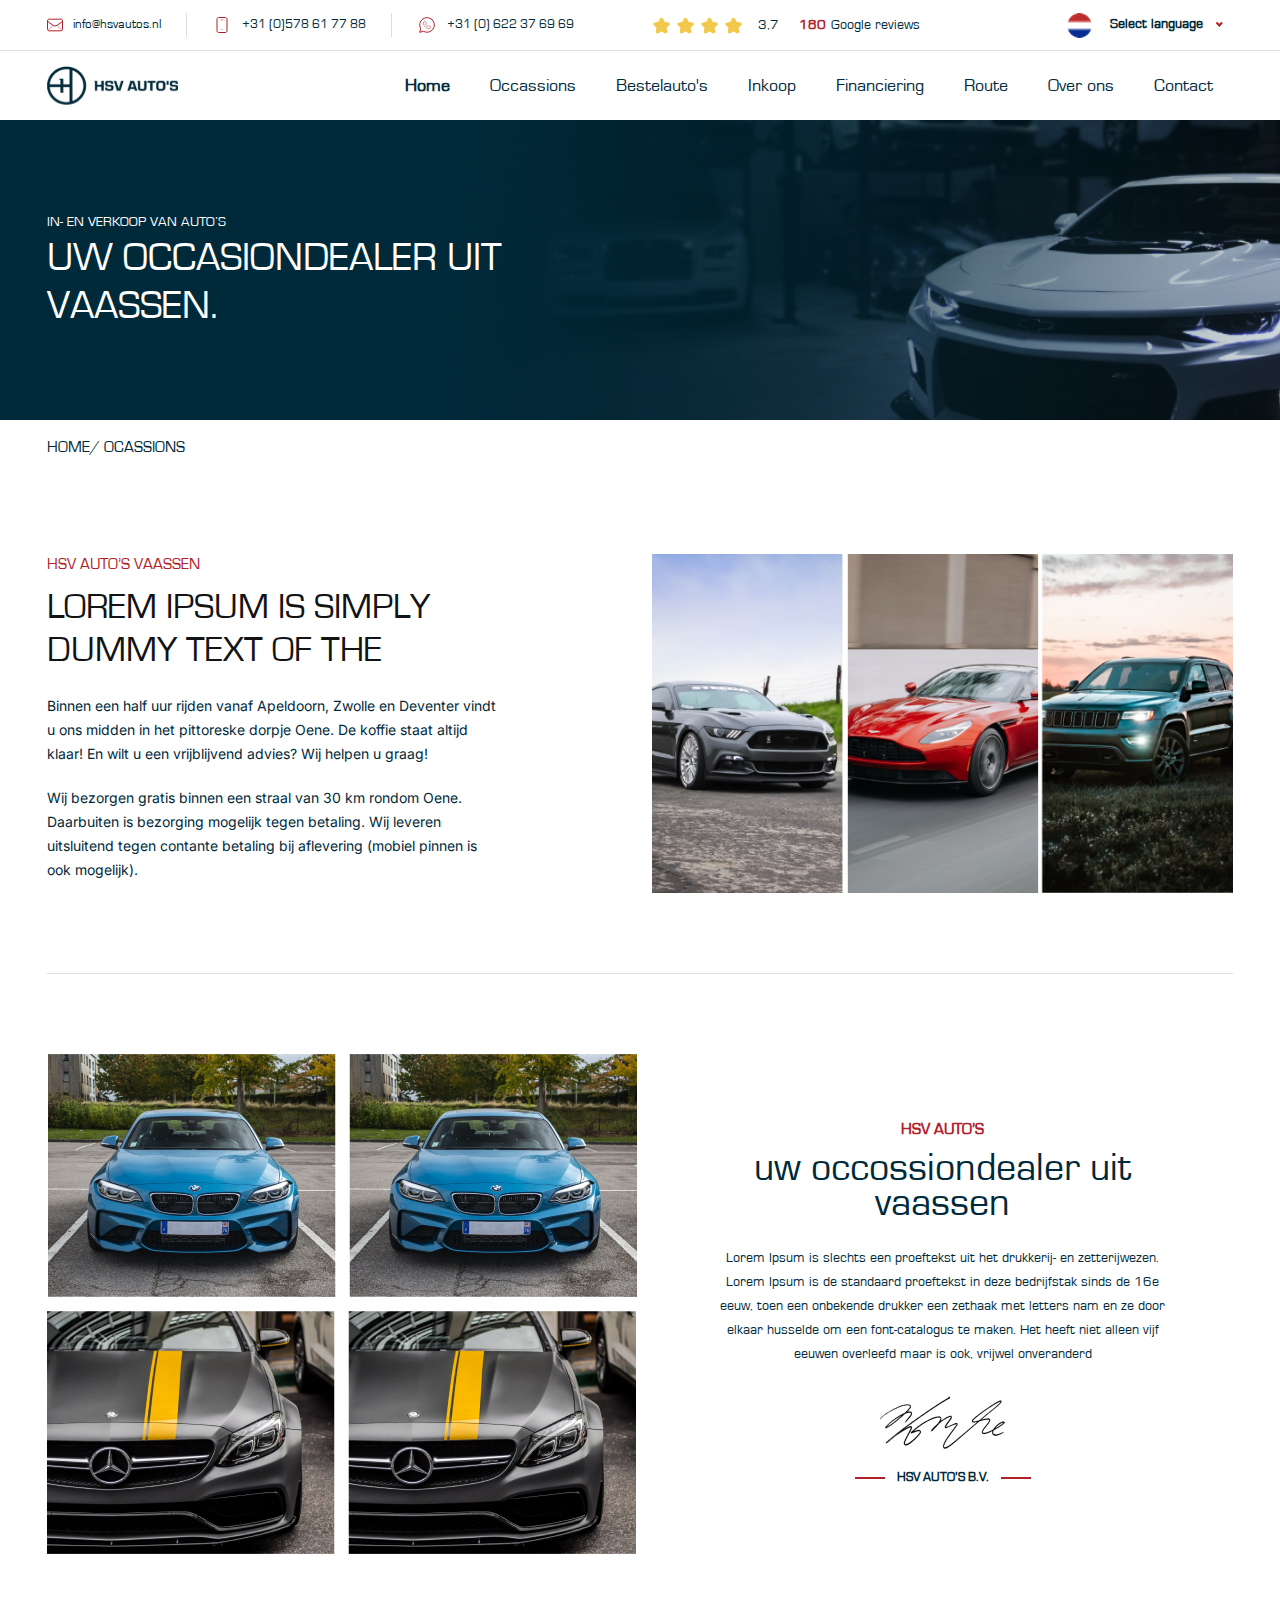
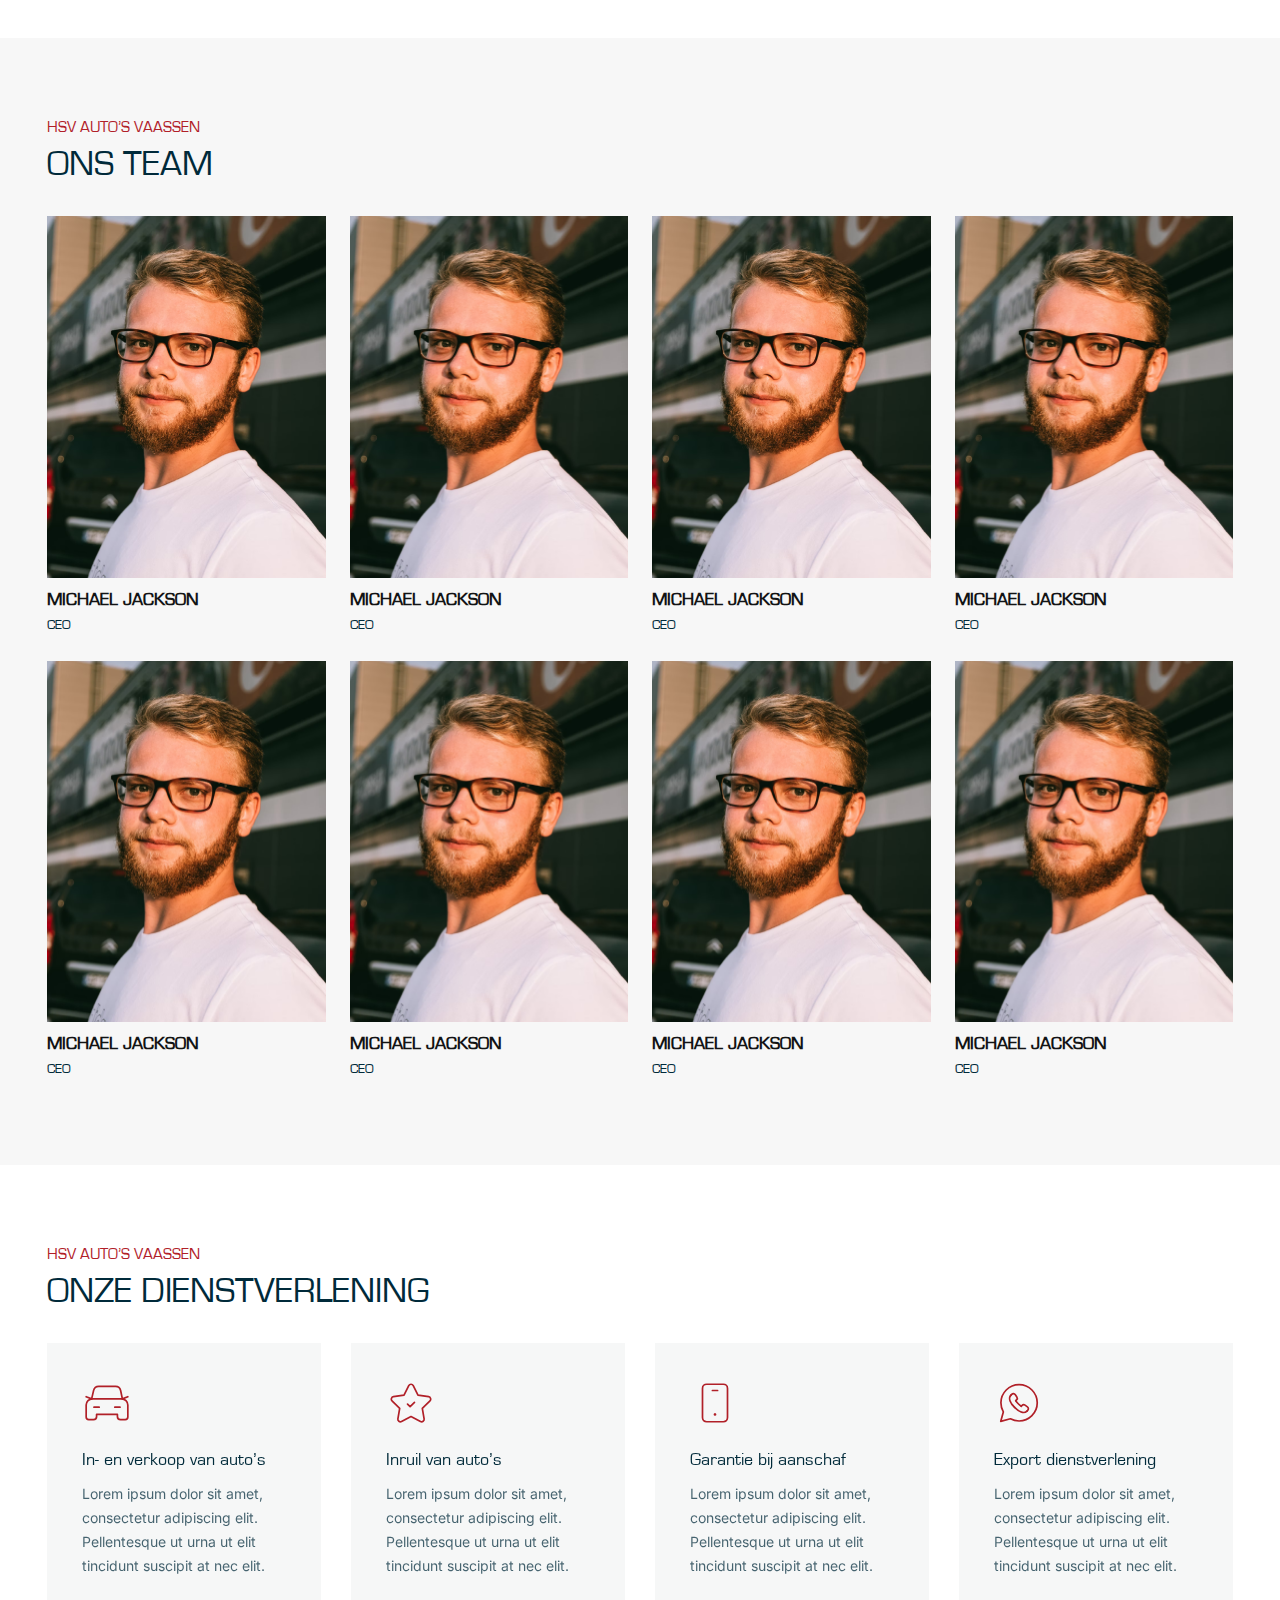
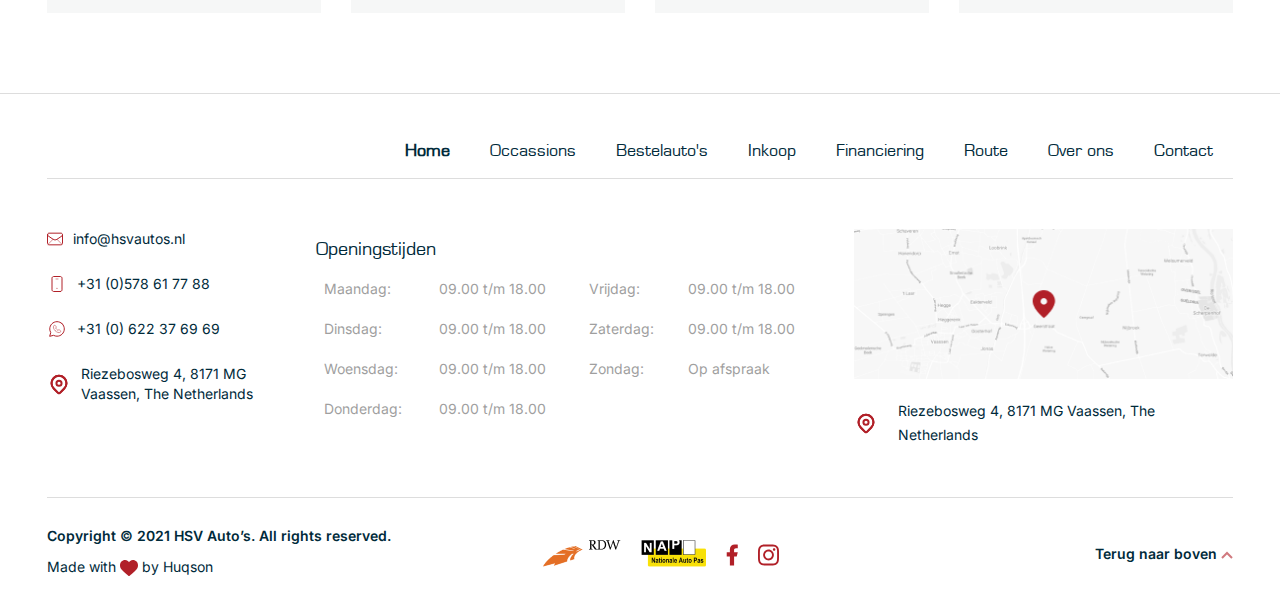
==== about.html @ 55d9d5f2 "single product and about page desktop view done" ====
<!DOCTYPE html>
<html lang="en">

<head>
    <meta charset="UTF-8">
    <meta http-equiv="X-UA-Compatible" content="IE=edge">
    <meta name="viewport" content="width=device-width, initial-scale=1.0">
    <title>HSV Auto's HTML Template</title>
    <!-- =============font========== -->
    <link rel="stylesheet" href="assets/font/icofont.min.css">
    <!-- ==================Bootstrap============ -->
    <link rel="stylesheet" href="assets/css/bootstrap.min.css">
    <!-- ==============nice select============= -->
    <link rel="stylesheet" href="assets/css/nice-select.css">
    <!-- ================swiper js======== -->
    <link rel="stylesheet" href="assets/css/swiper-bundle.min.css">
    <!-- ================default=============== -->
    <link rel="stylesheet" href="assets/css/default.css">
    <!-- ==========layout============= -->
    <link rel="stylesheet" href="assets/css/layout.css">
    <!-- =================style============ -->
    <link rel="stylesheet" href="assets/css/style.css">
    <!-- =================responsive============ -->
    <link rel="stylesheet" href="assets/css/responsive.css">


</head>

<body>

    <!-- ==========body wrapper=========== -->
    <div class="bory-wrapper bg-white">
        <!-- HEADER  -->
        <header>
            <!-- NAVIGATIN  -->
            <nav class="navigation">
                <!-- TOP HEADER  -->
                <div class="top-head">
                    <div class="container">
                        <div class="row">
                            <div class="col-md-10 col-lg-7 col-xl-6">
                                <div class="top-contact">
                                    <ul>
                                        <li>
                                            <a href="#" class="top-contact-link"><img src="assets/img/icon/email.svg" alt="" class="contact-icon">info@hsvautos.nl</a>
                                        </li>
                                        <li>
                                            <a href="#" class="top-contact-link"><img src="assets/img/icon/phone.svg" alt="" class="contact-icon">+31 (0)578 61 77 88</a>
                                        </li>
                                        <li>
                                            <a href="#" class="top-contact-link"><img src="assets/img/icon/whats-app.svg" alt="" class="contact-icon">+31 (0) 622 37 69 69</a>
                                        </li>
                                    </ul>
                                </div>
                            </div>
                            <div class="col-md-2 col-lg-5 col-xl-6">
                                <div class="rating-language">
                                    <div class="rating-review">
                                        <ul class="rating-ul">
                                            <li>
                                                <img src="assets/img/icon/star.svg" alt="" class="rating">
                                                <img src="assets/img/icon/star.svg" alt="" class="rating">
                                                <img src="assets/img/icon/star.svg" alt="" class="rating">
                                                <img src="assets/img/icon/star.svg" alt="" class="rating">
                                                <img src="assets/img/icon/star-alt.png" alt="" class="rating">
                                            </li>
                                            <p>3,7</p>
                                        </ul>

                                        <div class="review">
                                            <span class="count">
                                                180
                                            </span>
                                            <p> Google reviews</p>
                                        </div>
                                    </div>

                                    <div class="language">
                                        <div class="language-flug">
                                            <img src="assets/img/icon/country.png" alt="">
                                        </div>
                                        <select>
                                            <option value="1" selected>Select language</option>
                                            <option value="2">Another option</option>
                                            <option value="3">A disabled option</option>
                                            <option value="4">Potato</option>
                                          </select>
                                    </div>
                                </div>
                            </div>
                        </div>
                    </div>
                </div>
                <!-- TOP HEADER END  -->
                <!-- MAIN HEADER  -->
                <div class="menu-header topheader">
                    <div class="container">
                        <div class="navigation-inner">
                            <div class="logo">
                                <a href="" class="logo-link"><img src="assets/img/logo.svg" alt=""></a>
                            </div>
                            <div class="menu">
                                <ul class="menu-ul mobile-menu">
                                    <li>
                                        <div class="menu-close"><i class="icofont-close"></i></div>
                                    </li>
                                    <li><a href="index.html" class="nav-link active">Home</a></li>
                                    <li><a href="" class="nav-link">Occassions</a></li>
                                    <li><a href="" class="nav-link">Bestelauto's</a></li>
                                    <li><a href="" class="nav-link">Inkoop</a></li>
                                    <li><a href="" class="nav-link">Financiering</a></li>
                                    <li><a href="" class="nav-link">Route</a></li>
                                    <li><a href="" class="nav-link">Over ons</a></li>
                                    <li><a href="" class="nav-link">Contact</a></li>
                                </ul>
                            </div>

                            <!-- menu toggler -->
                            <div class="hamburger-menu">
                                <i class="icofont-navigation-menu"></i>
                            </div>
                        </div>
                    </div>
                </div>
            </nav>
        </header>
        <!-- HEADER END  -->
        <!-- PAGE BANNER -->
        <div class="page-banner">
            <div class="container">
                <div class="row">
                    <div class="col-md-5">
                        <div class="page-banner-text">
                            <p>IN- EN VERKOOP VAN AUTO’S</p>
                            <h1>UW OCCASIONDEALER UIT VAASSEN.</h1>

                        </div>
                    </div>
                </div>
            </div>
        </div>
        <!-- PAGE BANNER END  -->
        <!-- PAGE ROUTE  -->
        <div class="route-url">
            <div class="container">
                <div class="row">
                    <ul class="url-list">
                        <li><a href="index.html" class="url-link">HOME </a></li>
                        <li>
                            <p> / OCASSIONS</p>
                        </li>
                    </ul>
                </div>
            </div>
        </div>
        <!-- PAGE ROUTE END -->

        <!-- ABOUT US PAGE  -->
        <div class="about-area cpt-5">
            <div class="container">
                <div class="about-content-area cpy-6">
                    <div class="row">
                        <div class="col-md-6">
                            <div class="about-content-wrapper">
                                <div class="about-content">
                                    <h5 class="s-title">hsv auto’s vaassen</h5>
                                    <h2>Lorem Ipsum is simply dummy text of the</h2>
                                    <p>Binnen een half uur rijden vanaf Apeldoorn, Zwolle en Deventer vindt u ons midden in het pittoreske dorpje Oene. De koffie staat altijd klaar! En wilt u een vrijblijvend advies? Wij helpen u graag! </p>
                                    <p>Wij bezorgen gratis binnen een straal van 30 km rondom Oene. Daarbuiten is bezorging mogelijk tegen betaling. Wij leveren uitsluitend tegen contante betaling bij aflevering (mobiel pinnen is ook mogelijk).</p>
                                </div>
                            </div>
                        </div>
                        <div class="col-md-6">
                            <div class="about-img">
                                <img src="assets/img/banner/5.png" alt="">
                            </div>
                        </div>
                    </div>
                </div>

            </div>
        </div>
        <!-- ABOUT US PAGE END  -->
        <!-- SIGNATURE AREA  -->
        <div class="signature-area mt-0 cpy-8">
            <div class="container">
                <div class="row">
                    <div class="col-md-6 mb-4">
                        <div class="signature-area-img">
                            <img src="assets/img/banner/6.png" alt="">
                        </div>
                    </div>
                    <div class="col-md-6 mb-4">
                        <div class="signature-content">
                            <div class="dealer-info bg-white">
                                <div class="info-inner">
                                    <p class="sm-title">
                                        hsv auto’s
                                    </p>
                                    <h2 class="dealer-title">
                                        uw occossiondealer uit vaassen
                                    </h2>
                                    <p>Lorem Ipsum is slechts een proeftekst uit het drukkerij- en zetterijwezen. Lorem Ipsum is de standaard proeftekst in deze bedrijfstak sinds de 16e eeuw, toen een onbekende drukker een zethaak met letters nam en ze door
                                        elkaar husselde om een font-catalogus te maken. Het heeft niet alleen vijf eeuwen overleefd maar is ook, vrijwel onveranderd</p>

                                    <div class="signature-area">
                                        <img src="assets/img/banner/signature.png" alt="">
                                        <p class="dealer-name">HSV Auto’s B.V.</p>
                                    </div>
                                </div>
                            </div>
                        </div>
                    </div>
                </div>
            </div>
        </div>
        <!-- SIGNATURE AREA END -->

        <!-- =====================TEAM============ -->
        <div class="team-section cpy-8">
            <div class="container">
                <div class="row">
                    <div class="occastion-head">
                        <div class="left-title">
                            <h5>hsv auto’s vaassen</h5>
                            <h2 class="occasion-title">ons team</h2>
                        </div>
                    </div>
                </div>
                <div class="team-content mt-4">
                    <div class="row">
                        <div class="col-md-3 mb-4">
                            <div class="team-card">
                                <img src="assets/img/team.png" alt="" class="member-img">
                                <div class="team-info">
                                    <a href="" class="name">MIchael jackson</a>
                                    <p>CEO</p>
                                </div>
                            </div>
                        </div>
                        <div class="col-md-3 mb-4">
                            <div class="team-card">
                                <img src="assets/img/team.png" alt="" class="member-img">
                                <div class="team-info">
                                    <a href="" class="name">MIchael jackson</a>
                                    <p>CEO</p>
                                </div>
                            </div>
                        </div>
                        <div class="col-md-3 mb-4">
                            <div class="team-card">
                                <img src="assets/img/team.png" alt="" class="member-img">
                                <div class="team-info">
                                    <a href="" class="name">MIchael jackson</a>
                                    <p>CEO</p>
                                </div>
                            </div>
                        </div>
                        <div class="col-md-3 mb-4">
                            <div class="team-card">
                                <img src="assets/img/team.png" alt="" class="member-img">
                                <div class="team-info">
                                    <a href="" class="name">MIchael jackson</a>
                                    <p>CEO</p>
                                </div>
                            </div>
                        </div>
                        <div class="col-md-3 mb-4">
                            <div class="team-card">
                                <img src="assets/img/team.png" alt="" class="member-img">
                                <div class="team-info">
                                    <a href="" class="name">MIchael jackson</a>
                                    <p>CEO</p>
                                </div>
                            </div>
                        </div>
                        <div class="col-md-3 mb-4">
                            <div class="team-card">
                                <img src="assets/img/team.png" alt="" class="member-img">
                                <div class="team-info">
                                    <a href="" class="name">MIchael jackson</a>
                                    <p>CEO</p>
                                </div>
                            </div>
                        </div>
                        <div class="col-md-3 mb-4">
                            <div class="team-card">
                                <img src="assets/img/team.png" alt="" class="member-img">
                                <div class="team-info">
                                    <a href="" class="name">MIchael jackson</a>
                                    <p>CEO</p>
                                </div>
                            </div>
                        </div>
                        <div class="col-md-3 mb-4">
                            <div class="team-card">
                                <img src="assets/img/team.png" alt="" class="member-img">
                                <div class="team-info">
                                    <a href="" class="name">MIchael jackson</a>
                                    <p>CEO</p>
                                </div>
                            </div>
                        </div>
                    </div>
                </div>
            </div>
        </div>
        <!-- =====================TEAM END============ -->

        <!-- ==================SERVICE=================== -->
        <div class="service cpy-6">
            <!-- CONTAINER  -->
            <div class="container">
                <!-- ROW  -->
                <div class="row">
                    <div class="occastion-head">
                        <div class="left-title">
                            <h5>hsv auto’s vaassen</h5>
                            <h2 class="occasion-title">onze dienstverlening</h2>
                        </div>
                    </div>
                </div>
                <!-- ROW END  -->
                <!-- SERVICE -->
                <div class="service-card-wrapper mt-4">

                    <div class="swiper service-slider">
                        <div class="swiper-wrapper">
                            <div class="swiper-slide">
                                <div class="service-card">
                                    <div class="service-icon">
                                        <img src="assets/img/icon/car.svg" alt="">
                                    </div>
                                    <div class="service-info">
                                        <p class="service-title">
                                            In- en verkoop van auto’s
                                        </p>
                                        <p class="service-des">
                                            Lorem ipsum dolor sit amet, consectetur adipiscing elit. Pellentesque ut urna ut elit tincidunt suscipit at nec elit.
                                        </p>
                                    </div>
                                </div>

                            </div>
                            <div class="swiper-slide">
                                <div class="service-card">
                                    <div class="service-icon">
                                        <img src="assets/img/icon/star-checkmark.svg" alt="">
                                    </div>
                                    <div class="service-info">
                                        <p class="service-title">
                                            Inruil van auto’s
                                        </p>
                                        <p class="service-des">
                                            Lorem ipsum dolor sit amet, consectetur adipiscing elit. Pellentesque ut urna ut elit tincidunt suscipit at nec elit.
                                        </p>
                                    </div>
                                </div>
                            </div>
                            <div class="swiper-slide">
                                <div class="service-card">
                                    <div class="service-icon">
                                        <img src="assets/img/icon/mobile-phone.svg" alt="">
                                    </div>
                                    <div class="service-info">
                                        <p class="service-title">
                                            Garantie bij aanschaf
                                        </p>
                                        <p class="service-des">
                                            Lorem ipsum dolor sit amet, consectetur adipiscing elit. Pellentesque ut urna ut elit tincidunt suscipit at nec elit.
                                        </p>
                                    </div>
                                </div>
                            </div>
                            <div class="swiper-slide">
                                <div class="service-card">
                                    <div class="service-icon">
                                        <img src="assets/img/icon/Whatsup.svg" alt="">
                                    </div>
                                    <div class="service-info">
                                        <p class="service-title">
                                            Export dienstverlening
                                        </p>
                                        <p class="service-des">
                                            Lorem ipsum dolor sit amet, consectetur adipiscing elit. Pellentesque ut urna ut elit tincidunt suscipit at nec elit.
                                        </p>
                                    </div>
                                </div>
                            </div>
                        </div>

                    </div>
                </div>
                <!-- SERVICE CARD  -->
            </div>
            <!-- CONTAINER END  -->
        </div>
        <!-- ==================SERVICE END=================== -->

        <!-- ====================FOOTER AREA============ -->
        <footer>
            <div class="footer-area">
                <div class="menu-header footer-menu">
                    <div class="container">
                        <div class="navigation-inner">
                            <div class="logo">
                                <a href="" class="logo-link"><img src="assets/img/logo.png" alt=""></a>
                            </div>
                            <div class="menu">
                                <ul class="menu-ul">
                                    <li><a href="index.html" class="nav-link active">Home</a></li>
                                    <li><a href="" class="nav-link">Occassions</a></li>
                                    <li><a href="" class="nav-link">Bestelauto's</a></li>
                                    <li><a href="" class="nav-link">Inkoop</a></li>
                                    <li><a href="" class="nav-link">Financiering</a></li>
                                    <li><a href="" class="nav-link">Route</a></li>
                                    <li><a href="" class="nav-link">Over ons</a></li>
                                    <li><a href="" class="nav-link">Contact</a></li>
                                </ul>
                            </div>
                        </div>
                    </div>
                </div>
                <div class="container">
                    <div class="footer-content">
                        <div class="row">
                            <div class="col-lg-8">
                                <div class="row">
                                    <div class="col-md-4">
                                        <div class="footer-toggle-btn">
                                            <div class="shfooter">
                                                <div class="d-md-none colleps-border  title" data-bs-target="#address" data-bs-toggle="collapse">
                                                    <div class="mt-3 colleps-ind">
                                                        <h2 class="colleps-button">why us</h2>
                                                        <div class="float-right navbar-toggler">
                                                            <i class="icofont-rounded-down"></i>
                                                            <i class="icofont-rounded-up"></i>
                                                        </div>
                                                    </div>
                                                </div>
                                                <div class="address-area collapse list-unstyled" id="address">
                                                    <ul class="address-ul">
                                                        <li><img src="assets/img/icon/email.svg" alt="" class="address-icon">
                                                            <p>info@hsvautos.nl</p>
                                                        </li>
                                                        <li><img src="assets/img/icon/phone.svg" alt="" class="address-icon">
                                                            <p>+31 (0)578 61 77 88</p>
                                                        </li>
                                                        <li><img src="assets/img/icon/whats-app.svg" alt="" class="address-icon">
                                                            <p>+31 (0) 622 37 69 69</p>
                                                        </li>
                                                        <li><img src="assets/img/icon/location.svg" alt="" class="address-icon">
                                                            <p>Riezebosweg 4, 8171 MG Vaassen, The Netherlands</p>
                                                        </li>
                                                    </ul>
                                                </div>
                                            </div>
                                        </div>

                                    </div>
                                    <div class="col-md-8">
                                        <div class="footer-toggle-btn">
                                            <div class="shfooter">
                                                <h5 class="my-2 d-none d-md-block">Openingstijden</h5>
                                                <div class="d-md-none colleps-border  title" data-bs-target="#shedul" data-bs-toggle="collapse">
                                                    <div class="mt-3 colleps-ind">
                                                        <h2 class="colleps-button">Openingstijden</h2>
                                                        <div class="float-right navbar-toggler">
                                                            <i class="icofont-rounded-down"></i>
                                                            <i class="icofont-rounded-up"></i>
                                                        </div>
                                                    </div>
                                                </div>
                                                <div class="address-area collapse list-unstyled" id="shedul">
                                                    <div class="table-responsive">
                                                        <table class="table table-borderless">
                                                            <tbody class="shedul-table">
                                                                <tr>
                                                                    <td>Maandag:</td>
                                                                    <td>09.00 t/m 18.00</td>
                                                                    <td>Vrijdag:</td>
                                                                    <td>09.00 t/m 18.00</td>
                                                                </tr>
                                                                <tr>
                                                                    <td>Dinsdag:</td>
                                                                    <td>09.00 t/m 18.00</td>
                                                                    <td>Zaterdag:</td>
                                                                    <td>09.00 t/m 18.00</td>
                                                                </tr>
                                                                <tr>
                                                                    <td>Woensdag:</td>
                                                                    <td> 09.00 t/m 18.00</td>
                                                                    <td>Zondag:</td>
                                                                    <td>Op afspraak</td>
                                                                </tr>
                                                                <tr>
                                                                    <td>Donderdag:</td>
                                                                    <td>09.00 t/m 18.00</td>
                                                                </tr>
                                                            </tbody>
                                                        </table>
                                                    </div>
                                                </div>
                                            </div>
                                        </div>

                                    </div>
                                </div>
                            </div>

                            <div class="col-lg-4">
                                <div class="footer-toggle-btn">
                                    <div class="shfooter">
                                        <div class="d-md-none colleps-border title" data-bs-target="#map" data-bs-toggle="collapse">
                                            <div class="mt-3 colleps-ind">
                                                <h2 class="colleps-button">Map</h2>
                                                <div class="float-right navbar-toggler">
                                                    <i class="icofont-rounded-down"></i>
                                                    <i class="icofont-rounded-up"></i>
                                                </div>
                                            </div>
                                        </div>
                                        <div class="address-area collapse list-unstyled" id="map">
                                            <div class="footer-map">
                                                <img src="assets/img/map.png" class="footer-map" alt="">
                                            </div>
                                            <div class="location">
                                                <img src="assets/img/icon/location.svg" alt="" class="address-icon">
                                                <p>Riezebosweg 4, 8171 MG Vaassen, The Netherlands</p>
                                            </div>
                                        </div>
                                    </div>
                                </div>
                            </div>
                        </div>
                    </div>
                    <div class="last-footer">
                        <div class="copy-sec">
                            <h5>Copyright © 2021 HSV Auto’s. All rights reserved.</h5>
                            <p>Made with <img src="assets/img/icon/hart.svg" alt=""> by Huqson</p>
                        </div>
                        <div class="right-area">
                            <div class="footer-social">
                                <div class="barnd-logo">
                                    <img src="assets/img/rwd.png" class="barnd-img" alt="">
                                    <img src="assets/img/nap.png" class="barnd-img" alt="">
                                </div>

                                <div class="social">
                                    <ul>
                                        <li>
                                            <a href="" class="social-link"><img src="assets/img/icon/facebook.svg" alt=""></a>
                                        </li>
                                        <li>
                                            <a href="" class="social-link"><img src="assets/img/icon/insta.svg" alt=""></a>
                                        </li>
                                    </ul>
                                </div>
                            </div>
                            <div class="backto-top">
                                <a href="#header" class="back-link">Terug naar boven <img src="assets/img/icon/top.svg" alt=""></a>
                            </div>
                        </div>
                    </div>
                </div>
            </div>
        </footer>
        <!-- ====================FOOTER AREA END============ -->
    </div>
    <!-- ==========body wrapper end=========== -->




    <!-- ============script========= -->
    <!-- =============jQuery========= -->
    <script src="assets/js/jquery.min.js"></script>
    <!-- ================swiper=========== -->
    <script src="assets/js/swiper-bundle.min.js"></script>
    <!-- ===============bootstrap=========== -->
    <script src="assets/js/bootstrap.bundle.min.js"></script>
    <!-- =========nice select=========== -->
    <script src="assets/js/jquery.nice-select.min.js"></script>
    <!-- =============custom js========= -->
    <script src="assets/js/app.js"></script>

    <!-- <script src="https://cdnjs.cloudflare.com/ajax/libs/jquery/3.3.1/jquery.min.js"></script> -->
    <script src="https://cdnjs.cloudflare.com/ajax/libs/twitter-bootstrap/4.1.3/js/bootstrap.min.js"></script>
</body>

</html>
---- assets/css/nice-select.css ----
.nice-select {
    -webkit-tap-highlight-color: transparent;
    background-color: #fff;
    border-radius: 5px;
    border: solid 1px #e8e8e8;
    box-sizing: border-box;
    clear: both;
    cursor: pointer;
    display: block;
    float: left;
    font-family: inherit;
    font-size: 14px;
    font-weight: normal;
    height: 42px;
    line-height: 40px;
    outline: none;
    padding-left: 18px;
    padding-right: 30px;
    position: relative;
    text-align: left !important;
    -webkit-transition: all 0.2s ease-in-out;
    transition: all 0.2s ease-in-out;
    -webkit-user-select: none;
    -moz-user-select: none;
    -ms-user-select: none;
    user-select: none;
    white-space: nowrap;
    width: auto;
}

.nice-select:hover {
    border-color: #dbdbdb;
}

.nice-select:active,
.nice-select.open,
.nice-select:focus {
    border-color: #999;
}

.nice-select:after {
    border-bottom: 2px solid #999;
    border-right: 2px solid #999;
    content: '';
    display: block;
    height: 5px;
    margin-top: -4px;
    pointer-events: none;
    position: absolute;
    right: 12px;
    top: 50%;
    -webkit-transform-origin: 66% 66%;
    -ms-transform-origin: 66% 66%;
    transform-origin: 66% 66%;
    -webkit-transform: rotate(45deg);
    -ms-transform: rotate(45deg);
    transform: rotate(45deg);
    -webkit-transition: all 0.15s ease-in-out;
    transition: all 0.15s ease-in-out;
    width: 5px;
}

.nice-select.open:after {
    -webkit-transform: rotate(-135deg);
    -ms-transform: rotate(-135deg);
    transform: rotate(-135deg);
}

.nice-select.open .list {
    opacity: 1;
    pointer-events: auto;
    -webkit-transform: scale(1) translateY(0);
    -ms-transform: scale(1) translateY(0);
    transform: scale(1) translateY(0);
}

.nice-select.disabled {
    border-color: #ededed;
    color: #999;
    pointer-events: none;
}

.nice-select.disabled:after {
    border-color: #cccccc;
}

.nice-select.wide {
    width: 100%;
}

.nice-select.wide .list {
    left: 0 !important;
    right: 0 !important;
}

.nice-select.right {
    float: right;
}

.nice-select.right .list {
    left: auto;
    right: 0;
}

.nice-select.small {
    font-size: 12px;
    height: 36px;
    line-height: 34px;
}

.nice-select.small:after {
    height: 4px;
    width: 4px;
}

.nice-select.small .option {
    line-height: 34px;
    min-height: 34px;
}

.nice-select .list {
    background-color: #fff;
    border-radius: 5px;
    box-shadow: 0 0 0 1px rgba(68, 68, 68, 0.11);
    box-sizing: border-box;
    margin-top: 4px;
    opacity: 0;
    overflow: hidden;
    padding: 0;
    pointer-events: none;
    position: absolute;
    top: 100%;
    left: 0;
    -webkit-transform-origin: 50% 0;
    -ms-transform-origin: 50% 0;
    transform-origin: 50% 0;
    -webkit-transform: scale(0.75) translateY(-21px);
    -ms-transform: scale(0.75) translateY(-21px);
    transform: scale(0.75) translateY(-21px);
    -webkit-transition: all 0.2s cubic-bezier(0.5, 0, 0, 1.25), opacity 0.15s ease-out;
    transition: all 0.2s cubic-bezier(0.5, 0, 0, 1.25), opacity 0.15s ease-out;
    z-index: 9;
}

.nice-select .list:hover .option:not(:hover) {
    background-color: transparent !important;
}

.nice-select .option {
    cursor: pointer;
    font-weight: 400;
    line-height: 40px;
    list-style: none;
    min-height: 40px;
    outline: none;
    padding-left: 18px;
    padding-right: 29px;
    text-align: left;
    -webkit-transition: all 0.2s;
    transition: all 0.2s;
}

.nice-select .option:hover,
.nice-select .option.focus,
.nice-select .option.selected.focus {
    background-color: #f6f6f6;
}

.nice-select .option.selected {
    font-weight: bold;
}

.nice-select .option.disabled {
    background-color: transparent;
    color: #999;
    cursor: default;
}

.no-csspointerevents .nice-select .list {
    display: none;
}

.no-csspointerevents .nice-select.open .list {
    display: block;
}
---- assets/css/default.css ----
@import url('https://fonts.googleapis.com/css2?family=Inter:wght@100;200;300;400;500;600;700;800;900&display=swap');
@font-face {
    font-family: 'Eurostile';
    font-style: normal;
    font-weight: normal;
    src: local('Eurostile'), url('../font/eurostile/eurostile.woff') format('woff');
}

* {
    padding: 0;
    margin: 0;
    outline: none;
}


/*===== VARIABLES CSS =====*/

 :root {
    /*========== Colors ==========*/
    --main-color: #B12028;
    --second-color: #121314;
    --black-color: #000000;
    --text-color-alt: #CFD7DA;
    --text-color: #002A3A;
    --white-color: #ffffff;
    /*========== Font and typography ==========*/
    --normal-font: 'Inter', sans-serif;
    --title-font: Eurostile;
    --p-font: 14px;
    --m-title: 16px;
    --l-title: 40px;
    --p-font-height: 24px;
    --l-font-height: 50px;
    /*========== Font weight ==========*/
    --font-medium: 500;
    --font-semi-bold: 600;
    /*========== Margin ==========*/
    --mb-1: .5rem;
    --mb-2: 1rem;
    --mb-3: 1.5rem;
    --mb-4: 2rem;
    --mb-5: 2.5rem;
    --mb-6: 3rem;
    /*========== z index ==========*/
    --z-tooltip: 10;
    --z-fixed: 100;
}


/* ==================CSS Variable END========= */


/*========== BASE ==========*/

*,
 ::before,
 ::after {
    box-sizing: border-box;
}

html {
    scroll-behavior: smooth;
}

body {
    color: var(--text-color);
    font-size: var(--p-font);
    font-weight: 400;
    font-family: var(--title-font);
    line-height: var(--p-font-height);
    overflow-X: hidden;
    /* background-color: #E5E5E5; */
}

img {
    vertical-align: middle;
    height: auto;
}

.container {
    max-width: 1210px;
}

a {
    text-decoration: none;
    display: inline-block;
}

a:hover {
    text-decoration: none;
    color: var(--main-color);
}

ul,
ol {
    padding: 0;
    list-style: none;
}

button:focus {
    outline: none;
}


/* ============================GENERAL STYLE END======= */

h1,
h2,
h3,
h4,
h5,
h6,
p,
ul,
li,
span,
label {
    margin: 0;
}

.ovh {
    overflow: hidden;
}

table.table {
    white-space: nowrap;
}

.custom-btn {
    background: var(--main-color);
    padding: 6px 20px;
    /* border-radius: 4px; */
    font-size: 13px;
    text-transform: uppercase;
    color: var(--white-color);
    transition: .3s;
    -webkit-transition: .3s;
    -moz-transition: .3s;
    -ms-transition: .3s;
    -o-transition: .3s;
    border: 2px solid var(--main-color);
}

.custom-btn:hover {
    background: none;
    color: var(--main-color);
    border: 2px solid var(--main-color);
}


/* ================alt btn===== */

.custom-btn-alt {
    background: var(--text-color);
    padding: 6px 15px;
    /* border-radius: 4px; */
    font-size: 13px;
    text-transform: uppercase;
    color: var(--white-color);
    transition: .3s;
    -webkit-transition: .3s;
    -moz-transition: .3s;
    -ms-transition: .3s;
    -o-transition: .3s;
    border: 2px solid var(--text-color);
}

.custom-btn-alt:hover {
    background: var(--main-color);
    color: var(--white-color);
    border: 2px solid var(--main-color);
}

.btn:focus {
    outline: 0px;
    box-shadow: none;
}

.custom-btn.su-form {
    width: 100%;
    padding: 12px;
}

.cpy-6 {
    padding-top: 80px;
    padding-bottom: 80px;
}

.cpt-6 {
    padding-top: 80px;
}

.cpy-8 {
    padding-top: 80px;
    padding-bottom: 60px;
}

.z-2 {
    z-index: 2;
}

.cmb-5 {
    margin-bottom: 50px;
}

.cpy-5 {
    padding-top: 50px;
    padding-bottom: 50px;
}


/* ===========service============ */

@media screen and (max-width:992px) {
    .cpy-6 {
        padding-top: 60px;
        padding-bottom: 60px;
    }
    .cpt-6 {
        padding-top: 60px;
    }
    .cpy-8 {
        padding-top: 80px;
        padding-bottom: 60px;
    }
}

@media screen and (max-width:768px) {
    .cpy-6 {
        padding-top: 50px;
        padding-bottom: 50px;
    }
    .cpt-6 {
        padding-top: 50px;
    }
    .cpy-8 {
        padding-top: 70px;
        padding-bottom: 50px;
    }
}

@media screen and (max-width:500px) {
    .cpy-6 {
        padding-top: 40px;
        padding-bottom: 40px;
    }
    .cpt-6 {
        padding-top: 40px;
    }
    .cpy-8 {
        padding-top: 60px;
        padding-bottom: 40px;
    }
}
---- assets/css/layout.css ----
.top-contact ul {
    display: flex;
    align-items: center;
}

a.top-contact-link {
    color: var(--text-color);
    font-weight: 400;
    font-family: var(--title-font);
    display: flex;
    align-items: center;
    font-size: 13px;
}

.rating-review {
    display: flex;
}

ul.rating-ul {
    display: flex;
    align-items: center;
}

.review {
    display: flex;
    align-items: center;
    margin-left: 20px;
    font-weight: 500;
}

.rating-language {
    display: flex;
    align-items: center;
    justify-content: space-between;
}

span.count {
    font-weight: 700;
    color: var(--main-color);
    margin-right: 5px;
}

img.contact-icon {
    margin-right: 10px;
}

.top-contact ul li:nth-child(2) {
    padding: 0 25px;
    margin: 0 25px;
    border-left: 1px solid #ddd;
    border-right: 1px solid #ddd;
}

.top-head {
    padding: 10px;
    border-bottom: 1px solid #ddd;
}

.language .nice-select {
    height: 30px;
    line-height: 28px;
    border: none;
    font-weight: 700;
    font-family: var(--title-font);
}

.top-contact {
    height: 100%;
    display: flex;
    align-items: center;
}

.language {
    display: flex;
    align-items: center;
}

.language-flug img {
    width: 25px;
    height: 25px;
    border-radius: 50%;
}

.language .nice-select::after {
    border-bottom: 2px solid var(--main-color);
    border-right: 2px solid var(--main-color);
}

ul.rating-ul p {
    margin-left: 10px;
}


/*Hamburger-menu START CSS*/

.hamburger-menu {
    cursor: pointer;
    /* position: absolute; */
    right: 1.5rem;
    display: none;
    /* z-index: 999; */
    /* top: -1.5rem; */
    font-size: 30px;
}


/* =====================main header =================== */

.navigation-inner {
    display: flex;
    justify-content: space-between;
    align-items: center;
}

ul.menu-ul {
    display: flex;
    align-items: center;
}

.nav-link {
    font-weight: 400;
    font-size: 18px;
    color: var(--text-color);
    transition: .3s;
    font-family: var(--title-font);
    padding: 0 20px;
}

.nav-link.active {
    font-weight: 700;
}

a.nav-link:hover {
    color: var(--main-color);
}

.menu-header {
    padding: 15px 0;
    transition: .3s;
}

nav.navigation {
    background: var(--white-color);
    transition: 0.3s;
    z-index: 99;
}

.menu-ul.active {
    right: 0;
}

.menu-close {
    font-size: 30px;
    width: 50px;
    height: 50px;
    display: flex;
    justify-content: center;
    align-items: center;
    background: var(--white-color);
    margin: 5px;
    border-radius: 50%;
    position: absolute;
    top: 5px;
    cursor: pointer;
    transition: .3s;
    box-shadow: 0px 0px 12px 1px #002a3a21;
    display: none;
    right: 5px;
}


/* =====================================Footer============== */

.footer-area {
    background: var(--white-color);
    border-top: 1px solid #ddd;
    /* margin-top: 50px; */
    padding: 30px 0;
}

ul.address-ul li {
    display: flex;
    align-items: center;
    margin-bottom: 25px;
}

ul.address-ul li p {
    margin-left: 10px;
    line-height: 20px;
    font-family: var(--normal-font);
}

.footer-sec-titel h4 {
    color: var(--text-color);
    font-weight: 700;
    font-size: 18px;
}

.footer-sec-titel {
    margin-bottom: 20px;
}

.shedul-table {
    font-family: var(--normal-font);
}

.footer-content {
    padding: 50px 0;
    border-top: 1px solid #ddd;
    /* margin-top: 30px; */
    border-bottom: 1px solid #ddd;
}

.location {
    display: flex;
    align-items: center;
    font-family: var(--normal-font);
}

.location img {
    margin-right: 20px;
}

.location {
    margin-top: 20px;
}

tbody.shedul-table {
    color: #9f9f9f;
}

.last-footer {
    display: grid;
    grid-template-columns: 41% 59%;
    font-family: var(--normal-font);
    padding-top: 30px;
}

.copy-sec h5 {
    font-size: 14px;
    font-weight: 600;
    margin-bottom: 10px;
}

.right-area {
    display: flex;
    justify-content: space-between;
    align-items: center;
}

.social ul {
    display: flex;
}

a.social-link {
    padding: 10px;
}

img.barnd-img {
    margin: 10px;
}

.barnd-logo {
    display: flex;
    align-items: center;
    justify-content: space-between;
}

a.back-link {
    color: var(--text-color);
    font-weight: 600;
    transition: .3s;
}

a.back-link:hover {
    color: var(--main-color);
}

img.footer-map {
    width: 100%;
}

.topheader.navbar-fixed {
    position: fixed;
    width: 100%;
    background: var(--white-color);
    top: 0;
    z-index: 99;
}

.footer-social {
    display: flex;
    align-items: center;
    justify-content: space-between;
}


/* ===================footer toggle============= */

.shfooter .collapse {
    display: inherit;
}

@media (max-width:767px) {
    .shfooter ul {
        margin-bottom: 0;
    }
    .shfooter .collapse {
        display: none;
    }
    .shfooter .collapse.show {
        display: block;
    }
    .shfooter .title .icofont-rounded-up,
    .shfooter .title[aria-expanded=true] .icofont-rounded-down {
        display: none;
    }
    .shfooter .title[aria-expanded=true] .icofont-rounded-up {
        display: block;
    }
    .shfooter .navbar-toggler {
        display: inline-block;
        padding: 0;
    }
}

.resize {
    text-align: center;
}

.resize {
    margin-top: 3rem;
    font-size: 1.25rem;
}

h2.colleps-button {
    padding: 5px;
    font-size: 20px;
}

.colleps-ind {
    display: flex;
    align-items: center;
    justify-content: space-between;
}

.colleps-border {
    border-bottom: 1px solid #dfdfdf;
    margin-bottom: 10px;
}
---- assets/css/style.css ----
/* banner================ */

.banner {
    background: #002a3a;
    position: relative;
}

h4.sm-title {
    font-size: clamp(16px, 2vw, 23px);
    color: #B6DCE1;
    font-family: var(--title-font);
    margin-bottom: 15px;
    text-transform: uppercase;
}

h1.title {
    font-size: clamp(30px, 5vw, 55px);
    color: var(--white-color);
    font-family: var(--title-font);
    /* line-height: 70px; */
    text-transform: uppercase;
}

.banner-content-wrapper {
    height: 680px;
    display: flex;
    align-items: center;
}

.filter-tab-conten {
    padding: 20px;
}

.banner-img {
    position: absolute;
    right: 0;
    top: 0;
    z-index: 0;
    width: 43%;
    height: 100%;
}

.banner-img img {
    width: 100%;
    height: 100%;
}

.filter-nav {
    background-color: #f1f0f0 !important;
    color: #868E96;
    padding: 10px 30px;
    border-radius: 0 !important;
}

.filter-nav.active {
    background: var(--white-color) !important;
    color: var(--text-color) !important;
}

.border-padding-less {
    padding-left: 0;
    border: 0;
    font-weight: 800;
}

label {
    color: #677180;
    display: flex;
    align-items: center;
    line-height: 25px;
}


/* ========nice select arrow custom-=========== */

.dropdown-toggle::after,
.nice-select.cs-arrow:after {
    content: '';
    display: block;
    height: 5px;
    margin-top: -4px;
    position: absolute;
    right: 14px;
    top: 50%;
    -webkit-transform-origin: 66% 66%;
    -ms-transform-origin: 66% 66%;
    transform-origin: 66% 66%;
    -webkit-transform: rotate(0deg);
    -ms-transform: rotate(45deg);
    transform: rotate(0deg);
    -webkit-transition: all 0.15s ease-in-out;
    transition: all 0.15s ease-in-out;
    width: 10px;
    background-image: url(../img/icon/down.svg);
    background-repeat: no-repeat;
    background-size: 100%;
    height: 10px;
    border: none;
}

.banner-content {
    width: 100%;
}

.form-submit-area {
    height: 100%;
    display: flex;
    align-items: center;
}

.filter-form {
    margin-top: 50px;
}

.se-border::after {
    content: "";
    border-left: 1px solid #ddd;
    position: absolute;
    left: 0;
    display: block;
    bottom: 10%;
    top: 35%;
    height: 35px;
}

.se-border {
    position: relative;
}

.se-border::before {
    content: "";
    width: 1px;
    position: absolute;
    right: 0;
    display: block;
    bottom: 10%;
    top: 35%;
    height: 35px;
}

.icon-text {
    display: flex;
    align-items: center;
    color: var(--white-color);
    font-size: 16px;
    line-height: 24px;
}

.banner-home-expert {
    display: flex;
    align-items: center;
    margin-top: 60px;
}

.icon-text p {
    margin-left: 15px;
}

.icon-text:first-child {
    margin-right: 60px;
}

.dealer-section {
    background-color: #F7F7F7;
}


/* ===============occasions============ */

.occastion {
    background-color: #F7F7F7;
}

.occastion-head {
    display: flex;
    align-items: center;
    justify-content: space-between;
}

.left-title h5 {
    font-size: 16px;
    color: var(--main-color);
    text-transform: uppercase;
}

.occassions-tab {
    background: var(--white-color);
}

h2.occasion-title {
    font-size: 36px;
    line-height: 55px;
    font-weight: 400;
    color: #002A3A;
    text-transform: uppercase;
}

.occassions-tab {
    background: var(--white-color);
}

.occassion-nav button {
    border: none;
    background: none;
    padding: 15px 25px;
    border-bottom: 2px solid var(--white-color);
    color: #868E96;
}

.occassion-nav button.active {
    border-color: var(--main-color);
    color: var(--text-color);
}

.occassion-nav button:hover {
    color: var(--text-color);
}

.slider-img {
    width: 100%;
}

.model-price {
    display: flex;
    justify-content: space-between;
    align-items: center;
}

.car-model {
    display: flex;
    align-items: center;
}

.price {
    font-size: 25px;
    color: var(--main-color);
}

p.model {
    font-size: 24px;
}

.car-model span {
    font-size: 12px;
    font-family: var(--normal-font);
    margin-left: 20px;
}

.service-details {
    background: var(--white-color);
    padding: 20px;
}

.mkb-details ul {
    display: flex;
    align-items: center;
    text-align: center;
}

.mkb-details ul li {
    margin-right: 25px;
}

p.ml-text {
    font-size: 13px;
    color: #939393;
}

p.st-text {
    font-size: 16px;
}

.car-information {
    display: flex;
    justify-content: space-between;
    align-items: center;
    margin-top: 25px;
    width: 100%;
}

.swiper-pagination-bullet-active {
    background: var(--main-color);
}


/* =======================================Delear section design ========= */

.dealer-product {
    position: relative;
}

.dealer-contact {
    position: absolute;
    top: 0;
    left: 0;
    right: 0;
    display: flex;
    justify-content: center;
    align-items: center;
    background: var(--main-color);
    transition: .3s;
    opacity: 0;
    visibility: hidden;
    bottom: 0;
}

.dealer-product:hover .dealer-contact {
    opacity: 1;
    visibility: visible;
}

img.dealer-product-img {
    width: 100%;
}

.dealer-contact-info h4 {
    color: var(--white-color);
    font-size: 32px;
    margin-bottom: 25px;
}

.contact-btn {
    color: var(--white-color);
    font-size: 13px;
    transition: .3s;
    display: flex;
    align-items: center;
    justify-content: center;
}

.dealer-contact-info {
    text-align: center;
    text-transform: uppercase;
}

.contact-btn:hover {
    color: var(--white-color);
}

.contact-btn img {
    margin-left: 10px;
}

.info-inner {
    text-align: center;
}

.dealer-info {
    height: 100%;
    display: flex;
    justify-content: center;
    align-items: center;
    background: #EBEDEE;
    padding: 0 105px;
}

p.sm-title {
    font-size: 16px;
    font-weight: 700;
    color: var(--main-color);
    text-transform: uppercase;
}

h2.dealer-title {
    font-size: 40px;
    line-height: 35px;
    margin-bottom: 25px;
    color: var(--text-color);
    margin-top: 10px;
}

.signature-area {
    margin-top: 20px;
}

p.dealer-name {
    text-transform: uppercase;
    font-weight: 600;
    font-size: 13px;
    margin-top: 10px;
    position: relative;
    display: inline-block;
}

.dealer-name:before {
    position: absolute;
    width: 30px;
    height: 2px;
    content: "";
    left: -42px;
    background: var(--main-color);
    top: 11px;
}

.signature-area img {
    display: block;
    margin: auto;
}

p.dealer-name:after {
    position: absolute;
    width: 30px;
    height: 2px;
    content: "";
    right: -42px;
    background: var(--main-color);
    top: 11px;
}


/* ====================================SERVICE ============== */

.service-card {
    background: #ebedee78;
    padding: 35px;
}

.service-icon {
    margin-bottom: 20px;
}

p.service-title {
    font-size: 18px;
    margin-bottom: 10px;
}

.service {
    background: var(--white-color);
}

p.service-des {
    font-family: 'Inter';
    color: #002a3ab8;
}

.service-icon img {
    width: 50px;
}


/* =======================================================Page banner ============ */

.page-banner {
    background: url(../img/banner/page-banner.png) no-repeat center;
    background-size: cover;
    height: 300px;
    display: flex;
    align-items: center;
}

.page-banner-text {
    color: var(--white-color);
}


/* =============occasion============== */

.route-url {
    padding: 15px;
}

ul.url-list {
    display: flex;
    align-items: center;
    font-size: 16px;
}

.url-link {
    color: var(--text-color);
    transition: .3s;
}

.url-link:hover {
    color: var(--main-color);
}

.filter-area {
    display: grid;
    grid-template-columns: 20% 20% 20% 20% 20%;
    background: var(--white-color);
    padding: 20px 0;
}

.filter-col-5 label {
    margin: 0 15px;
}

.nice-select .list {
    border-radius: 0;
    box-shadow: -1px 11px 15px 1px rgb(68 68 68 / 6%);
    margin: 0;
    border-top: 2px solid #ddd;
}

.bg-wrap {
    background-color: #E5E5E5;
}

.nav-link:focus,
.nav-link:hover {
    color: var(--main-color);
}


/* ======================================filter area ================ */

.filter-dp {
    width: 100%;
    text-align: left;
    padding: 0;
    font-weight: 800;
}

.dropdown-menu {
    width: 100%;
}

.radio {}

.radio input[type=radio] {
    position: absolute;
    opacity: 0;
}

.radio input[type=radio]+.radio-label:before {
    content: "";
    border-radius: 100%;
    border: 1px solid var(--second-color);
    display: inline-block;
    width: 18px;
    height: 18px;
    position: relative;
    margin-right: .8em;
    vertical-align: top;
    cursor: pointer;
    text-align: center;
    transition: all 250ms ease;
}

.radio input[type=radio]:checked+.radio-label:before {
    background-color: var(--main-color);
    box-shadow: inset 0 0 0 4px #f4f4f4;
    border-color: var(--main-color);
}

.radio input[type=radio]:focus+.radio-label:before {
    outline: none;
    border-color: var(--main-color);
}

.radio input[type=radio]:disabled+.radio-label:before {
    box-shadow: inset 0 0 0 4px #f4f4f4;
    border-color: #b4b4b4;
    background: #b4b4b4;
}

.radio input[type=radio]+.radio-label:empty:before {
    margin-right: 0;
}

ul.filter-menu {
    position: absolute;
    background: var(--white-color);
    width: 100%;
    box-shadow: 1px 200px 200px 0px #ddd;
    padding: 10px 5px;
    margin-top: 50px;
    z-index: 9;
    opacity: 0;
    visibility: hidden;
    transition: .3s;
    border-top: 1px solid #cbcbcb;
}

.radio {
    cursor: pointer;
    padding: 8px 0;
    margin-left: -6px;
}

.dropdown-toggle.filter-dp {
    background: none;
    border: none;
    padding: 0px 15px 8px;
}

.filter-dp-manu:hover .filter-menu {
    opacity: 1;
    visibility: visible;
    margin: 0;
}

.form-check-input:checked {
    background-color: var(--main-color);
    border-color: var(--main-color);
}

.form-check-input[type=radio] {
    border-radius: 30%;
}

.form-check-input:focus {
    border-color: none;
    outline: 0;
    box-shadow: none;
}

.form-check {
    margin: 15px 8px;
}

.form-check-input {
    width: 1.2em;
    height: 1.2em;
}

ul.filter-one li.active .form-check label,
ul.filter-tow li.active .radio label {
    color: #000;
    font-weight: 800;
}

a.filter-t-link {
    color: var(--text-color);
    margin: 0 10px;
    padding: 10px 0;
    border-bottom: 1px solid #ddd;
    display: block;
    transition: .3s;
}

.filter-menu li:last-child a {
    border-bottom: none;
}

a.filter-t-link:hover {
    color: var(--second-color);
    font-weight: 700;
}

.price-and-btn {
    display: flex;
    align-items: center;
    justify-content: space-between;
    margin-top: 25px;
}

.card-T-details ul {
    display: flex;
    justify-content: space-between;
    align-items: center;
    width: 100%;
}

.card-T-details {
    width: 85%;
}

.car-v {
    padding-top: 5px;
    display: block;
    font-family: var(--normal-font);
    color: #939393;
    font-size: 12px;
}

.car-s-info {
    margin-top: 20px;
}


/* ======================single product page===================== */

.thumb-sl-btn:after {
    font-size: 20px;
    color: var(--white-color);
    transition: .3s;
}

.main-sl-btn:after {
    font-size: 16px;
    color: var(--white-color);
}

.main-sl-btn {
    width: 40px;
    height: 40px;
    background: var(--main-color);
    transition: .3s;
}

.main-sl-btn:hover {
    background: var(--second-color);
}

.swiper-button-next.main-sl-btn {
    right: 0;
}

.swiper-button-prev.main-sl-btn {
    left: 0;
}

.swiper-button-next.thumb-sl-btn {
    right: 0;
}

.swiper-button-prev.thumb-sl-btn {
    left: 0;
}

.car-name-price {
    display: flex;
    justify-content: space-between;
    align-items: center;
}

.car-price {
    display: flex;
    align-items: center;
}

.car-price p {
    margin-right: 30px;
    text-transform: uppercase;
    font-family: var(--normal-font);
    font-weight: 500;
    color: var(--text-color-alt);
}

.car-price h2 {
    color: var(--main-color);
    font-size: 31px;
}

.car-name-cat p {
    font-family: var(--normal-font);
    color: #838383;
}

.car-name-cat h2 {
    font-size: 28px;
    margin-bottom: 5px;
}

.info-bar-title {
    position: relative;
    display: flex;
    align-items: center;
    margin: 20px 0 15px;
}

.info-bar-title:before {
    width: 100%;
    height: 1px;
    background: #ddd;
    display: block;
    position: absolute;
    content: "";
}

.info-bar-title h4 {
    background: var(--white-color);
    z-index: 9;
    padding-right: 15px;
    font-size: 16px;
    color: var(--text-color-alt);
}

.alt-btn {
    width: 100%;
    border: 2px solid var(--main-color);
    padding: 12px;
    text-align: center;
    font-size: 14px;
    text-transform: uppercase;
    font-weight: 600;
    color: var(--main-color);
    transition: .3s;
}

.alt-btn:hover {
    color: var(--white-color);
    background: var(--main-color);
}


/* ===========listing info================= */

.social-listing ul {
    display: flex;
    align-items: center;
}

.listing-tab {
    display: flex;
    align-items: center;
    justify-content: space-between;
}

.listing-tab {
    border-bottom: 1px solid #ddd;
}

.feature-listing-tab {
    border: none;
    background: none;
    width: 230px;
    font-size: 18px;
    padding: 10px;
    position: relative;
    display: block;
    /* transition: .3s; */
}

.feature-listing-tab.active:before {
    content: "";
    height: 3px;
    position: absolute;
    width: 100%;
    display: block;
    background: var(--main-color);
    bottom: 0;
    left: 0;
    right: 0;
}

.feature-listing-tab.active {
    font-weight: bold;
}

.feature-listing-tab:hover {
    font-weight: bold;
}

ul.feature-list li::marker {
    color: var(--main-color);
}

.listing-item {
    margin-top: 30px;
}

ul.feature-list li {
    padding: 6px 15px;
    position: relative;
    display: flex;
    align-items: center;
    color: #002a3aa8;
}

ul.feature-list li:before {
    width: 5px;
    height: 5px;
    background: var(--main-color);
    display: block;
    position: absolute;
    border-radius: 50%;
    content: "";
    align-items: center;
    left: 0px;
}


/* ====================comment========= */

p.comment-message {
    margin-bottom: 15px;
}

.comment {
    margin-top: 40px;
}

.related-car {
    position: relative;
}

.related-product-nav {
    display: flex;
}

.related-product-nav div {
    width: 40px;
    height: 40px;
    background: var(--main-color);
    margin: 5px;
    display: flex;
    align-items: center;
    justify-content: center;
    font-size: 20px;
    color: var(--white-color);
    transition: .3s;
}

.related-product-nav div.swiper-button-disabled {
    background: #b1202826;
    color: var(--main-color);
}

.related-product-area {
    margin-top: 25px;
}


/* ====================ABOUT============ */

h5.s-title {
    color: var(--main-color);
    text-transform: uppercase;
    font-size: 16px;
}

.about-content h2 {
    font-size: 36px;
    text-transform: uppercase;
    color: var(--second-color);
    margin: 12px 0;
}

.about-content {
    padding-right: 125px;
}

.about-content p {
    font-family: var(--normal-font);
}

.about-content-wrapper {
    height: 100%;
    display: flex;
    align-items: center;
}

.about-content p {
    padding: 10px 0;
}

.about-content-area {
    border-bottom: 1px solid #ddd;
}

.about-img img {
    width: 100%;
}

.signature-content {
    display: flex;
    align-items: center;
    height: 100%;
}

a.name {
    font-size: 18px;
    font-weight: 600;
    color: var(--second-color);
    transition: .3s;
    text-transform: uppercase;
}

a.name:hover {
    color: var(--main-color);
}

.team-info {
    margin-top: 10px;
}

img.member-img {
    width: 100%;
}

.team-section {
    background: #F7F7F7;
}
---- assets/css/responsive.css ----
@media screen and (max-width:1300px) {
    .dealer-info {
        padding: 0px 60px;
    }
}

@media screen and (max-width:1150px) {
    .rating-review {
        display: none;
    }
    .rating-language {
        justify-content: end;
    }
    .dealer-info {
        padding: 0 50px;
    }
}

@media screen and (max-width:1010px) {
    ul.mobile-menu {
        display: block;
        position: fixed;
        z-index: 90;
        width: 300px;
        right: -100%;
        background: var(--white-color);
        box-shadow: -4px 1px 20px 0px #00000014;
        top: 0;
        bottom: 0;
        height: 100vh;
        overflow-y: auto;
        padding: 20px 0;
        transition: .3s;
    }
    a.nav-link {
        padding: 10px 20px;
    }
    .hamburger-menu {
        display: block;
    }
    .menu-close {
        display: flex;
    }
    .menu-header.footer-menu {
        display: none;
    }
    .footer-content {
        border-top: none;
        padding-top: 0;
    }
}

@media screen and (max-width:992px) {
    .dealer-info {
        padding: 70px 100px;
    }
    .banner-content-wrapper {
        height: 550px;
    }
}

@media screen and (max-width:768px) {
    .banner-img {
        display: none;
    }
    .banner-content-wrapper {
        height: 575px;
    }
    .top-contact {
        display: none;
    }
    h2.occasion-title {
        font-size: 30px;
    }
    .left-title h5 {
        font-size: 15px;
    }
    .last-footer {
        display: block;
        padding-top: 30px;
        text-align: center;
    }
    .dealer-info {
        padding: 70px 60px;
    }
    .right-area {
        margin-top: 15px;
        justify-content: center;
    }
    .backto-top {
        display: none;
    }
    .footer-content {
        padding-bottom: 0;
        border-bottom: none;
    }
}

@media screen and (max-width:600px) {
    .occastion-head {
        display: block;
    }
    h2.occasion-title {
        font-size: 35px;
    }
    .left-title h5 {
        font-size: 18px;
    }
    .dealer-info {
        padding: 50px 40px;
    }
    .banner-content-wrapper {
        height: auto;
        padding: 70px 0;
    }
}

@media screen and (max-width:575px) {
    .se-border::before {
        border-right: 0;
    }
}

@media screen and (max-width:500px) {
    .right-area {
        display: block;
    }
    .copy-sec {
        margin-bottom: 20px;
    }
    .footer-social {
        margin-bottom: 20px;
    }
    h2.occasion-title {
        font-size: 30px;
    }
    .dealer-info {
        padding: 40px 30px;
    }
    h2.dealer-title {
        font-size: 30px;
        line-height: 30px;
        margin-bottom: 14px;
    }
    .banner-home-expert {
        display: block;
        margin-top: 40px;
    }
    .icon-text {
        padding: 5px 0;
    }
    p.model {
        font-size: 20px;
    }
    .car-model span {
        font-size: 11px;
        margin-left: 15px;
    }
    .price {
        font-size: 20px;
    }
    .custom-btn-alt {
        padding: 5px 10px;
        font-size: 12px;
    }
    .mkb-details ul li {
        margin-right: 10px;
    }
    p.st-text {
        font-size: 12px;
    }
}
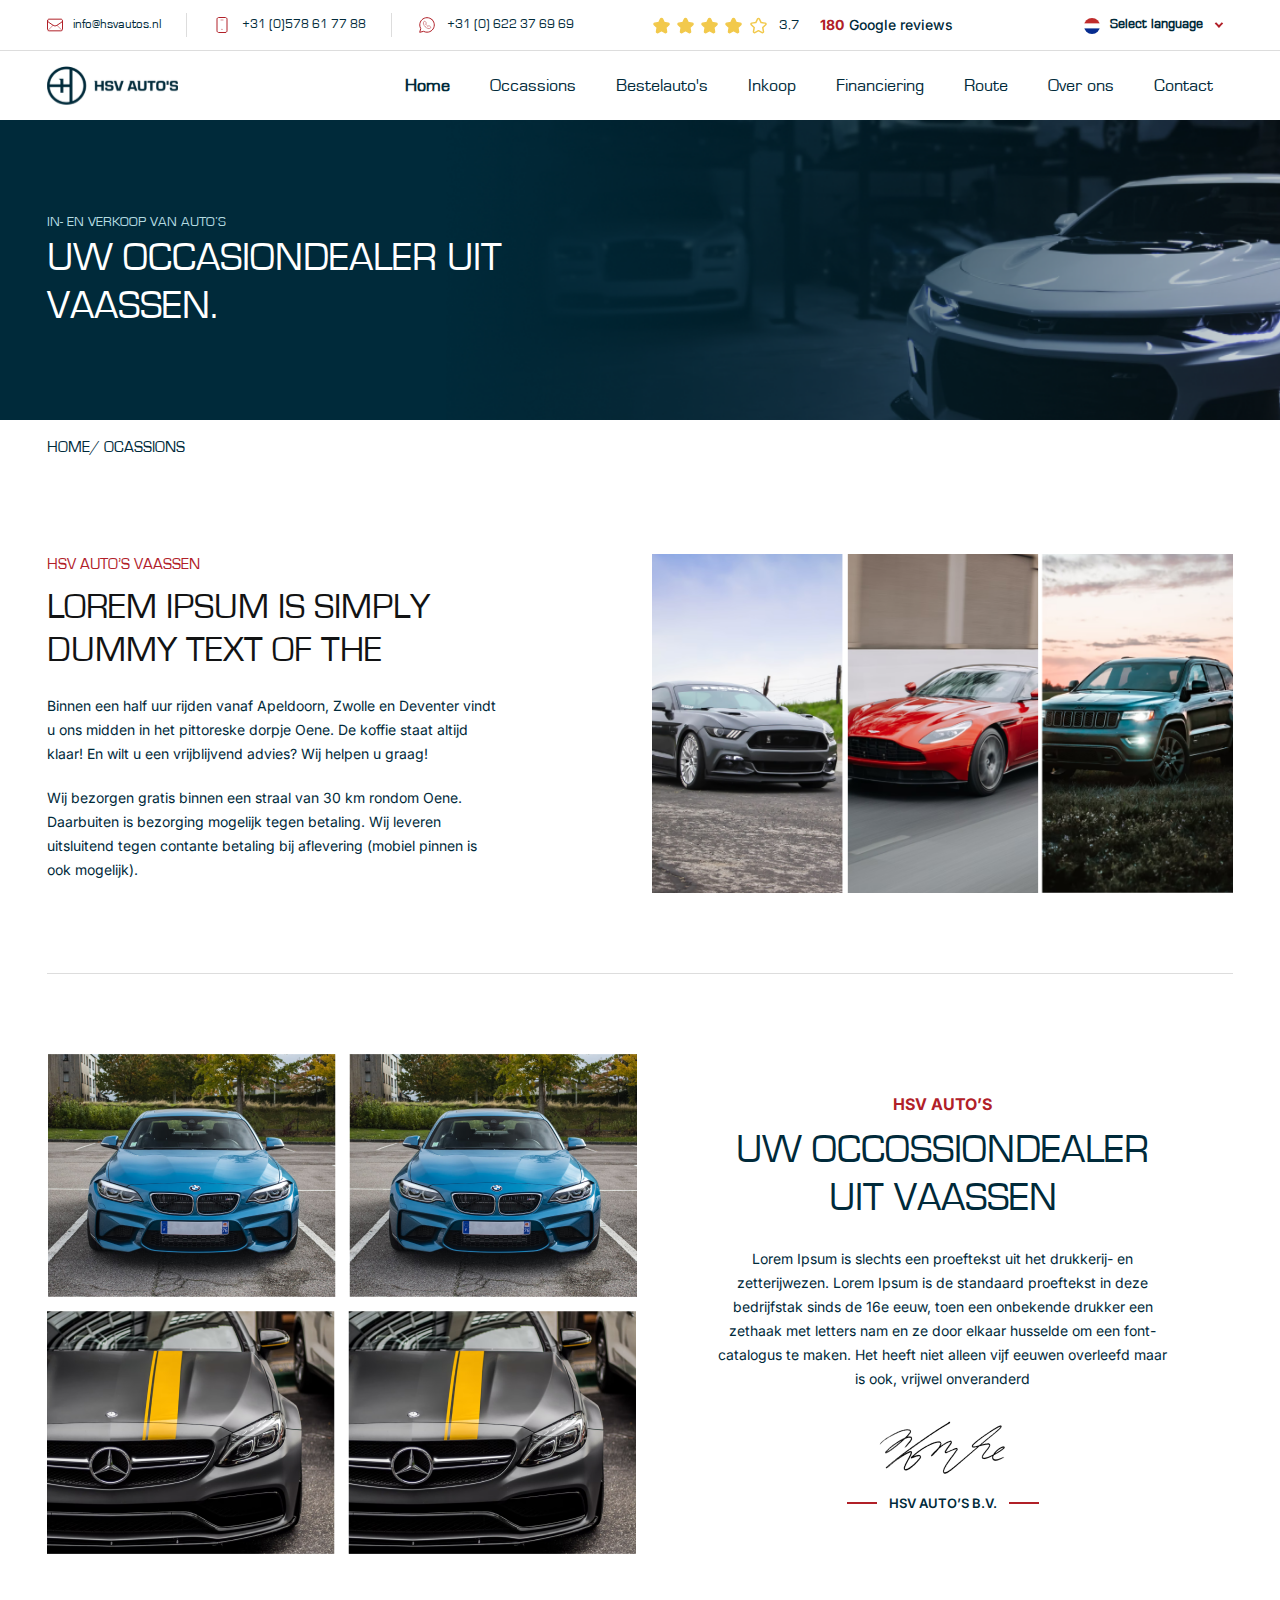
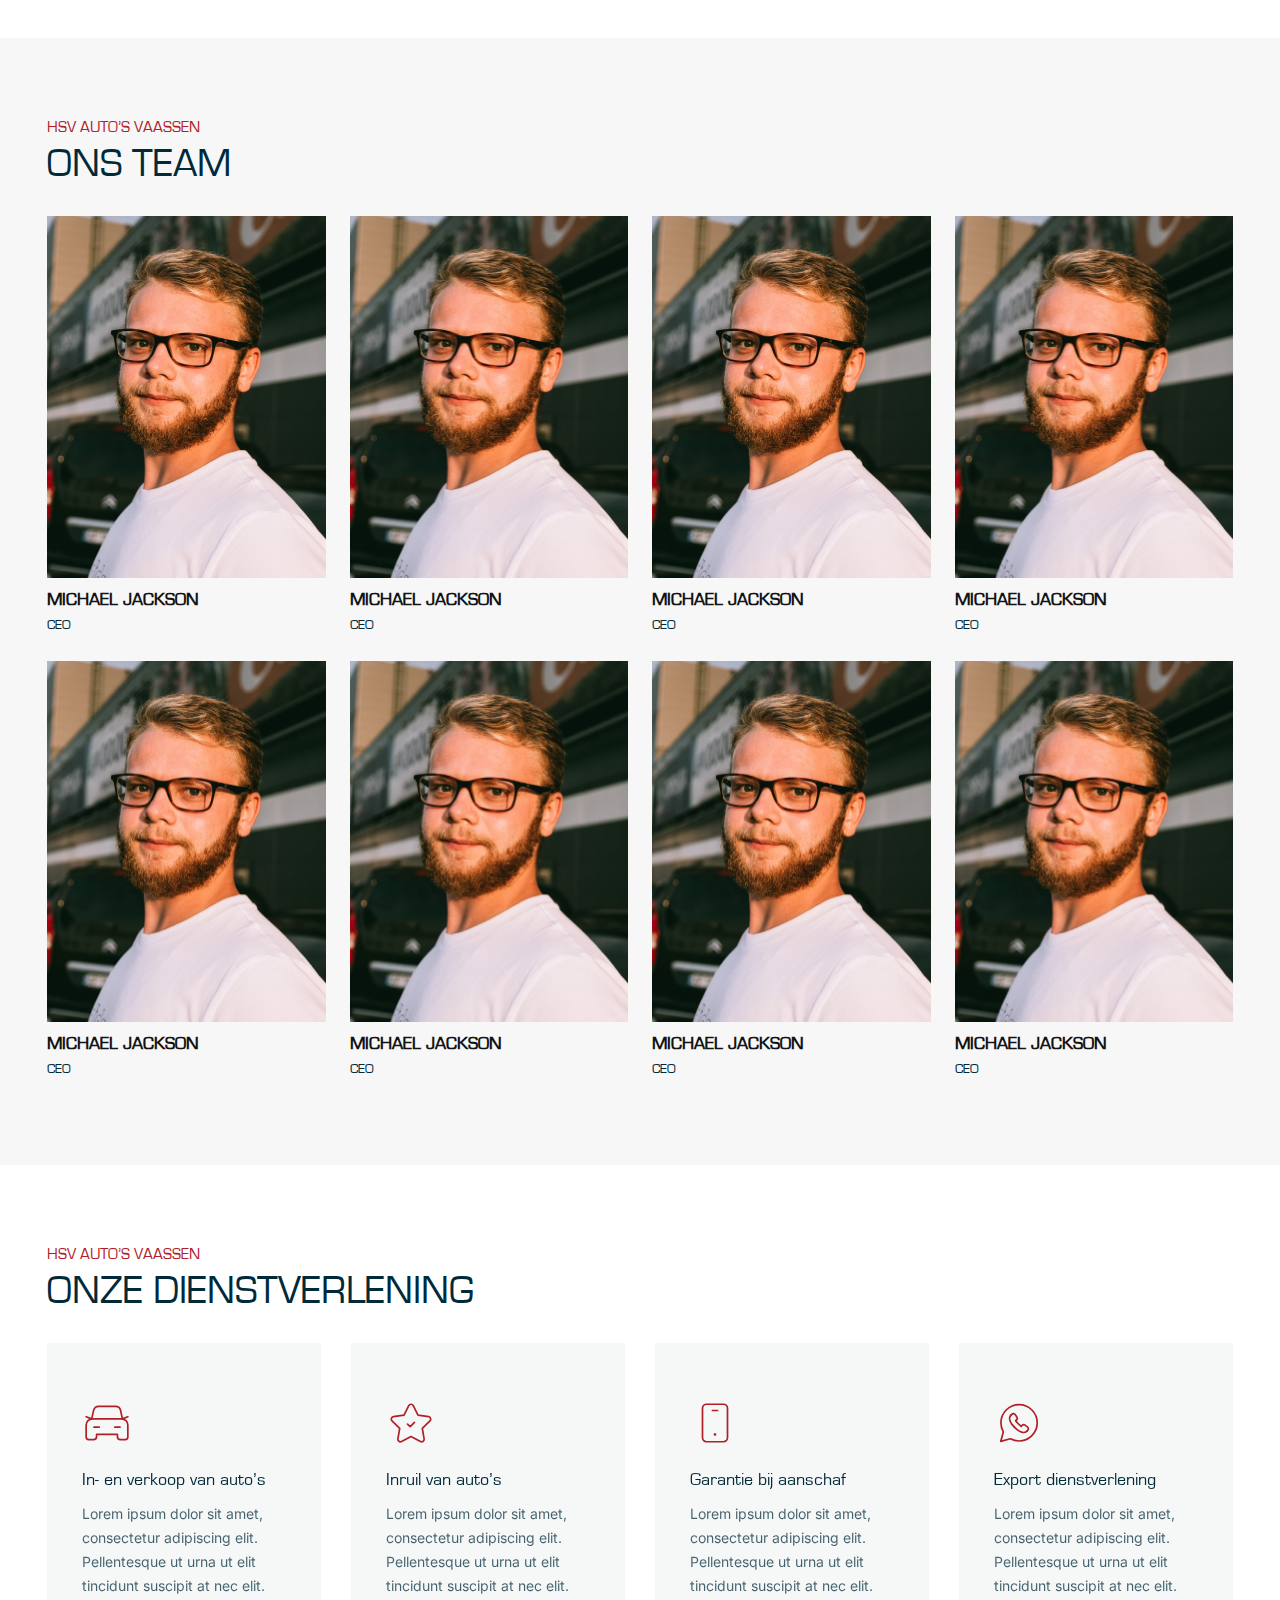
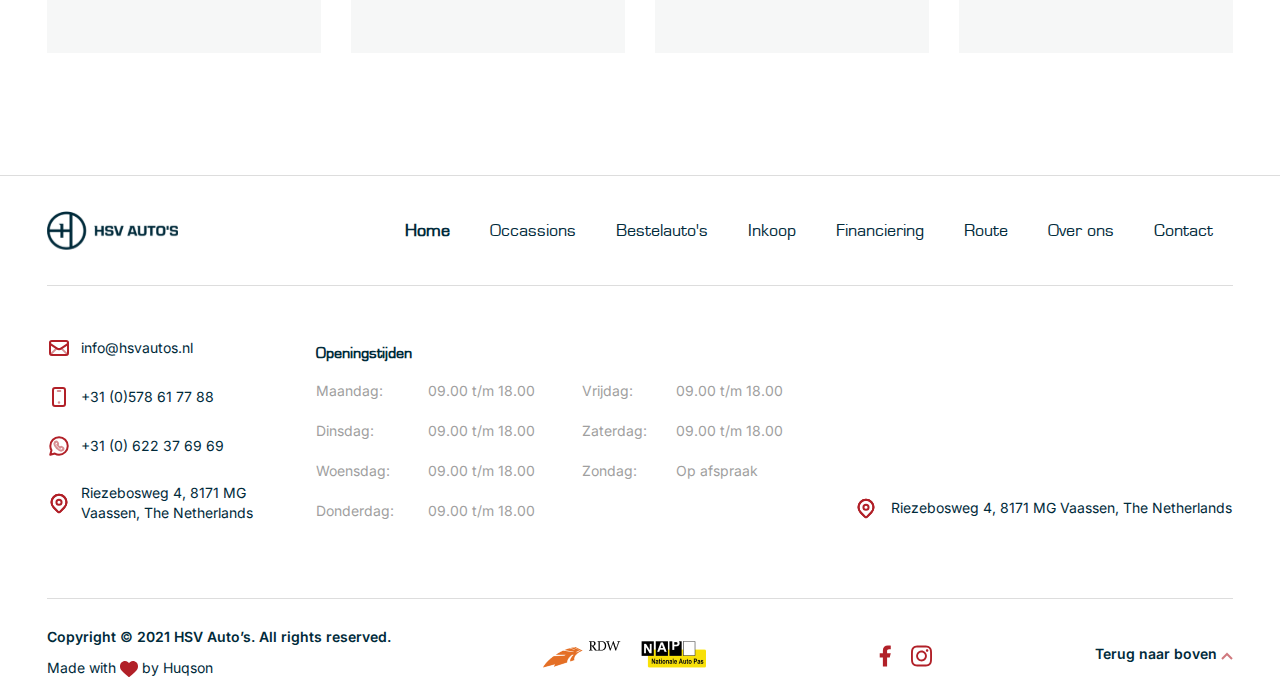
==== commit c7efec0f: "home page done" ====
--- a/about.html
+++ b/about.html
@@ -31,7 +31,7 @@
     <!-- ==========body wrapper=========== -->
     <div class="bory-wrapper bg-white">
         <!-- HEADER  -->
-        <header>
+        <header id="header">
             <!-- NAVIGATIN  -->
             <nav class="navigation">
                 <!-- TOP HEADER  -->
@@ -62,7 +62,7 @@
                                                 <img src="assets/img/icon/star.svg" alt="" class="rating">
                                                 <img src="assets/img/icon/star.svg" alt="" class="rating">
                                                 <img src="assets/img/icon/star.svg" alt="" class="rating">
-                                                <img src="assets/img/icon/star-alt.png" alt="" class="rating">
+                                                <img src="assets/img/icon/star-alt.svg" alt="" class="rating">
                                             </li>
                                             <p>3,7</p>
                                         </ul>
@@ -75,6 +75,45 @@
                                         </div>
                                     </div>
 
+                                    <div class="language">
+                                        <div class="language-flug">
+                                            <img src="assets/img/icon/language.svg" alt="">
+                                        </div>
+                                        <select>
+                                            <option value="1" selected>Select language</option>
+                                            <option value="2">United State</option>
+                                            <option value="3">Bangladesh</option>
+                                            <option value="4">Pakistan</option>
+                                          </select>
+                                    </div>
+                                </div>
+                            </div>
+                        </div>
+                    </div>
+                </div>
+                <!-- TOP HEADER END  -->
+                <!-- MAIN HEADER  -->
+                <div class="menu-header topheader">
+                    <div class="container">
+                        <div class="navigation-inner">
+                            <div class="logo">
+                                <a href="" class="logo-link"><img src="assets/img/logo.svg" alt=""></a>
+                            </div>
+                            <div class="menu">
+                                <ul class="menu-ul mobile-menu">
+                                    <li><a href="index.html" class="nav-link active">Home</a></li>
+                                    <li><a href="occasion.html" class="nav-link">Occassions</a></li>
+                                    <li><a href="single-car.html" class="nav-link">Bestelauto's</a></li>
+                                    <li><a href="purchase.html" class="nav-link">Inkoop</a></li>
+                                    <li><a href="financiering.html" class="nav-link">Financiering</a></li>
+                                    <li><a href="route.html" class="nav-link">Route</a></li>
+                                    <li><a href="about.html" class="nav-link">Over ons</a></li>
+                                    <li><a href="contact.html" class="nav-link">Contact</a></li>
+                                </ul>
+                            </div>
+
+                            <div class="humbarger-language">
+                                <div class="mobile-language">
                                     <div class="language">
                                         <div class="language-flug">
                                             <img src="assets/img/icon/country.png" alt="">
@@ -87,42 +126,35 @@
                                           </select>
                                     </div>
                                 </div>
-                            </div>
-                        </div>
-                    </div>
-                </div>
-                <!-- TOP HEADER END  -->
-                <!-- MAIN HEADER  -->
-                <div class="menu-header topheader">
-                    <div class="container">
-                        <div class="navigation-inner">
-                            <div class="logo">
-                                <a href="" class="logo-link"><img src="assets/img/logo.svg" alt=""></a>
-                            </div>
-                            <div class="menu">
-                                <ul class="menu-ul mobile-menu">
-                                    <li>
-                                        <div class="menu-close"><i class="icofont-close"></i></div>
-                                    </li>
-                                    <li><a href="index.html" class="nav-link active">Home</a></li>
-                                    <li><a href="" class="nav-link">Occassions</a></li>
-                                    <li><a href="" class="nav-link">Bestelauto's</a></li>
-                                    <li><a href="" class="nav-link">Inkoop</a></li>
-                                    <li><a href="" class="nav-link">Financiering</a></li>
-                                    <li><a href="" class="nav-link">Route</a></li>
-                                    <li><a href="" class="nav-link">Over ons</a></li>
-                                    <li><a href="" class="nav-link">Contact</a></li>
-                                </ul>
-                            </div>
-
-                            <!-- menu toggler -->
-                            <div class="hamburger-menu">
-                                <i class="icofont-navigation-menu"></i>
+
+                                <!-- menu toggler -->
+                                <div class="hamburger-menu">
+                                    <div class="menu-btn__burger"></div>
+                                </div>
                             </div>
                         </div>
                     </div>
                 </div>
             </nav>
+            <!-- NAVIGATIN END  -->
+            <!-- CALL TO ACTION  -->
+            <div class="footer__nav">
+                <ul class="menus">
+                    <li>
+                        <a href="#"><img src="assets/img/icon/icon-direct.svg" alt=""> <span>Cart</span></a>
+                    </li>
+                    <li>
+                        <a href="#"><img src="assets/img/icon/icon-familie.svg" alt=""> <span>Category</span></a>
+                    </li>
+                    <li>
+                        <a href="#"><img src="assets/img/icon/icon-mediation.svg" alt=""> <span>Home</span></a>
+                    </li>
+                    <li>
+                        <a href="#"><img src="assets/img/icon/icon-contact.svg" alt=""> <span>Wishlist</span></a>
+                    </li>
+                </ul>
+            </div>
+            <!-- CALL TO ACTION END  -->
         </header>
         <!-- HEADER END  -->
         <!-- PAGE BANNER -->
@@ -186,7 +218,7 @@
             <div class="container">
                 <div class="row">
                     <div class="col-md-6 mb-4">
-                        <div class="signature-area-img">
+                        <div class="signature- area-img">
                             <img src="assets/img/banner/6.png" alt="">
                         </div>
                     </div>
@@ -388,7 +420,9 @@
                                 </div>
                             </div>
                         </div>
-
+                        <!-- Add Pagination -->
+                        <div class="swiper-pagination"></div>
+                        <!-- pagination end  -->
                     </div>
                 </div>
                 <!-- SERVICE CARD  -->
@@ -396,6 +430,7 @@
             <!-- CONTAINER END  -->
         </div>
         <!-- ==================SERVICE END=================== -->
+
 
         <!-- ====================FOOTER AREA============ -->
         <footer>
@@ -404,18 +439,18 @@
                     <div class="container">
                         <div class="navigation-inner">
                             <div class="logo">
-                                <a href="" class="logo-link"><img src="assets/img/logo.png" alt=""></a>
+                                <a href="" class="logo-link"><img src="assets/img/logo.svg" alt=""></a>
                             </div>
                             <div class="menu">
                                 <ul class="menu-ul">
                                     <li><a href="index.html" class="nav-link active">Home</a></li>
-                                    <li><a href="" class="nav-link">Occassions</a></li>
-                                    <li><a href="" class="nav-link">Bestelauto's</a></li>
-                                    <li><a href="" class="nav-link">Inkoop</a></li>
-                                    <li><a href="" class="nav-link">Financiering</a></li>
-                                    <li><a href="" class="nav-link">Route</a></li>
-                                    <li><a href="" class="nav-link">Over ons</a></li>
-                                    <li><a href="" class="nav-link">Contact</a></li>
+                                    <li><a href="occasion.html" class="nav-link">Occassions</a></li>
+                                    <li><a href="single-car.html" class="nav-link">Bestelauto's</a></li>
+                                    <li><a href="purchase.html" class="nav-link">Inkoop</a></li>
+                                    <li><a href="financiering.html" class="nav-link">Financiering</a></li>
+                                    <li><a href="route.html" class="nav-link">Route</a></li>
+                                    <li><a href="about.html" class="nav-link">Over ons</a></li>
+                                    <li><a href="contact.html" class="nav-link">Contact</a></li>
                                 </ul>
                             </div>
                         </div>
@@ -440,13 +475,13 @@
                                                 </div>
                                                 <div class="address-area collapse list-unstyled" id="address">
                                                     <ul class="address-ul">
-                                                        <li><img src="assets/img/icon/email.svg" alt="" class="address-icon">
+                                                        <li><img src="assets/img/icon/f-mail.svg" alt="" class="address-icon">
                                                             <p>info@hsvautos.nl</p>
                                                         </li>
-                                                        <li><img src="assets/img/icon/phone.svg" alt="" class="address-icon">
+                                                        <li><img src="assets/img/icon/f-phone.svg" alt="" class="address-icon">
                                                             <p>+31 (0)578 61 77 88</p>
                                                         </li>
-                                                        <li><img src="assets/img/icon/whats-app.svg" alt="" class="address-icon">
+                                                        <li><img src="assets/img/icon/f-whats-app.svg" alt="" class="address-icon">
                                                             <p>+31 (0) 622 37 69 69</p>
                                                         </li>
                                                         <li><img src="assets/img/icon/location.svg" alt="" class="address-icon">
@@ -522,7 +557,7 @@
                                         </div>
                                         <div class="address-area collapse list-unstyled" id="map">
                                             <div class="footer-map">
-                                                <img src="assets/img/map.png" class="footer-map" alt="">
+                                                <div class="map" id="footerMap"></div>
                                             </div>
                                             <div class="location">
                                                 <img src="assets/img/icon/location.svg" alt="" class="address-icon">
@@ -556,9 +591,10 @@
                                         </li>
                                     </ul>
                                 </div>
-                            </div>
-                            <div class="backto-top">
-                                <a href="#header" class="back-link">Terug naar boven <img src="assets/img/icon/top.svg" alt=""></a>
+
+                                <div class="backto-top">
+                                    <a href="#header" class="back-link">Terug naar boven <img src="assets/img/icon/top.svg" alt=""></a>
+                                </div>
                             </div>
                         </div>
                     </div>
@@ -581,11 +617,14 @@
     <script src="assets/js/bootstrap.bundle.min.js"></script>
     <!-- =========nice select=========== -->
     <script src="assets/js/jquery.nice-select.min.js"></script>
+    <!-- ==============map=============== -->
+    <script src='https://api.mapbox.com/mapbox-gl-js/v2.3.1/mapbox-gl.js'></script>
+    <link href='https://api.mapbox.com/mapbox-gl-js/v2.3.1/mapbox-gl.css' rel='stylesheet' />
+    <!-- ==================map init========== -->
+    <script src="assets/js/map.js"></script>
     <!-- =============custom js========= -->
     <script src="assets/js/app.js"></script>
 
-    <!-- <script src="https://cdnjs.cloudflare.com/ajax/libs/jquery/3.3.1/jquery.min.js"></script> -->
-    <script src="https://cdnjs.cloudflare.com/ajax/libs/twitter-bootstrap/4.1.3/js/bootstrap.min.js"></script>
 </body>
 
 </html>--- a/assets/css/default.css
+++ b/assets/css/default.css
@@ -179,6 +179,7 @@
 .custom-btn.su-form {
     width: 100%;
     padding: 12px;
+    font-weight: bold;
 }
 
 .cpy-6 {
@@ -206,6 +207,11 @@
 .cpy-5 {
     padding-top: 50px;
     padding-bottom: 50px;
+}
+
+.cmy-4 {
+    margin-top: 40px;
+    margin-bottom: 40px;
 }
 
 
--- a/assets/css/layout.css
+++ b/assets/css/layout.css
@@ -10,6 +10,11 @@
     display: flex;
     align-items: center;
     font-size: 13px;
+    transition: .3s;
+}
+
+a.top-contact-link:hover {
+    color: var(--main-color);
 }
 
 .rating-review {
@@ -26,6 +31,7 @@
     align-items: center;
     margin-left: 20px;
     font-weight: 500;
+    font-family: var(--normal-font);
 }
 
 .rating-language {
@@ -62,6 +68,7 @@
     border: none;
     font-weight: 700;
     font-family: var(--title-font);
+    padding-left: 10px;
 }
 
 .top-contact {
@@ -76,9 +83,9 @@
 }
 
 .language-flug img {
-    width: 25px;
-    height: 25px;
-    border-radius: 50%;
+    /* width: 20px; */
+    /* height: 20px; */
+    /* border-radius: 50%; */
 }
 
 .language .nice-select::after {
@@ -94,13 +101,61 @@
 /*Hamburger-menu START CSS*/
 
 .hamburger-menu {
+    position: relative;
+    display: none;
+    justify-content: center;
+    align-items: center;
+    width: 80px;
+    height: 80px;
     cursor: pointer;
-    /* position: absolute; */
-    right: 1.5rem;
-    display: none;
-    /* z-index: 999; */
-    /* top: -1.5rem; */
-    font-size: 30px;
+    transition: all .5s ease-in-out;
+    /* border: 3px solid #fff; */
+}
+
+.menu-btn__burger {
+    width: 35px;
+    height: 3px;
+    background: #343434;
+    border-radius: 5px;
+    /* box-shadow: 0 2px 5px rgb(18 19 20); */
+    transition: all .5s ease-in-out;
+}
+
+.menu-btn__burger::before,
+.menu-btn__burger::after {
+    content: '';
+    position: absolute;
+    width: 35px;
+    height: 3px;
+    background: #343434;
+    border-radius: 5px;
+    /* box-shadow: 0 2px 5px rgb(18 19 20); */
+    transition: all .5s ease-in-out;
+}
+
+.menu-btn__burger::before {
+    transform: translateY(-10px);
+}
+
+.menu-btn__burger::after {
+    transform: translateY(10px);
+}
+
+
+/* ANIMATION */
+
+.hamburger-menu.open .menu-btn__burger {
+    transform: translateX(-50px);
+    background: transparent;
+    box-shadow: none;
+}
+
+.hamburger-menu.open .menu-btn__burger::before {
+    transform: rotate(45deg) translate(35px, -35px);
+}
+
+.hamburger-menu.open .menu-btn__burger::after {
+    transform: rotate(-45deg) translate(35px, 35px);
 }
 
 
@@ -149,33 +204,24 @@
     right: 0;
 }
 
-.menu-close {
-    font-size: 30px;
-    width: 50px;
-    height: 50px;
-    display: flex;
-    justify-content: center;
-    align-items: center;
-    background: var(--white-color);
-    margin: 5px;
-    border-radius: 50%;
-    position: absolute;
-    top: 5px;
-    cursor: pointer;
-    transition: .3s;
-    box-shadow: 0px 0px 12px 1px #002a3a21;
+.humbarger-language {
     display: none;
-    right: 5px;
+    align-items: center;
 }
 
 
 /* =====================================Footer============== */
+
+.footer-map .map {
+    width: 100%;
+    height: 140px;
+}
 
 .footer-area {
     background: var(--white-color);
     border-top: 1px solid #ddd;
-    /* margin-top: 50px; */
-    padding: 30px 0;
+    padding: 20px 0;
+    /* margin-top: 30px; */
 }
 
 ul.address-ul li {
@@ -218,7 +264,7 @@
 }
 
 .location img {
-    margin-right: 20px;
+    margin-right: 13px;
 }
 
 .location {
@@ -292,6 +338,7 @@
     display: flex;
     align-items: center;
     justify-content: space-between;
+    width: 100%;
 }
 
 
@@ -347,4 +394,79 @@
 .colleps-border {
     border-bottom: 1px solid #dfdfdf;
     margin-bottom: 10px;
+}
+
+.shfooter h5 {
+    font-weight: bold;
+    font-size: 16px;
+}
+
+tbody.shedul-table tr td {
+    padding: 8px 0;
+}
+
+.footer-menu {
+    padding-bottom: 35px;
+}
+
+
+/* =====================================CALL TO ACTION ================== */
+
+.menus {
+    width: 100%;
+    position: relative;
+    display: flex;
+    align-items: center;
+    justify-content: space-between;
+    background: var(--white-color);
+    padding: 11px 15px 15px;
+}
+
+
+/* ======================================================================Mobile menu start================== */
+
+.menus li {
+    list-style: none;
+    width: 20%;
+}
+
+.menus li a {
+    color: #ffffff;
+    text-align: center;
+    font-size: 20px;
+    text-decoration: none;
+    display: block;
+    transition: .5s;
+    text-transform: uppercase;
+    position: relative;
+}
+
+.menus li a span {
+    display: block;
+    font-size: 14px;
+    width: 100%;
+    color: var(--second-color);
+    font-family: var(--normal-font);
+}
+
+.menus li a.active-icon span {
+    bottom: 7px;
+    transition-delay: .5s;
+    transition: .5s cubic-bezier(.49, -.35, .77, 1.44);
+    opacity: 1;
+}
+
+.menus li.active-icon a span {
+    bottom: 7px;
+    transition-delay: .5s;
+    transition: .5s cubic-bezier(.49, -.35, .77, 1.44);
+    opacity: 1;
+}
+
+.footer__nav {
+    position: fixed;
+    width: 100%;
+    bottom: 0;
+    z-index: 999;
+    display: none;
 }--- a/assets/css/style.css
+++ b/assets/css/style.css
@@ -11,6 +11,10 @@
     font-family: var(--title-font);
     margin-bottom: 15px;
     text-transform: uppercase;
+}
+
+.info-inner p {
+    font-family: var(--normal-font);
 }
 
 h1.title {
@@ -188,7 +192,7 @@
 }
 
 h2.occasion-title {
-    font-size: 36px;
+    font-size: 40px;
     line-height: 55px;
     font-weight: 400;
     color: #002A3A;
@@ -202,8 +206,8 @@
 .occassion-nav button {
     border: none;
     background: none;
-    padding: 15px 25px;
-    border-bottom: 2px solid var(--white-color);
+    padding: 15px 40px;
+    border-bottom: 3px solid var(--white-color);
     color: #868E96;
 }
 
@@ -244,6 +248,8 @@
     font-size: 12px;
     font-family: var(--normal-font);
     margin-left: 20px;
+    font-weight: 500;
+    color: #959595;
 }
 
 .service-details {
@@ -259,6 +265,8 @@
 
 .mkb-details ul li {
     margin-right: 25px;
+    text-align: left;
+    line-height: 20px;
 }
 
 p.ml-text {
@@ -351,7 +359,7 @@
     justify-content: center;
     align-items: center;
     background: #EBEDEE;
-    padding: 0 105px;
+    padding: 0 80px;
 }
 
 p.sm-title {
@@ -363,7 +371,7 @@
 
 h2.dealer-title {
     font-size: 40px;
-    line-height: 35px;
+    text-transform: uppercase;
     margin-bottom: 25px;
     color: var(--text-color);
     margin-top: 10px;
@@ -412,7 +420,7 @@
 
 .service-card {
     background: #ebedee78;
-    padding: 35px;
+    padding: 55px 35px;
 }
 
 .service-icon {
@@ -429,12 +437,17 @@
 }
 
 p.service-des {
-    font-family: 'Inter';
+    font-family: var(--normal-font);
     color: #002a3ab8;
 }
 
 .service-icon img {
     width: 50px;
+}
+
+.service-slider {
+    bottom: 0;
+    padding-bottom: 42px;
 }
 
 
@@ -972,4 +985,241 @@
 
 .team-section {
     background: #F7F7F7;
+}
+
+
+/* =========================Purchase ====================== */
+
+h2.page-title {
+    font-size: 24px;
+    text-transform: uppercase;
+    margin-bottom: 15px;
+}
+
+.page-content p {
+    font-family: var(--normal-font);
+    font-size: 16px;
+    line-height: 27px;
+}
+
+.form-control:focus {
+    border-color: var(--main-color);
+    box-shadow: none;
+}
+
+.form-control {
+    padding: 15px;
+    border-radius: 0;
+}
+
+.select-input {
+    border-radius: 0;
+    padding: 7px 15px;
+    height: auto;
+    text-transform: uppercase;
+    color: #747474;
+    font-size: 16px;
+}
+
+.select-input:focus {
+    border-color: var(--main-color);
+    box-shadow: none;
+}
+
+.nice-select:after {
+    height: 6px;
+    width: 6px;
+}
+
+.select-input ul li {
+    margin: 0 15px;
+    border-bottom: 1px solid #ddd;
+    padding: 10px 0 !important;
+}
+
+.select-input .option:hover,
+.select-input .option.focus,
+.select-input .option.selected.focus {
+    background: none;
+}
+
+.form-head {
+    margin-bottom: 15px;
+    text-transform: uppercase;
+}
+
+.form-submit-area {
+    text-align: right;
+}
+
+.form-submit {
+    display: flex;
+    justify-content: end;
+}
+
+button.submit-btn {
+    background: var(--main-color);
+    width: 100%;
+    padding: 10px;
+    color: var(--white-color);
+    text-transform: uppercase;
+    font-weight: bold;
+    transition: .3s;
+    border: 2px solid var(--main-color);
+}
+
+button.submit-btn:hover {
+    background: var(--white-color);
+    color: var(--main-color);
+}
+
+.requerd-type {
+    font-size: 12px;
+    color: #787878;
+}
+
+
+/* ==============PAY============= */
+
+.pay-attention {
+    background-image: url(../img/banner/pay.png);
+    background-size: 100%;
+    background-position: center;
+    background-repeat: no-repeat;
+    height: 400px;
+    display: flex;
+    align-items: center;
+}
+
+.page-banner-text h2 {
+    text-transform: uppercase;
+    margin-top: 20px;
+    font-size: 40px;
+}
+
+.page-banner-text p {
+    color: #B6DCE1;
+}
+
+
+/* ========================contact page================= */
+
+.contact-text {
+    display: flex;
+    align-items: center;
+    margin-bottom: 20px;
+    font-size: 18px;
+}
+
+.contact-text img {
+    margin-right: 10px;
+}
+
+p.contact-title {
+    margin: 20px 0;
+    font-size: 20px;
+    font-weight: bold;
+}
+
+.location-mark {
+    width: 50px;
+    height: 50px;
+    background: var(--main-color);
+    border-radius: 50%;
+    display: flex;
+    justify-content: center;
+    align-items: center;
+    margin-right: 20px;
+}
+
+.location-mark img {
+    margin-right: 0;
+}
+
+span.area-name {
+    display: block;
+    font-size: 20px;
+    margin-bottom: 10px;
+}
+
+.contact-location {
+    background: var(--white-color);
+    box-shadow: 0px 1px 108px 1px #e7e7e7;
+    padding: 40px;
+    border-radius: 10px;
+    display: flex;
+    align-items: center;
+    margin-top: 40px;
+}
+
+.get-in-tuch {
+    padding: 0 100px;
+}
+
+.get-in-tuch h1 {
+    font-size: 60px;
+    font-weight: bold;
+    margin-bottom: 36px;
+}
+
+.form-title {
+    display: flex;
+    align-items: center;
+}
+
+.form-title img {
+    margin-right: 20px;
+}
+
+.contact-form {
+    padding: 50px;
+    background: var(--white-color);
+    box-shadow: 1px 14px 200px 1px #ededed;
+}
+
+.contact-area {
+    background: #F7F7F7;
+}
+
+.submit-contact {
+    width: 100%;
+    background: var(--second-color);
+    padding: 12px;
+    border: 2px solid var(--second-color);
+    color: var(--white-color);
+    font-size: 16px;
+    text-transform: uppercase;
+    transition: .3s;
+    font-weight: 800;
+}
+
+.submit-contact:hover {
+    background: var(--white-color);
+    color: var(--second-color);
+}
+
+.form-group label {
+    margin-bottom: 10px;
+}
+
+.contact-content {
+    height: 100%;
+    padding-top: 30px;
+}
+
+
+/* ======================route page =============== */
+
+.route-map .map {
+    width: 100%;
+    height: 80vh;
+}
+
+.mapboxgl-popup {
+    min-width: 350px !important;
+}
+
+.map-popup {
+    padding: 20px;
+    display: flex;
 }--- a/assets/css/responsive.css
+++ b/assets/css/responsive.css
@@ -17,26 +17,37 @@
 }
 
 @media screen and (max-width:1010px) {
+    .top-head {
+        display: none;
+    }
+    .humbarger-language {
+        display: flex;
+    }
+    .menu-header {
+        padding: 0px 0;
+        transition: .3s;
+    }
     ul.mobile-menu {
         display: block;
         position: fixed;
         z-index: 90;
         width: 300px;
-        right: -100%;
+        right: -115%;
         background: var(--white-color);
-        box-shadow: -4px 1px 20px 0px #00000014;
+        box-shadow: -7px 20px 20px 0px #00000014;
         top: 0;
         bottom: 0;
-        height: 100vh;
+        height: 96vh;
         overflow-y: auto;
         padding: 20px 0;
         transition: .3s;
+        margin-top: 68px;
     }
     a.nav-link {
         padding: 10px 20px;
     }
     .hamburger-menu {
-        display: block;
+        display: flex;
     }
     .menu-close {
         display: flex;
@@ -57,6 +68,10 @@
     .banner-content-wrapper {
         height: 550px;
     }
+    .footer-map .map {
+        width: 100%;
+        height: 225px;
+    }
 }
 
 @media screen and (max-width:768px) {
@@ -79,6 +94,7 @@
         display: block;
         padding-top: 30px;
         text-align: center;
+        margin-bottom: 75px;
     }
     .dealer-info {
         padding: 70px 60px;
@@ -94,9 +110,16 @@
         padding-bottom: 0;
         border-bottom: none;
     }
-}
-
-@media screen and (max-width:600px) {
+    .footer__nav {
+        display: block;
+        border-top: 1px solid #ddd;
+    }
+    .mapboxgl-canvas {
+        width: 100% !important;
+    }
+}
+
+@media screen and (max-width:650px) {
     .occastion-head {
         display: block;
     }
@@ -112,6 +135,12 @@
     .banner-content-wrapper {
         height: auto;
         padding: 70px 0;
+    }
+    .occassions-tab {
+        margin-top: 20px;
+    }
+    .service-card {
+        padding: 40px 20px;
     }
 }
 
@@ -169,4 +198,14 @@
     p.st-text {
         font-size: 12px;
     }
+    ul.mobile-menu {
+        width: 100%;
+    }
+    .language {
+        display: none;
+    }
+    .dealer-contact-info h4 {
+        font-size: 24px;
+        margin-bottom: 5px;
+    }
 }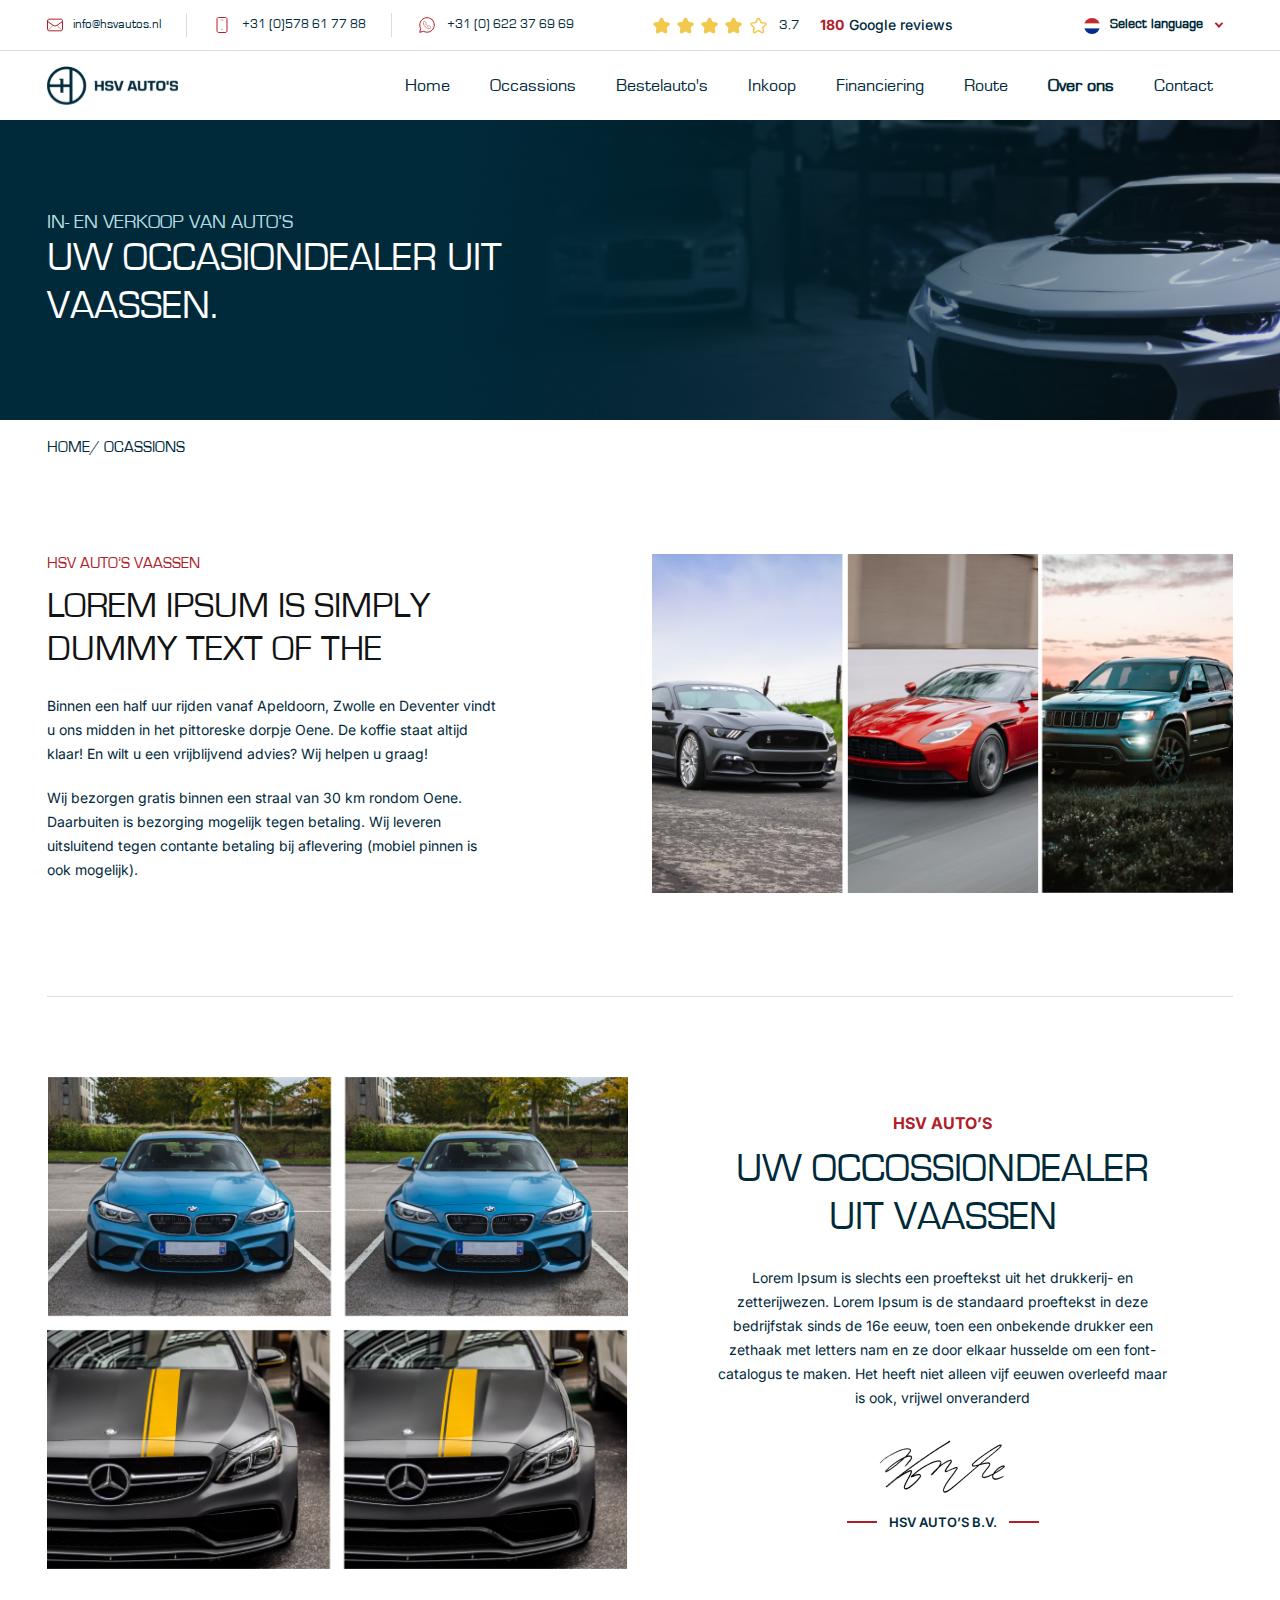
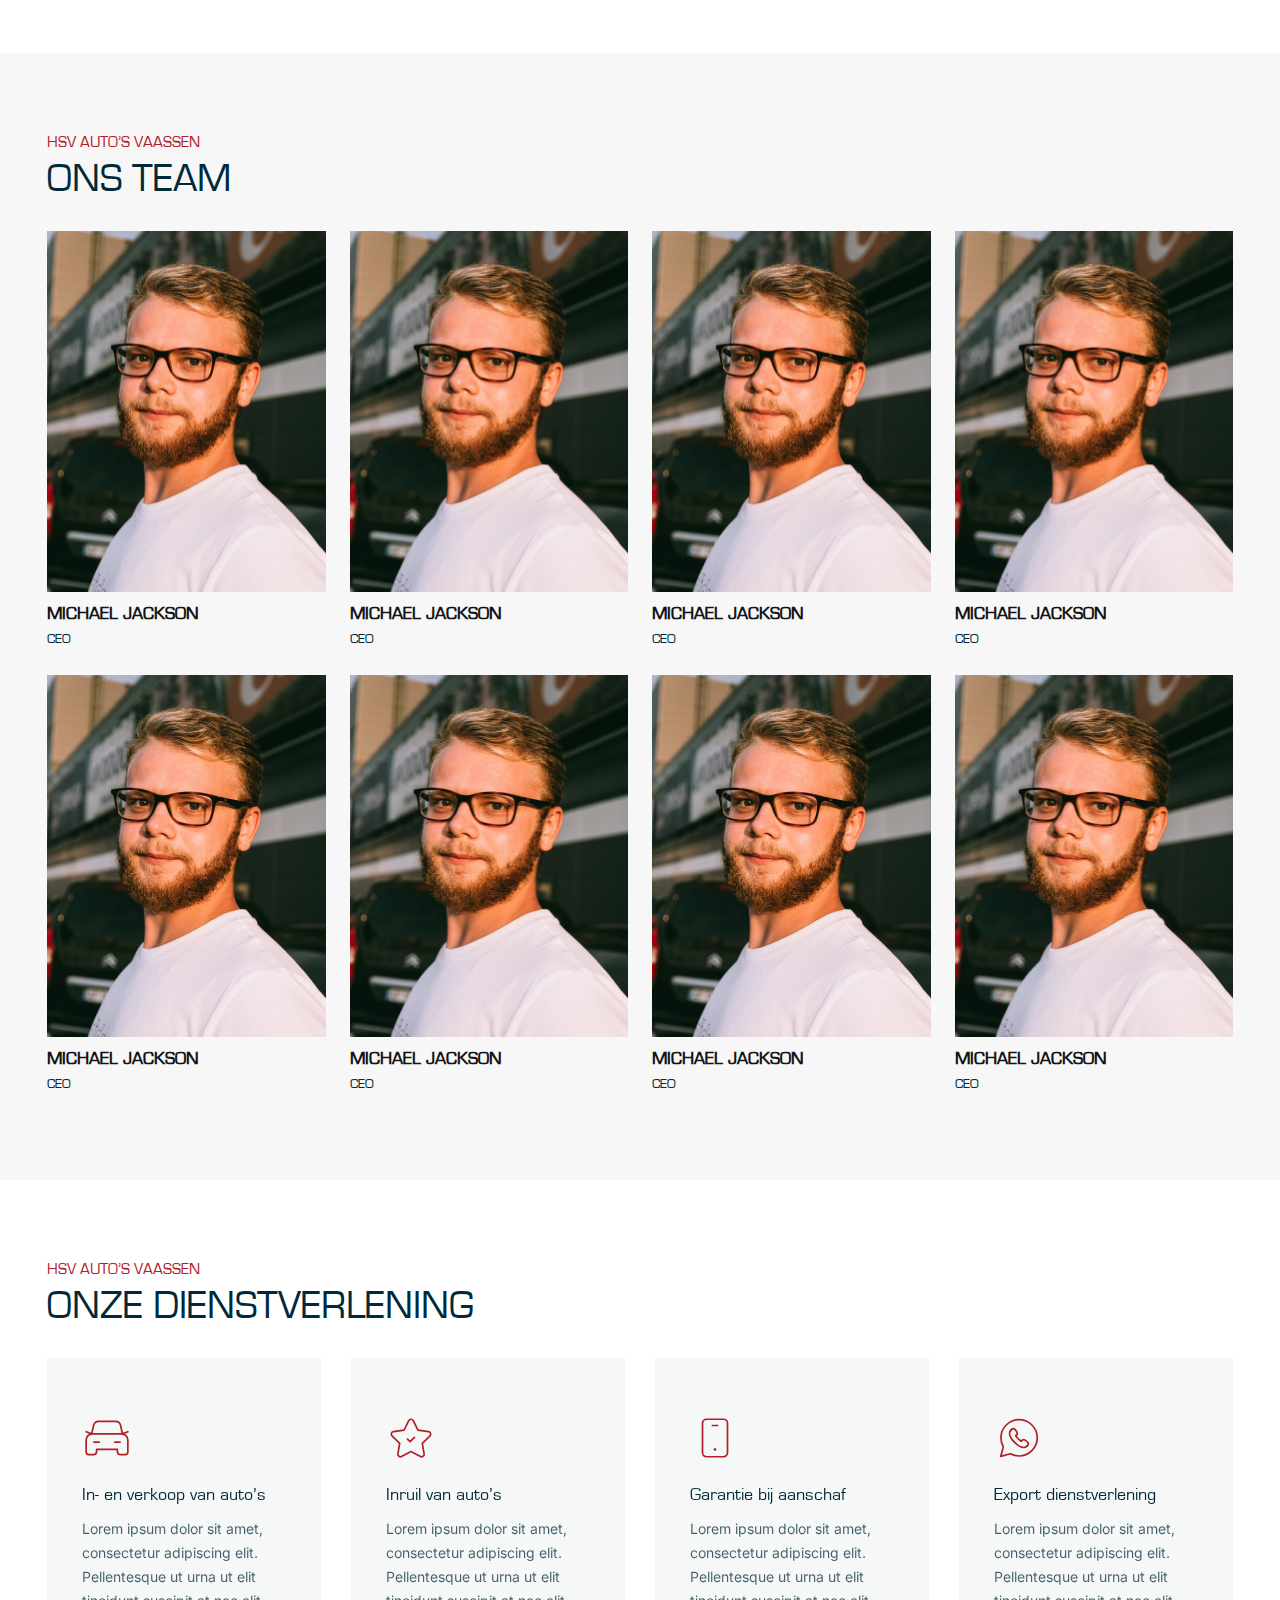
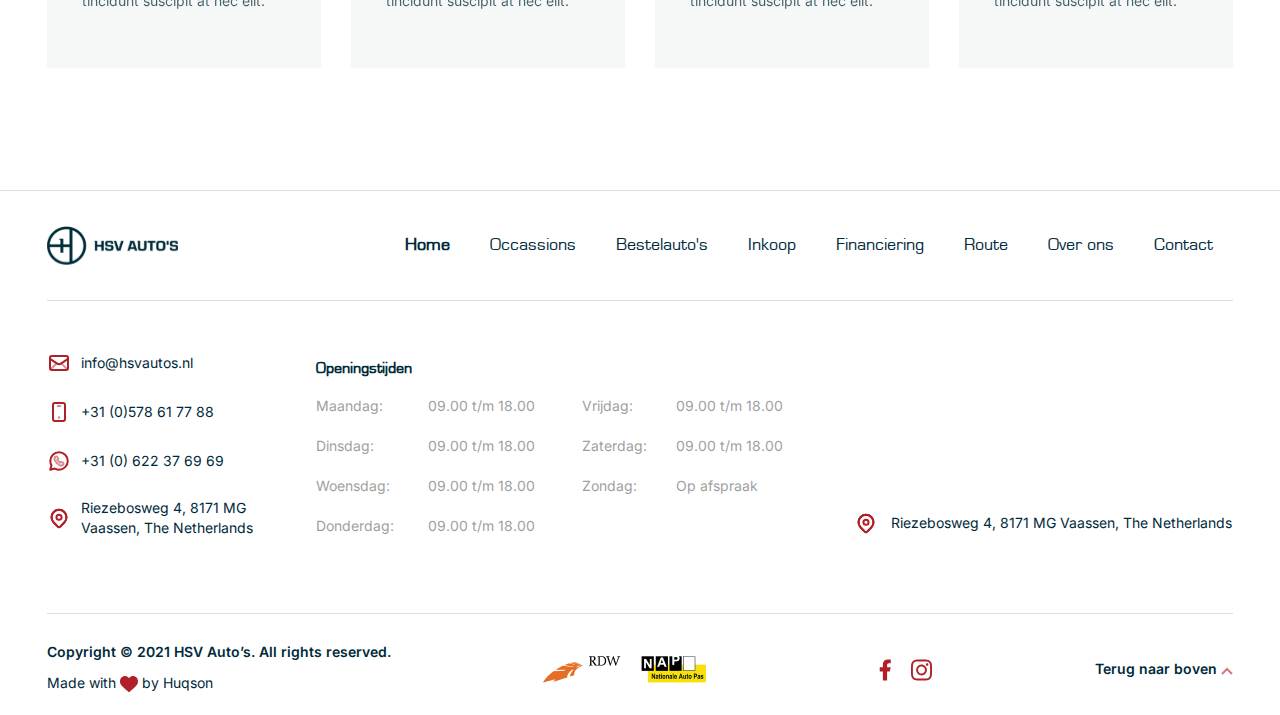
==== commit 791f49bc: "full done" ====
--- a/about.html
+++ b/about.html
@@ -101,13 +101,13 @@
                             </div>
                             <div class="menu">
                                 <ul class="menu-ul mobile-menu">
-                                    <li><a href="index.html" class="nav-link active">Home</a></li>
+                                    <li><a href="index.html" class="nav-link">Home</a></li>
                                     <li><a href="occasion.html" class="nav-link">Occassions</a></li>
                                     <li><a href="single-car.html" class="nav-link">Bestelauto's</a></li>
                                     <li><a href="purchase.html" class="nav-link">Inkoop</a></li>
                                     <li><a href="financiering.html" class="nav-link">Financiering</a></li>
                                     <li><a href="route.html" class="nav-link">Route</a></li>
-                                    <li><a href="about.html" class="nav-link">Over ons</a></li>
+                                    <li><a href="about.html" class="nav-link active">Over ons</a></li>
                                     <li><a href="contact.html" class="nav-link">Contact</a></li>
                                 </ul>
                             </div>
@@ -165,7 +165,6 @@
                         <div class="page-banner-text">
                             <p>IN- EN VERKOOP VAN AUTO’S</p>
                             <h1>UW OCCASIONDEALER UIT VAASSEN.</h1>
-
                         </div>
                     </div>
                 </div>
@@ -192,7 +191,7 @@
             <div class="container">
                 <div class="about-content-area cpy-6">
                     <div class="row">
-                        <div class="col-md-6">
+                        <div class="col-lg-6 mb-4">
                             <div class="about-content-wrapper">
                                 <div class="about-content">
                                     <h5 class="s-title">hsv auto’s vaassen</h5>
@@ -202,7 +201,7 @@
                                 </div>
                             </div>
                         </div>
-                        <div class="col-md-6">
+                        <div class="col-lg-6">
                             <div class="about-img">
                                 <img src="assets/img/banner/5.png" alt="">
                             </div>
@@ -216,13 +215,13 @@
         <!-- SIGNATURE AREA  -->
         <div class="signature-area mt-0 cpy-8">
             <div class="container">
-                <div class="row">
-                    <div class="col-md-6 mb-4">
-                        <div class="signature- area-img">
+                <div class="row reverse">
+                    <div class="col-lg-6 mb-4">
+                        <div class="signature-area-img">
                             <img src="assets/img/banner/6.png" alt="">
                         </div>
                     </div>
-                    <div class="col-md-6 mb-4">
+                    <div class="col-lg-6 mb-4">
                         <div class="signature-content">
                             <div class="dealer-info bg-white">
                                 <div class="info-inner">
@@ -261,70 +260,70 @@
                 </div>
                 <div class="team-content mt-4">
                     <div class="row">
-                        <div class="col-md-3 mb-4">
-                            <div class="team-card">
-                                <img src="assets/img/team.png" alt="" class="member-img">
-                                <div class="team-info">
-                                    <a href="" class="name">MIchael jackson</a>
-                                    <p>CEO</p>
-                                </div>
-                            </div>
-                        </div>
-                        <div class="col-md-3 mb-4">
-                            <div class="team-card">
-                                <img src="assets/img/team.png" alt="" class="member-img">
-                                <div class="team-info">
-                                    <a href="" class="name">MIchael jackson</a>
-                                    <p>CEO</p>
-                                </div>
-                            </div>
-                        </div>
-                        <div class="col-md-3 mb-4">
-                            <div class="team-card">
-                                <img src="assets/img/team.png" alt="" class="member-img">
-                                <div class="team-info">
-                                    <a href="" class="name">MIchael jackson</a>
-                                    <p>CEO</p>
-                                </div>
-                            </div>
-                        </div>
-                        <div class="col-md-3 mb-4">
-                            <div class="team-card">
-                                <img src="assets/img/team.png" alt="" class="member-img">
-                                <div class="team-info">
-                                    <a href="" class="name">MIchael jackson</a>
-                                    <p>CEO</p>
-                                </div>
-                            </div>
-                        </div>
-                        <div class="col-md-3 mb-4">
-                            <div class="team-card">
-                                <img src="assets/img/team.png" alt="" class="member-img">
-                                <div class="team-info">
-                                    <a href="" class="name">MIchael jackson</a>
-                                    <p>CEO</p>
-                                </div>
-                            </div>
-                        </div>
-                        <div class="col-md-3 mb-4">
-                            <div class="team-card">
-                                <img src="assets/img/team.png" alt="" class="member-img">
-                                <div class="team-info">
-                                    <a href="" class="name">MIchael jackson</a>
-                                    <p>CEO</p>
-                                </div>
-                            </div>
-                        </div>
-                        <div class="col-md-3 mb-4">
-                            <div class="team-card">
-                                <img src="assets/img/team.png" alt="" class="member-img">
-                                <div class="team-info">
-                                    <a href="" class="name">MIchael jackson</a>
-                                    <p>CEO</p>
-                                </div>
-                            </div>
-                        </div>
-                        <div class="col-md-3 mb-4">
+                        <div class="col-lg-3 col-md-4 col-sm-6 mb-4">
+                            <div class="team-card">
+                                <img src="assets/img/team.png" alt="" class="member-img">
+                                <div class="team-info">
+                                    <a href="" class="name">MIchael jackson</a>
+                                    <p>CEO</p>
+                                </div>
+                            </div>
+                        </div>
+                        <div class="col-lg-3 col-md-4 col-sm-6 mb-4">
+                            <div class="team-card">
+                                <img src="assets/img/team.png" alt="" class="member-img">
+                                <div class="team-info">
+                                    <a href="" class="name">MIchael jackson</a>
+                                    <p>CEO</p>
+                                </div>
+                            </div>
+                        </div>
+                        <div class="col-lg-3 col-md-4 col-sm-6 mb-4">
+                            <div class="team-card">
+                                <img src="assets/img/team.png" alt="" class="member-img">
+                                <div class="team-info">
+                                    <a href="" class="name">MIchael jackson</a>
+                                    <p>CEO</p>
+                                </div>
+                            </div>
+                        </div>
+                        <div class="col-lg-3 col-md-4 col-sm-6 mb-4">
+                            <div class="team-card">
+                                <img src="assets/img/team.png" alt="" class="member-img">
+                                <div class="team-info">
+                                    <a href="" class="name">MIchael jackson</a>
+                                    <p>CEO</p>
+                                </div>
+                            </div>
+                        </div>
+                        <div class="col-lg-3 col-md-4 col-sm-6 mb-4">
+                            <div class="team-card">
+                                <img src="assets/img/team.png" alt="" class="member-img">
+                                <div class="team-info">
+                                    <a href="" class="name">MIchael jackson</a>
+                                    <p>CEO</p>
+                                </div>
+                            </div>
+                        </div>
+                        <div class="col-lg-3 col-md-4 col-sm-6 mb-4">
+                            <div class="team-card">
+                                <img src="assets/img/team.png" alt="" class="member-img">
+                                <div class="team-info">
+                                    <a href="" class="name">MIchael jackson</a>
+                                    <p>CEO</p>
+                                </div>
+                            </div>
+                        </div>
+                        <div class="col-lg-3 col-md-4 col-sm-6 mb-4">
+                            <div class="team-card">
+                                <img src="assets/img/team.png" alt="" class="member-img">
+                                <div class="team-info">
+                                    <a href="" class="name">MIchael jackson</a>
+                                    <p>CEO</p>
+                                </div>
+                            </div>
+                        </div>
+                        <div class="col-lg-3 col-md-4 col-sm-6 mb-4">
                             <div class="team-card">
                                 <img src="assets/img/team.png" alt="" class="member-img">
                                 <div class="team-info">
--- a/assets/css/style.css
+++ b/assets/css/style.css
@@ -918,6 +918,10 @@
 
 /* ====================ABOUT============ */
 
+.signature-area-img img {
+    width: 100%;
+}
+
 h5.s-title {
     color: var(--main-color);
     text-transform: uppercase;
@@ -990,6 +994,10 @@
 
 /* =========================Purchase ====================== */
 
+.button-al {
+    padding-left: 15px;
+}
+
 h2.page-title {
     font-size: 24px;
     text-transform: uppercase;
@@ -1083,7 +1091,7 @@
 
 .pay-attention {
     background-image: url(../img/banner/pay.png);
-    background-size: 100%;
+    background-size: cover;
     background-position: center;
     background-repeat: no-repeat;
     height: 400px;
@@ -1099,6 +1107,7 @@
 
 .page-banner-text p {
     color: #B6DCE1;
+    font-size: 20px;
 }
 
 
--- a/assets/css/responsive.css
+++ b/assets/css/responsive.css
@@ -13,6 +13,12 @@
     }
     .dealer-info {
         padding: 0 50px;
+    }
+    .about-content {
+        padding-right: 0;
+    }
+    .get-in-tuch {
+        padding: 0;
     }
 }
 
@@ -62,6 +68,9 @@
 }
 
 @media screen and (max-width:992px) {
+    .reverse {
+        flex-direction: column-reverse;
+    }
     .dealer-info {
         padding: 70px 100px;
     }
@@ -72,9 +81,28 @@
         width: 100%;
         height: 225px;
     }
+    .filter-area {
+        grid-template-columns: 33% 33% 33%;
+    }
+    .filter-col-5:nth-child(4)::after {
+        display: none;
+    }
 }
 
 @media screen and (max-width:768px) {
+    .feature-listing-tab {
+        width: 150px;
+    }
+    .filter-area {
+        grid-template-columns: 50% 50%;
+    }
+    .filter-col-5:nth-child(4)::after {
+        display: block;
+    }
+    .filter-col-5:nth-child(3)::after,
+    .filter-col-5:nth-child(5)::after {
+        display: none;
+    }
     .banner-img {
         display: none;
     }
@@ -117,6 +145,15 @@
     .mapboxgl-canvas {
         width: 100% !important;
     }
+    .page-banner {
+        height: 250px;
+    }
+    .pay-attention {
+        height: 300px;
+    }
+    .page-banner-text h2 {
+        margin-top: 10px;
+    }
 }
 
 @media screen and (max-width:650px) {
@@ -148,9 +185,25 @@
     .se-border::before {
         border-right: 0;
     }
+    .button-al {
+        padding-left: 0px;
+    }
 }
 
 @media screen and (max-width:500px) {
+    .social-listing {
+        display: none;
+    }
+    .filter-area {
+        grid-template-columns: 100%;
+    }
+    .filter-col-5::after,
+    .filter-col-5::before {
+        display: none;
+    }
+    .filter-col-5:nth-child(4)::after {
+        display: none;
+    }
     .right-area {
         display: block;
     }
@@ -208,4 +261,10 @@
         font-size: 24px;
         margin-bottom: 5px;
     }
+    .get-in-tuch h1 {
+        font-size: 45px;
+    }
+    .contact-form {
+        padding: 50px 20px;
+    }
 }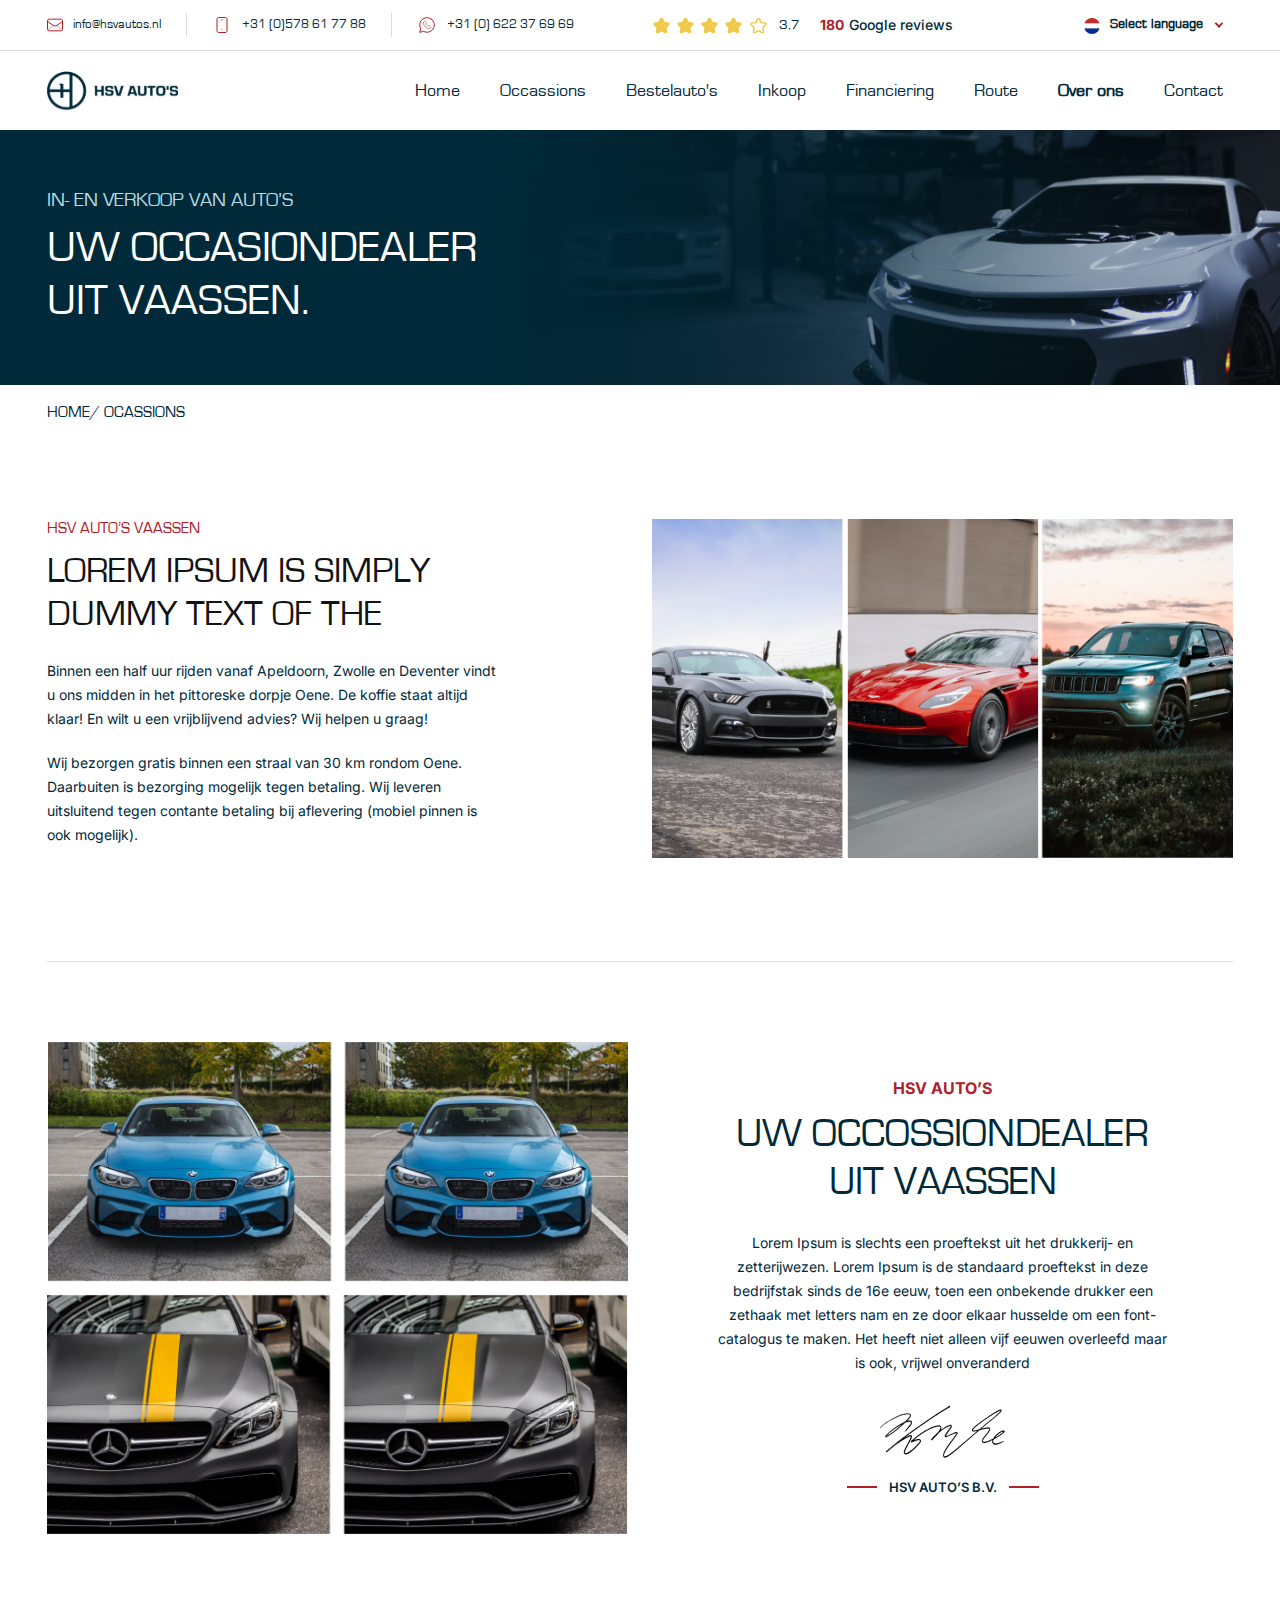
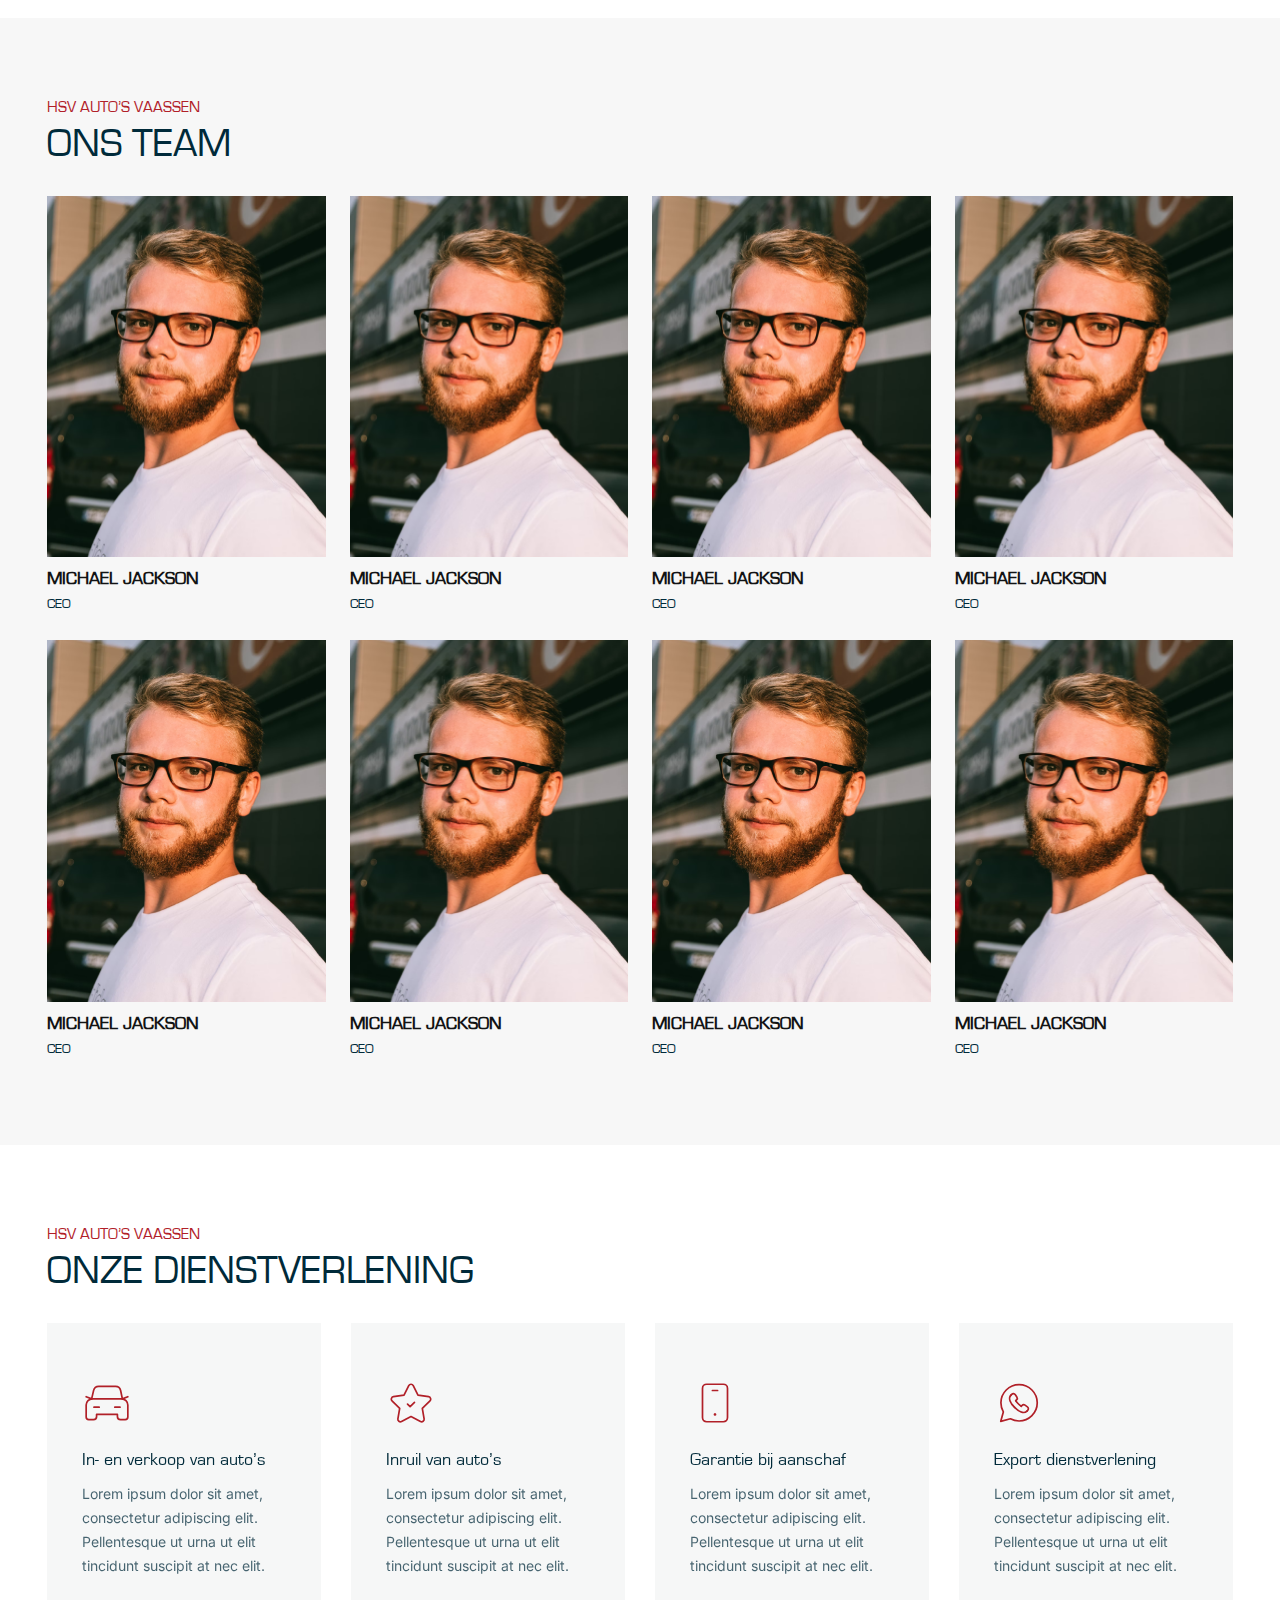
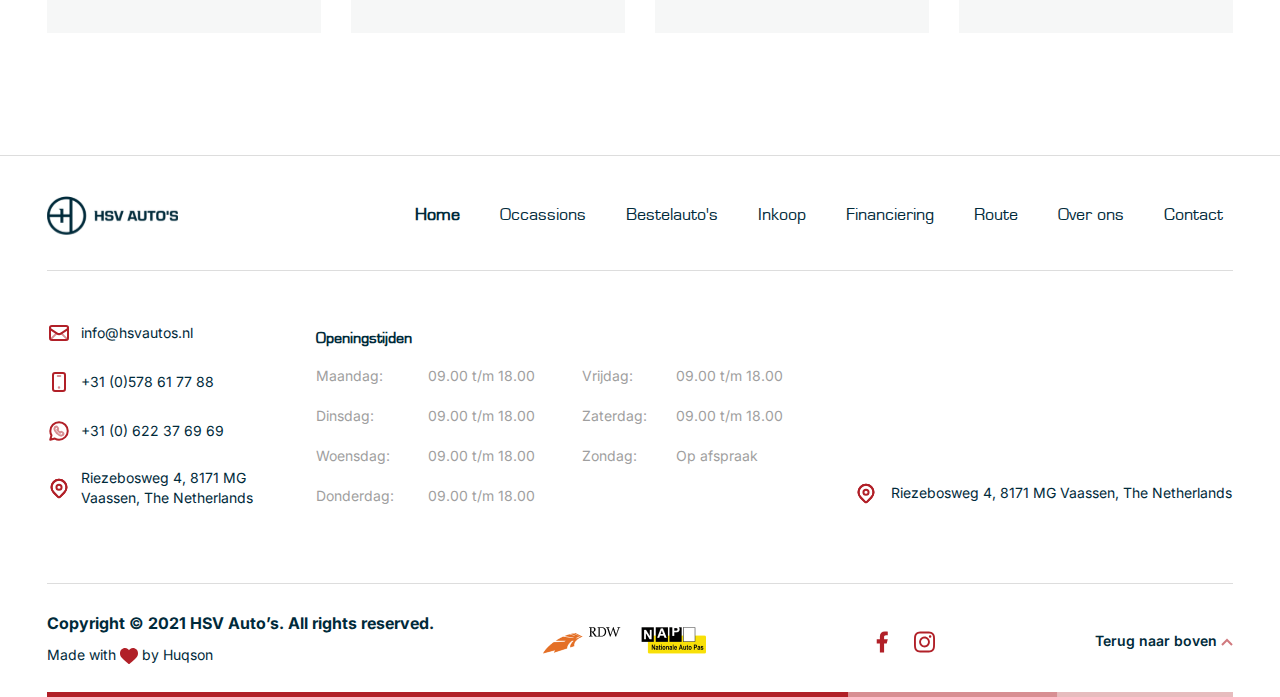
==== commit 42f6871d: "some fiex" ====
--- a/about.html
+++ b/about.html
@@ -129,7 +129,7 @@
 
                                 <!-- menu toggler -->
                                 <div class="hamburger-menu">
-                                    <div class="menu-btn__burger"></div>
+                                    <div class="menu-btn__burger"><i>menu</i></div>
                                 </div>
                             </div>
                         </div>
@@ -475,16 +475,16 @@
                                                 <div class="address-area collapse list-unstyled" id="address">
                                                     <ul class="address-ul">
                                                         <li><img src="assets/img/icon/f-mail.svg" alt="" class="address-icon">
-                                                            <p>info@hsvautos.nl</p>
+                                                            <a href="">info@hsvautos.nl</a>
                                                         </li>
                                                         <li><img src="assets/img/icon/f-phone.svg" alt="" class="address-icon">
-                                                            <p>+31 (0)578 61 77 88</p>
+                                                            <a href="">+31 (0)578 61 77 88</a>
                                                         </li>
                                                         <li><img src="assets/img/icon/f-whats-app.svg" alt="" class="address-icon">
-                                                            <p>+31 (0) 622 37 69 69</p>
+                                                            <a href="">+31 (0) 622 37 69 69</a>
                                                         </li>
                                                         <li><img src="assets/img/icon/location.svg" alt="" class="address-icon">
-                                                            <p>Riezebosweg 4, 8171 MG Vaassen, The Netherlands</p>
+                                                            <a href="">Riezebosweg 4, 8171 MG Vaassen, The Netherlands</a>
                                                         </li>
                                                     </ul>
                                                 </div>
@@ -568,31 +568,44 @@
                             </div>
                         </div>
                     </div>
-                    <div class="last-footer">
-                        <div class="copy-sec">
-                            <h5>Copyright © 2021 HSV Auto’s. All rights reserved.</h5>
-                            <p>Made with <img src="assets/img/icon/hart.svg" alt=""> by Huqson</p>
-                        </div>
-                        <div class="right-area">
-                            <div class="footer-social">
-                                <div class="barnd-logo">
-                                    <img src="assets/img/rwd.png" class="barnd-img" alt="">
-                                    <img src="assets/img/nap.png" class="barnd-img" alt="">
-                                </div>
-
-                                <div class="social">
-                                    <ul>
-                                        <li>
-                                            <a href="" class="social-link"><img src="assets/img/icon/facebook.svg" alt=""></a>
-                                        </li>
-                                        <li>
-                                            <a href="" class="social-link"><img src="assets/img/icon/insta.svg" alt=""></a>
-                                        </li>
-                                    </ul>
-                                </div>
-
-                                <div class="backto-top">
-                                    <a href="#header" class="back-link">Terug naar boven <img src="assets/img/icon/top.svg" alt=""></a>
+                    <div class="footer-toggle-btn copy-toggle">
+                        <div class="shfooter">
+                            <div class="d-md-none colleps-border title" data-bs-target="#copyright" data-bs-toggle="collapse">
+                                <div class="mt-3 colleps-ind">
+                                    <h2 class="colleps-button">Copyright</h2>
+                                    <div class="float-right navbar-toggler">
+                                        <i class="icofont-rounded-down"></i>
+                                        <i class="icofont-rounded-up"></i>
+                                    </div>
+                                </div>
+                            </div>
+                            <div class="last-footer collapse list-unstyled" id="copyright">
+                                <div class="copy-sec">
+                                    <h5>Copyright © 2021 HSV Auto’s. All rights reserved.</h5>
+                                    <p>Made with <img src="assets/img/icon/hart.svg" alt=""> by Huqson</p>
+                                </div>
+                                <div class="right-area">
+                                    <div class="footer-social">
+                                        <div class="barnd-logo">
+                                            <img src="assets/img/rwd.png" class="barnd-img" alt="">
+                                            <img src="assets/img/nap.png" class="barnd-img" alt="">
+                                        </div>
+
+                                        <div class="social">
+                                            <ul>
+                                                <li>
+                                                    <a href="" class="social-link"><img src="assets/img/icon/facebook.svg" alt=""></a>
+                                                </li>
+                                                <li>
+                                                    <a href="" class="social-link"><img src="assets/img/icon/insta.svg" alt=""></a>
+                                                </li>
+                                            </ul>
+                                        </div>
+
+                                        <div class="backto-top">
+                                            <a href="#header" class="back-link">Terug naar boven <img src="assets/img/icon/top.svg" alt=""></a>
+                                        </div>
+                                    </div>
                                 </div>
                             </div>
                         </div>
--- a/assets/css/layout.css
+++ b/assets/css/layout.css
@@ -113,24 +113,25 @@
 }
 
 .menu-btn__burger {
-    width: 35px;
-    height: 3px;
-    background: #343434;
-    border-radius: 5px;
-    /* box-shadow: 0 2px 5px rgb(18 19 20); */
+    width: 32px;
     transition: all .5s ease-in-out;
+    font-size: 13px;
+    display: block;
+    line-height: 2px;
+    color: var(--main-color);
+    font-weight: bold;
 }
 
 .menu-btn__burger::before,
 .menu-btn__burger::after {
     content: '';
     position: absolute;
-    width: 35px;
+    width: 32px;
     height: 3px;
-    background: #343434;
+    background: var(--main-color);
     border-radius: 5px;
-    /* box-shadow: 0 2px 5px rgb(18 19 20); */
     transition: all .5s ease-in-out;
+    display: block;
 }
 
 .menu-btn__burger::before {
@@ -190,7 +191,7 @@
 }
 
 .menu-header {
-    padding: 15px 0;
+    padding: 20px 0;
     transition: .3s;
 }
 
@@ -209,6 +210,10 @@
     align-items: center;
 }
 
+ul.menu-ul li:last-child a {
+    padding-right: 10px;
+}
+
 
 /* =====================================Footer============== */
 
@@ -220,8 +225,7 @@
 .footer-area {
     background: var(--white-color);
     border-top: 1px solid #ddd;
-    padding: 20px 0;
-    /* margin-top: 30px; */
+    padding-top: 20px;
 }
 
 ul.address-ul li {
@@ -230,10 +234,12 @@
     margin-bottom: 25px;
 }
 
-ul.address-ul li p {
+ul.address-ul li a {
     margin-left: 10px;
     line-height: 20px;
     font-family: var(--normal-font);
+    color: var(--text-color);
+    transition: .3s;
 }
 
 .footer-sec-titel h4 {
@@ -280,6 +286,8 @@
     grid-template-columns: 41% 59%;
     font-family: var(--normal-font);
     padding-top: 30px;
+    position: relative;
+    padding-bottom: 30px;
 }
 
 .copy-sec h5 {
@@ -299,7 +307,7 @@
 }
 
 a.social-link {
-    padding: 10px;
+    padding: 10px 13px;
 }
 
 img.barnd-img {
@@ -341,11 +349,15 @@
     width: 100%;
 }
 
+ul.address-ul li a:hover {
+    color: var(--main-color);
+}
+
 
 /* ===================footer toggle============= */
 
 .shfooter .collapse {
-    display: inherit;
+    /* display: inherit; */
 }
 
 @media (max-width:767px) {
@@ -409,6 +421,10 @@
     padding-bottom: 35px;
 }
 
+.service-card:hover {
+    box-shadow: 0px 0px 50px 1px #f3f3f3;
+}
+
 
 /* =====================================CALL TO ACTION ================== */
 
@@ -419,7 +435,7 @@
     align-items: center;
     justify-content: space-between;
     background: var(--white-color);
-    padding: 11px 15px 15px;
+    padding: 5px 5px 5px;
 }
 
 
@@ -443,7 +459,7 @@
 
 .menus li a span {
     display: block;
-    font-size: 14px;
+    font-size: 12px;
     width: 100%;
     color: var(--second-color);
     font-family: var(--normal-font);
@@ -469,4 +485,26 @@
     bottom: 0;
     z-index: 999;
     display: none;
+}
+
+.last-footer::before {
+    background-image: url(../img/red-line.svg);
+    position: absolute;
+    display: block;
+    content: "";
+    width: 100%;
+    height: 5px;
+    bottom: 0;
+}
+
+.hamburger-menu.open .menu-btn__burger i {
+    display: none;
+}
+
+.shfooter .collapse {
+    display: grid;
+}
+
+.collapse:not(.show) {
+    display: grid;
 }--- a/assets/css/style.css
+++ b/assets/css/style.css
@@ -222,6 +222,7 @@
 
 .slider-img {
     width: 100%;
+    transition: .3s;
 }
 
 .model-price {
@@ -290,6 +291,42 @@
     background: var(--main-color);
 }
 
+.car-stiker {
+    position: absolute;
+    top: 24px;
+    z-index: 9;
+    transform: rotateZ(-42deg);
+    left: -39px;
+    width: 160px;
+    text-align: center;
+    font-weight: bold;
+}
+
+.car-view-slider {
+    position: relative;
+    overflow: hidden;
+}
+
+.bg-anakiwa {
+    background: #86E9FF;
+}
+
+.bg-salomie {
+    background: #FFDD86;
+}
+
+
+/* 
+img.slider-img:before {
+    content: "";
+    position: absolute;
+    background: #fff;
+    width: 100%;
+    height: 100%;
+    display: block;
+    z-index: 99;
+} */
+
 
 /* =======================================Delear section design ========= */
 
@@ -342,7 +379,7 @@
 }
 
 .contact-btn:hover {
-    color: var(--white-color);
+    color: var(--second-color);
 }
 
 .contact-btn img {
@@ -456,13 +493,18 @@
 .page-banner {
     background: url(../img/banner/page-banner.png) no-repeat center;
     background-size: cover;
-    height: 300px;
+    height: 255px;
     display: flex;
     align-items: center;
 }
 
 .page-banner-text {
     color: var(--white-color);
+}
+
+.page-banner-text h1 {
+    font-size: 44px;
+    margin-top: 10px;
 }
 
 
@@ -491,7 +533,7 @@
     display: grid;
     grid-template-columns: 20% 20% 20% 20% 20%;
     background: var(--white-color);
-    padding: 20px 0;
+    padding: 10px 0;
 }
 
 .filter-col-5 label {
@@ -506,7 +548,7 @@
 }
 
 .bg-wrap {
-    background-color: #E5E5E5;
+    background-color: #F7F7F7;
 }
 
 .nav-link:focus,
@@ -760,7 +802,7 @@
     position: relative;
     display: flex;
     align-items: center;
-    margin: 20px 0 15px;
+    margin: 27px 0 20px;
 }
 
 .info-bar-title:before {
@@ -1006,8 +1048,9 @@
 
 .page-content p {
     font-family: var(--normal-font);
-    font-size: 16px;
-    line-height: 27px;
+    font-size: 14px;
+    line-height: 24px;
+    color: #606060;
 }
 
 .form-control:focus {
@@ -1052,8 +1095,12 @@
 }
 
 .form-head {
-    margin-bottom: 15px;
-    text-transform: uppercase;
+    margin-bottom: 10px;
+    text-transform: uppercase;
+}
+
+.form-head h5 {
+    font-size: 14px;
 }
 
 .form-submit-area {
@@ -1231,4 +1278,20 @@
 .map-popup {
     padding: 20px;
     display: flex;
+}
+
+img.slider-img:hover {
+    transform: scale(1.1);
+}
+
+img.calendar-img {
+    margin-right: 10px;
+    position: absolute;
+    right: 0;
+}
+
+.icon {
+    display: flex;
+    align-items: center;
+    position: relative;
 }--- a/assets/css/responsive.css
+++ b/assets/css/responsive.css
@@ -122,7 +122,7 @@
         display: block;
         padding-top: 30px;
         text-align: center;
-        margin-bottom: 75px;
+        /* margin-bottom: 75px; */
     }
     .dealer-info {
         padding: 70px 60px;
@@ -153,6 +153,12 @@
     }
     .page-banner-text h2 {
         margin-top: 10px;
+    }
+    .copy-toggle {
+        padding-bottom: 48px;
+    }
+    .collapse:not(.show) {
+        display: none;
     }
 }
 
@@ -267,4 +273,29 @@
     .contact-form {
         padding: 50px 20px;
     }
+    .page-banner-text h1 {
+        font-size: 30px;
+    }
+    .car-price {
+        margin-top: 10px;
+    }
+}
+
+@media screen and (max-width:400px) {
+    .alt-btn {
+        padding: 9px;
+        font-size: 10px;
+    }
+    .car-price h2 {
+        font-size: 22px;
+    }
+    .car-price p {
+        margin-right: 6px;
+    }
+    .car-name-cat h2 {
+        font-size: 22px;
+    }
+    .car-name-cat p {
+        font-size: 12px;
+    }
 }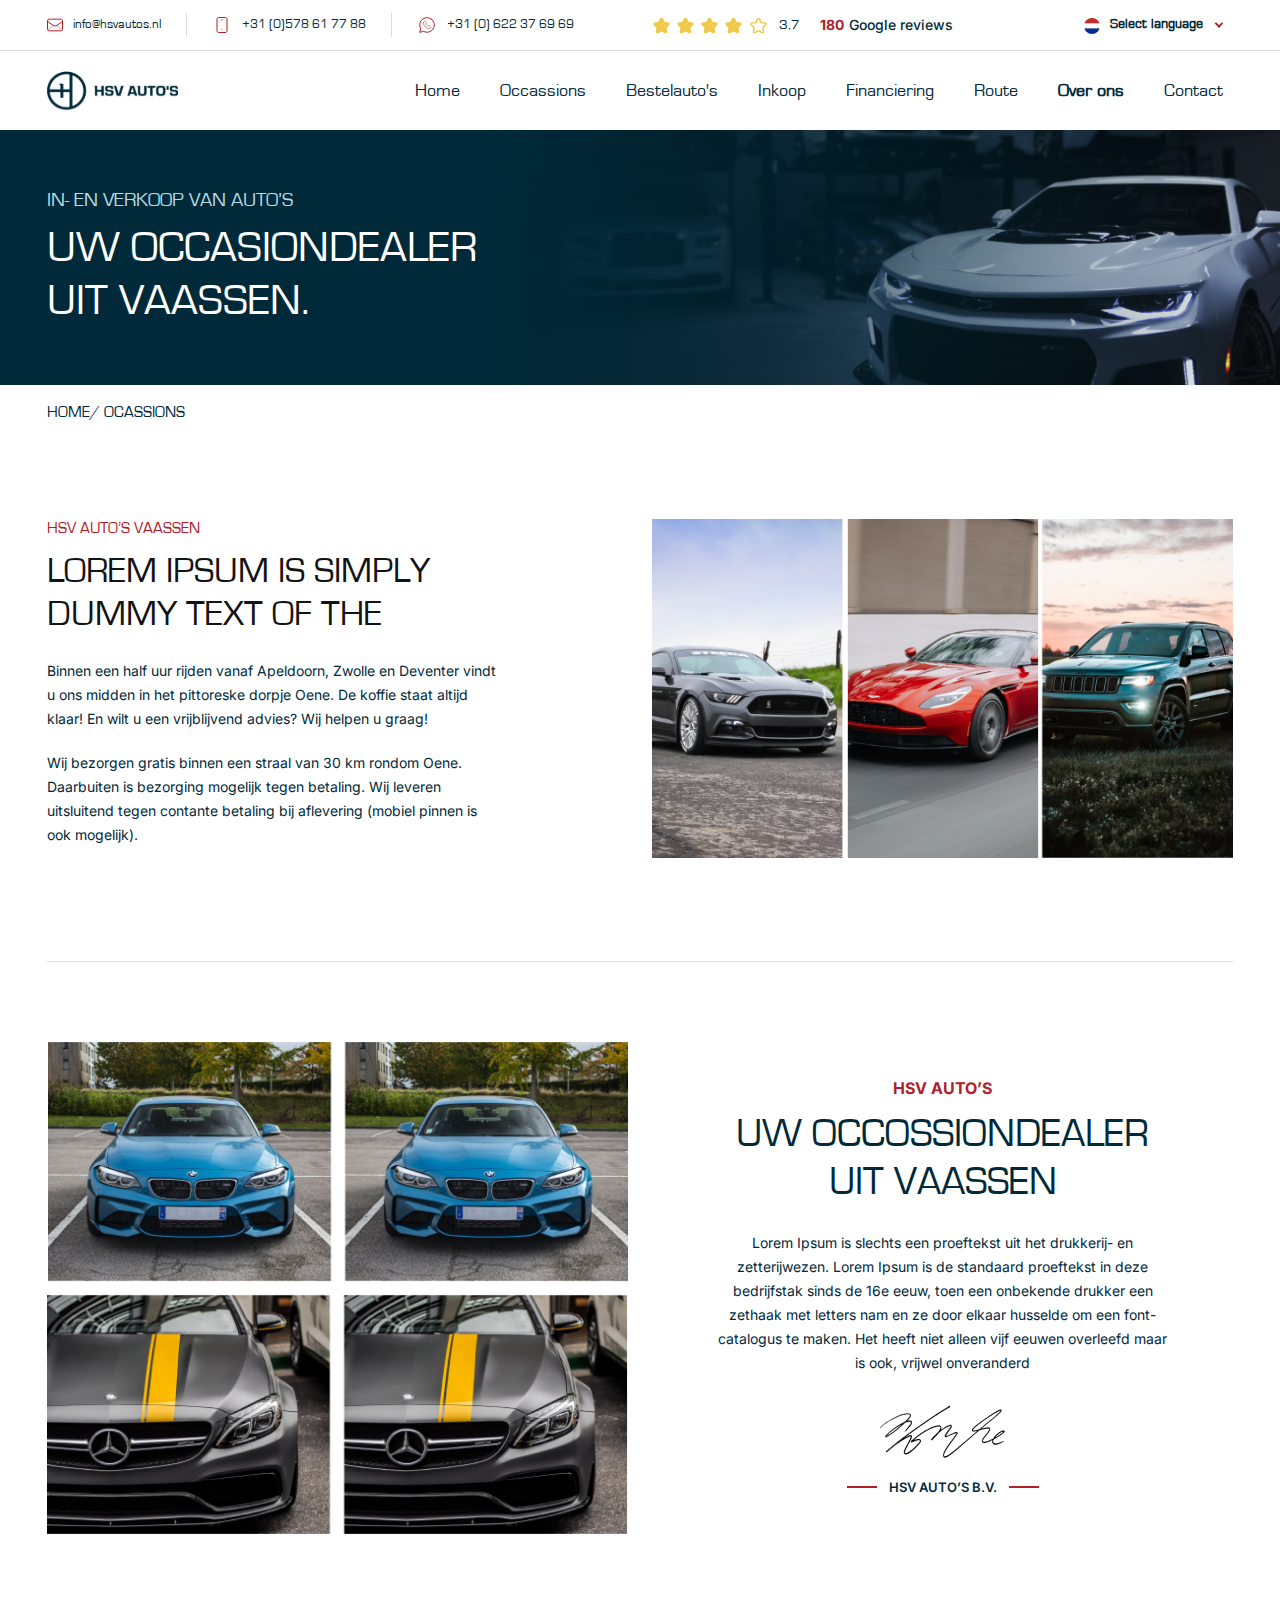
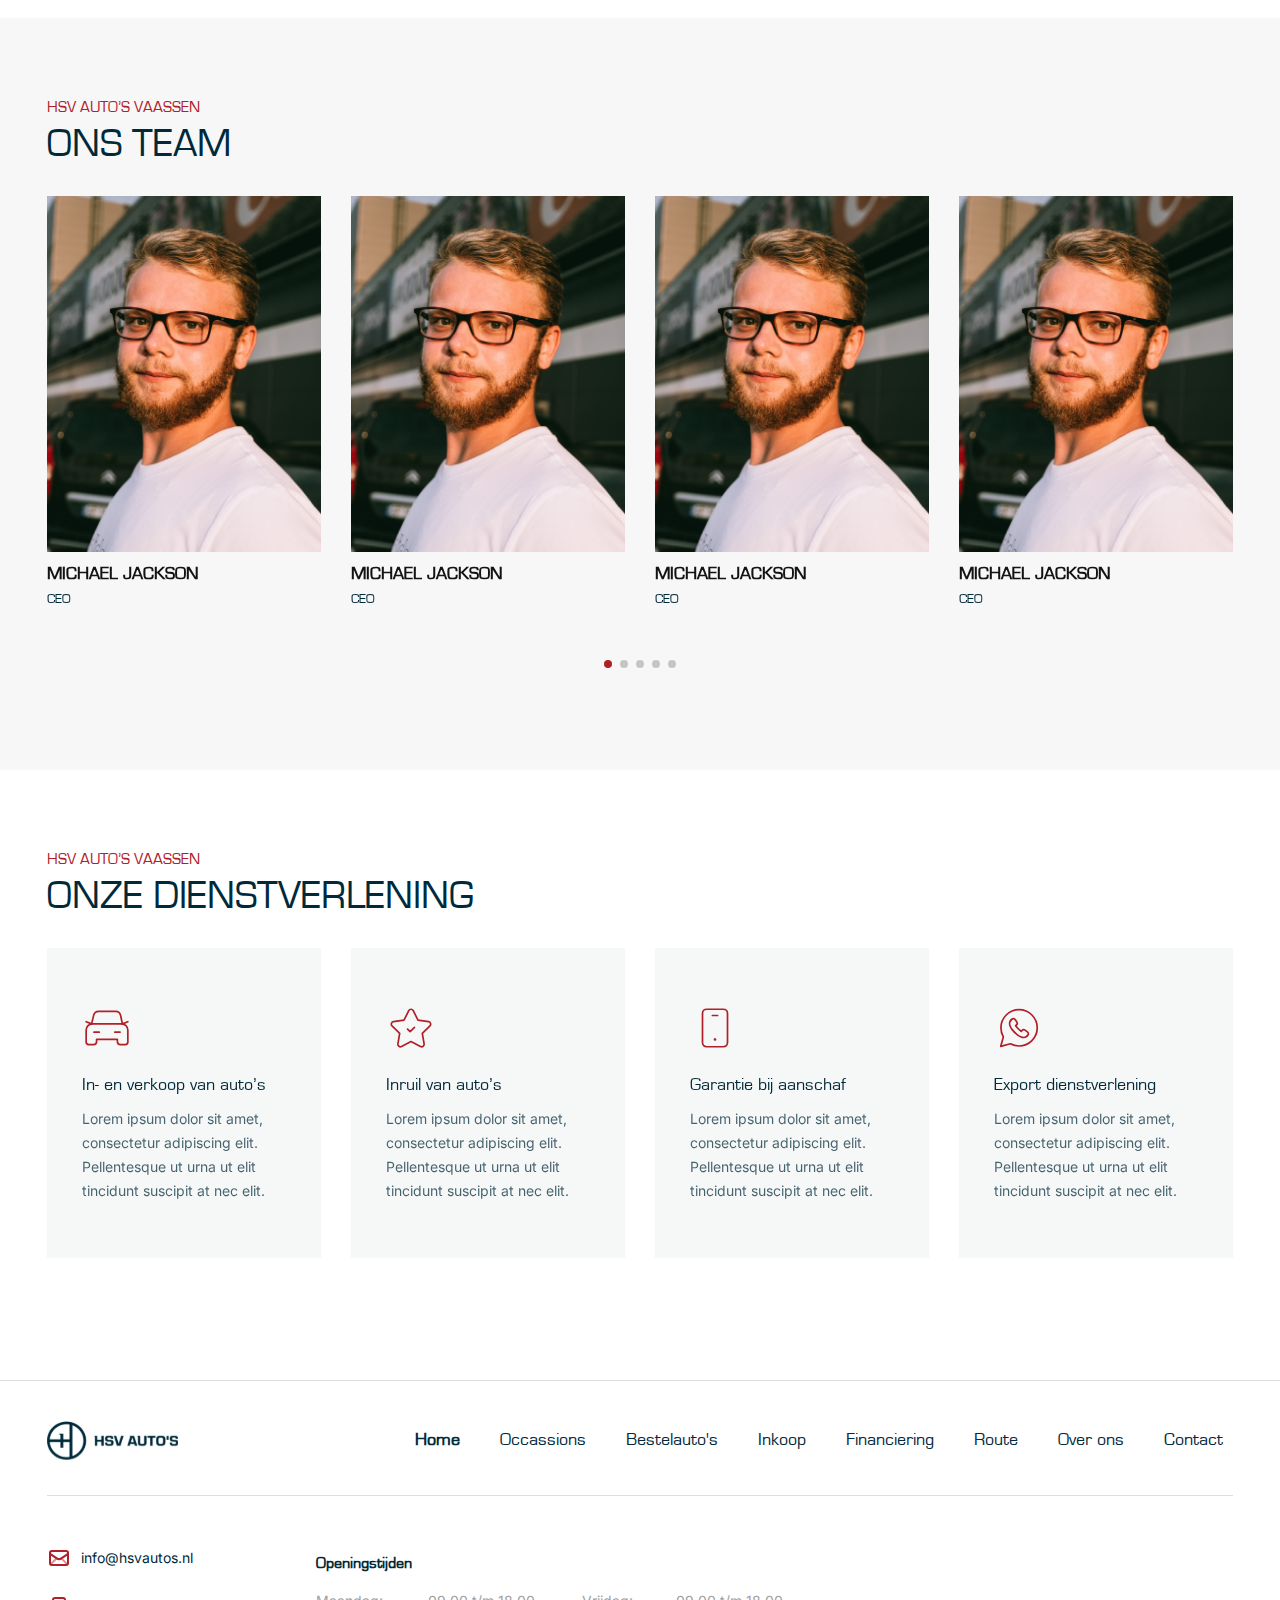
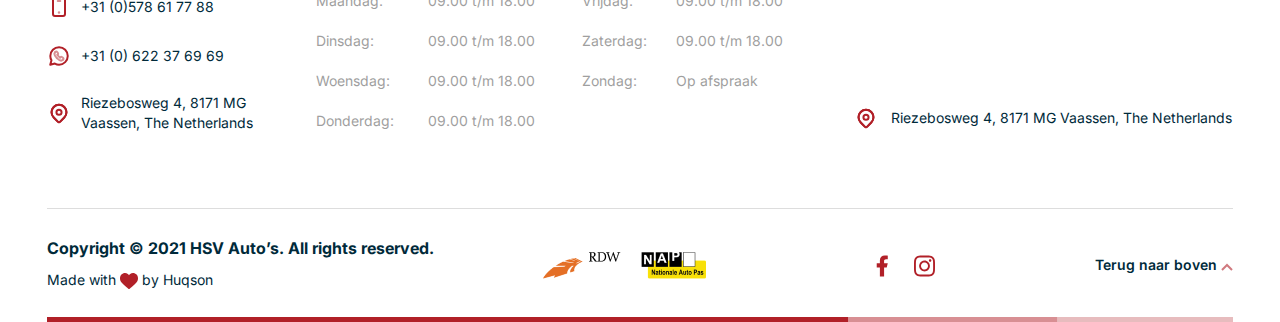
==== commit 4b3721e1: "all problem fiexd" ====
--- a/about.html
+++ b/about.html
@@ -258,80 +258,95 @@
                         </div>
                     </div>
                 </div>
-                <div class="team-content mt-4">
-                    <div class="row">
-                        <div class="col-lg-3 col-md-4 col-sm-6 mb-4">
-                            <div class="team-card">
-                                <img src="assets/img/team.png" alt="" class="member-img">
-                                <div class="team-info">
-                                    <a href="" class="name">MIchael jackson</a>
-                                    <p>CEO</p>
-                                </div>
-                            </div>
-                        </div>
-                        <div class="col-lg-3 col-md-4 col-sm-6 mb-4">
-                            <div class="team-card">
-                                <img src="assets/img/team.png" alt="" class="member-img">
-                                <div class="team-info">
-                                    <a href="" class="name">MIchael jackson</a>
-                                    <p>CEO</p>
-                                </div>
-                            </div>
-                        </div>
-                        <div class="col-lg-3 col-md-4 col-sm-6 mb-4">
-                            <div class="team-card">
-                                <img src="assets/img/team.png" alt="" class="member-img">
-                                <div class="team-info">
-                                    <a href="" class="name">MIchael jackson</a>
-                                    <p>CEO</p>
-                                </div>
-                            </div>
-                        </div>
-                        <div class="col-lg-3 col-md-4 col-sm-6 mb-4">
-                            <div class="team-card">
-                                <img src="assets/img/team.png" alt="" class="member-img">
-                                <div class="team-info">
-                                    <a href="" class="name">MIchael jackson</a>
-                                    <p>CEO</p>
-                                </div>
-                            </div>
-                        </div>
-                        <div class="col-lg-3 col-md-4 col-sm-6 mb-4">
-                            <div class="team-card">
-                                <img src="assets/img/team.png" alt="" class="member-img">
-                                <div class="team-info">
-                                    <a href="" class="name">MIchael jackson</a>
-                                    <p>CEO</p>
-                                </div>
-                            </div>
-                        </div>
-                        <div class="col-lg-3 col-md-4 col-sm-6 mb-4">
-                            <div class="team-card">
-                                <img src="assets/img/team.png" alt="" class="member-img">
-                                <div class="team-info">
-                                    <a href="" class="name">MIchael jackson</a>
-                                    <p>CEO</p>
-                                </div>
-                            </div>
-                        </div>
-                        <div class="col-lg-3 col-md-4 col-sm-6 mb-4">
-                            <div class="team-card">
-                                <img src="assets/img/team.png" alt="" class="member-img">
-                                <div class="team-info">
-                                    <a href="" class="name">MIchael jackson</a>
-                                    <p>CEO</p>
-                                </div>
-                            </div>
-                        </div>
-                        <div class="col-lg-3 col-md-4 col-sm-6 mb-4">
-                            <div class="team-card">
-                                <img src="assets/img/team.png" alt="" class="member-img">
-                                <div class="team-info">
-                                    <a href="" class="name">MIchael jackson</a>
-                                    <p>CEO</p>
-                                </div>
-                            </div>
-                        </div>
+                <div class="team-content my-4">
+                    <div class="swiper teamSlider">
+                        <div class="swiper-wrapper">
+                            <div class="swiper-slide">
+                                <div class="team-card">
+                                    <img src="assets/img/team.png" alt="" class="member-img">
+                                    <div class="team-info">
+                                        <a href="" class="name">MIchael jackson</a>
+                                        <p>CEO</p>
+                                    </div>
+                                </div>
+                            </div>
+                            <div class="swiper-slide">
+                                <div class="team-card">
+                                    <img src="assets/img/team.png" alt="" class="member-img">
+                                    <div class="team-info">
+                                        <a href="" class="name">MIchael jackson</a>
+                                        <p>CEO</p>
+                                    </div>
+                                </div>
+                            </div>
+                            <div class="swiper-slide">
+                                <div class="team-card">
+                                    <img src="assets/img/team.png" alt="" class="member-img">
+                                    <div class="team-info">
+                                        <a href="" class="name">MIchael jackson</a>
+                                        <p>CEO</p>
+                                    </div>
+                                </div>
+                            </div>
+                            <div class="swiper-slide">
+                                <div class="team-card">
+                                    <img src="assets/img/team.png" alt="" class="member-img">
+                                    <div class="team-info">
+                                        <a href="" class="name">MIchael jackson</a>
+                                        <p>CEO</p>
+                                    </div>
+                                </div>
+                            </div>
+                            <div class="swiper-slide">
+                                <div class="team-card">
+                                    <img src="assets/img/team.png" alt="" class="member-img">
+                                    <div class="team-info">
+                                        <a href="" class="name">MIchael jackson</a>
+                                        <p>CEO</p>
+                                    </div>
+                                </div>
+                            </div>
+                            <div class="swiper-slide">
+                                <div class="team-card">
+                                    <img src="assets/img/team.png" alt="" class="member-img">
+                                    <div class="team-info">
+                                        <a href="" class="name">MIchael jackson</a>
+                                        <p>CEO</p>
+                                    </div>
+                                </div>
+                            </div>
+                            <div class="swiper-slide">
+                                <div class="team-card">
+                                    <img src="assets/img/team.png" alt="" class="member-img">
+                                    <div class="team-info">
+                                        <a href="" class="name">MIchael jackson</a>
+                                        <p>CEO</p>
+                                    </div>
+                                </div>
+                            </div>
+                            <div class="swiper-slide">
+                                <div class="team-card">
+                                    <img src="assets/img/team.png" alt="" class="member-img">
+                                    <div class="team-info">
+                                        <a href="" class="name">MIchael jackson</a>
+                                        <p>CEO</p>
+                                    </div>
+                                </div>
+                            </div>
+
+
+                            <!-- <div class="swiper-slide">Slide 1</div>
+                            <div class="swiper-slide">Slide 2</div>
+                            <div class="swiper-slide">Slide 3</div>
+                            <div class="swiper-slide">Slide 4</div>
+                            <div class="swiper-slide">Slide 5</div>
+                            <div class="swiper-slide">Slide 6</div>
+                            <div class="swiper-slide">Slide 7</div>
+                            <div class="swiper-slide">Slide 8</div>
+                            <div class="swiper-slide">Slide 9</div> -->
+
+                        </div>
+                        <div class="swiper-pagination"></div>
                     </div>
                 </div>
             </div>
@@ -615,6 +630,7 @@
         </footer>
         <!-- ====================FOOTER AREA END============ -->
     </div>
+
     <!-- ==========body wrapper end=========== -->
 
 
--- a/assets/css/layout.css
+++ b/assets/css/layout.css
@@ -422,7 +422,7 @@
 }
 
 .service-card:hover {
-    box-shadow: 0px 0px 50px 1px #f3f3f3;
+    transform: translateY(-10px);
 }
 
 
--- a/assets/css/style.css
+++ b/assets/css/style.css
@@ -140,6 +140,7 @@
     bottom: 10%;
     top: 35%;
     height: 35px;
+    border-right: 1px solid #ddd;
 }
 
 .icon-text {
@@ -170,6 +171,38 @@
 
 
 /* ===============occasions============ */
+
+.filter-area.active {
+    right: 0;
+    left: 0;
+}
+
+.remove-filter {
+    position: absolute;
+    top: 17px;
+    right: 17px;
+    font-size: 29px;
+    color: var(--main-color);
+    display: none;
+}
+
+.filter-m-button {
+    display: none;
+    align-items: center;
+    width: 100%;
+    text-align: center;
+    justify-content: center;
+    background: var(--main-color);
+    padding: 10px;
+    color: var(--white-color);
+    font-size: 20px;
+    font-weight: 400;
+    cursor: pointer;
+}
+
+.filter-m-button p {
+    margin-left: 7px;
+}
 
 .occastion {
     background-color: #F7F7F7;
@@ -294,7 +327,7 @@
 .car-stiker {
     position: absolute;
     top: 24px;
-    z-index: 9;
+    z-index: 1;
     transform: rotateZ(-42deg);
     left: -39px;
     width: 160px;
@@ -458,6 +491,7 @@
 .service-card {
     background: #ebedee78;
     padding: 55px 35px;
+    transition: .3s;
 }
 
 .service-icon {
@@ -1033,6 +1067,18 @@
     background: #F7F7F7;
 }
 
+.team-card {
+    transition: .3s;
+}
+
+.team-card:hover {
+    transform: translateY(-10px);
+}
+
+.teamSlider {
+    padding-bottom: 75px;
+}
+
 
 /* =========================Purchase ====================== */
 
--- a/assets/css/responsive.css
+++ b/assets/css/responsive.css
@@ -68,6 +68,12 @@
 }
 
 @media screen and (max-width:992px) {
+    .filter-m-button {
+        display: flex
+    }
+    .remove-filter {
+        display: block
+    }
     .reverse {
         flex-direction: column-reverse;
     }
@@ -87,6 +93,25 @@
     .filter-col-5:nth-child(4)::after {
         display: none;
     }
+    .filter-area {
+        display: block;
+        background: var(--white-color);
+        padding: 60px 0;
+        height: 91vh;
+        position: fixed;
+        z-index: 99;
+        left: -100%;
+        top: 0;
+        bottom: 0;
+        transition: .3s;
+    }
+    .filter-col-5.se-border::before,
+    .filter-col-5.se-border::after {
+        display: none;
+    }
+    .filter-col-5 {
+        margin-bottom: 10px;
+    }
 }
 
 @media screen and (max-width:768px) {
@@ -155,7 +180,7 @@
         margin-top: 10px;
     }
     .copy-toggle {
-        padding-bottom: 48px;
+        padding-bottom: 49px;
     }
     .collapse:not(.show) {
         display: none;
@@ -220,13 +245,13 @@
         margin-bottom: 20px;
     }
     h2.occasion-title {
-        font-size: 30px;
+        font-size: 24px;
     }
     .dealer-info {
         padding: 40px 30px;
     }
     h2.dealer-title {
-        font-size: 30px;
+        font-size: 24px;
         line-height: 30px;
         margin-bottom: 14px;
     }
@@ -238,14 +263,14 @@
         padding: 5px 0;
     }
     p.model {
-        font-size: 20px;
+        font-size: 17px;
     }
     .car-model span {
-        font-size: 11px;
-        margin-left: 15px;
+        font-size: 8px;
+        margin-left: 8px;
     }
     .price {
-        font-size: 20px;
+        font-size: 17px;
     }
     .custom-btn-alt {
         padding: 5px 10px;
@@ -274,10 +299,26 @@
         padding: 50px 20px;
     }
     .page-banner-text h1 {
-        font-size: 30px;
+        font-size: 24px;
+        margin-top: 2px;
     }
     .car-price {
         margin-top: 10px;
+    }
+    .about-content h2 {
+        font-size: 25px;
+    }
+    .occassion-nav button {
+        padding: 15px 30px;
+    }
+    .occassions-tab {
+        justify-content: center;
+    }
+    .page-banner {
+        height: 200px;
+    }
+    .page-banner-text p {
+        font-size: 15px;
     }
 }
 
@@ -298,4 +339,7 @@
     .car-name-cat p {
         font-size: 12px;
     }
+    .custom-btn-alt {
+        padding: 5px 7px;
+    }
 }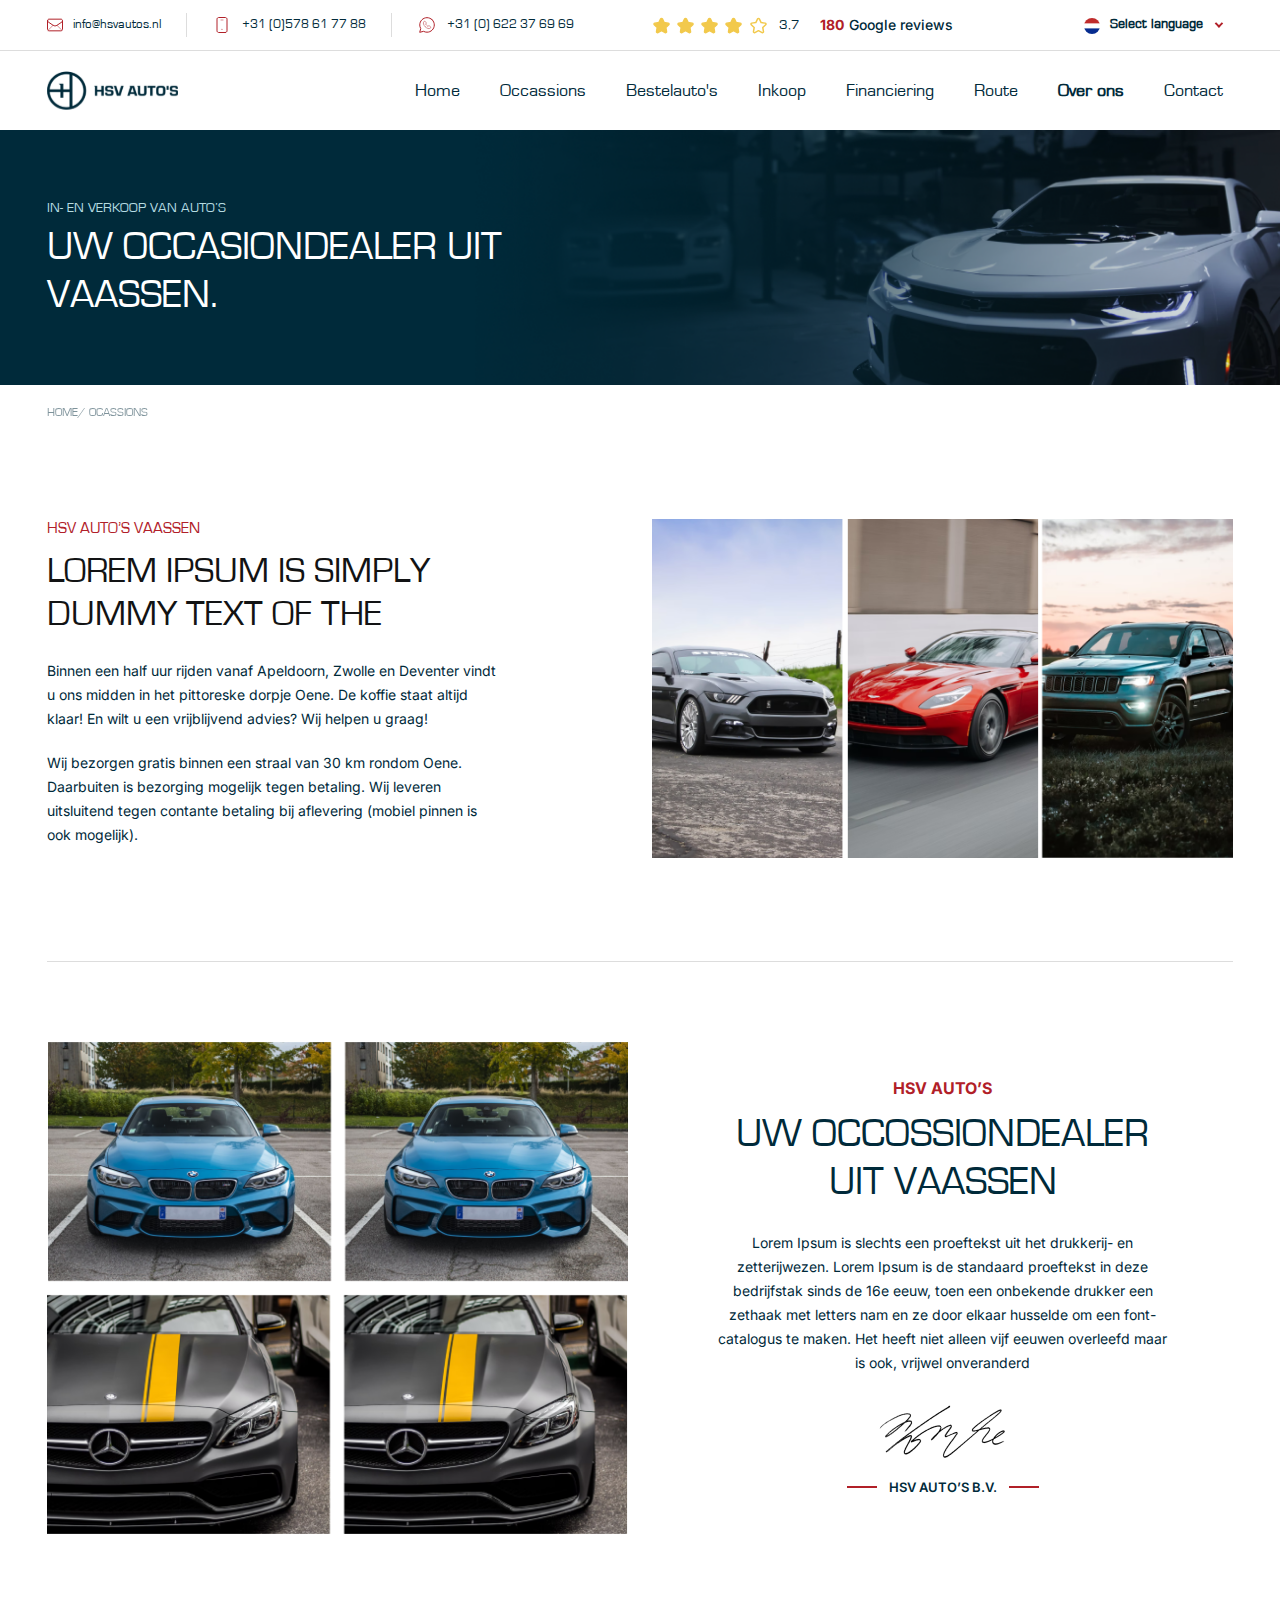
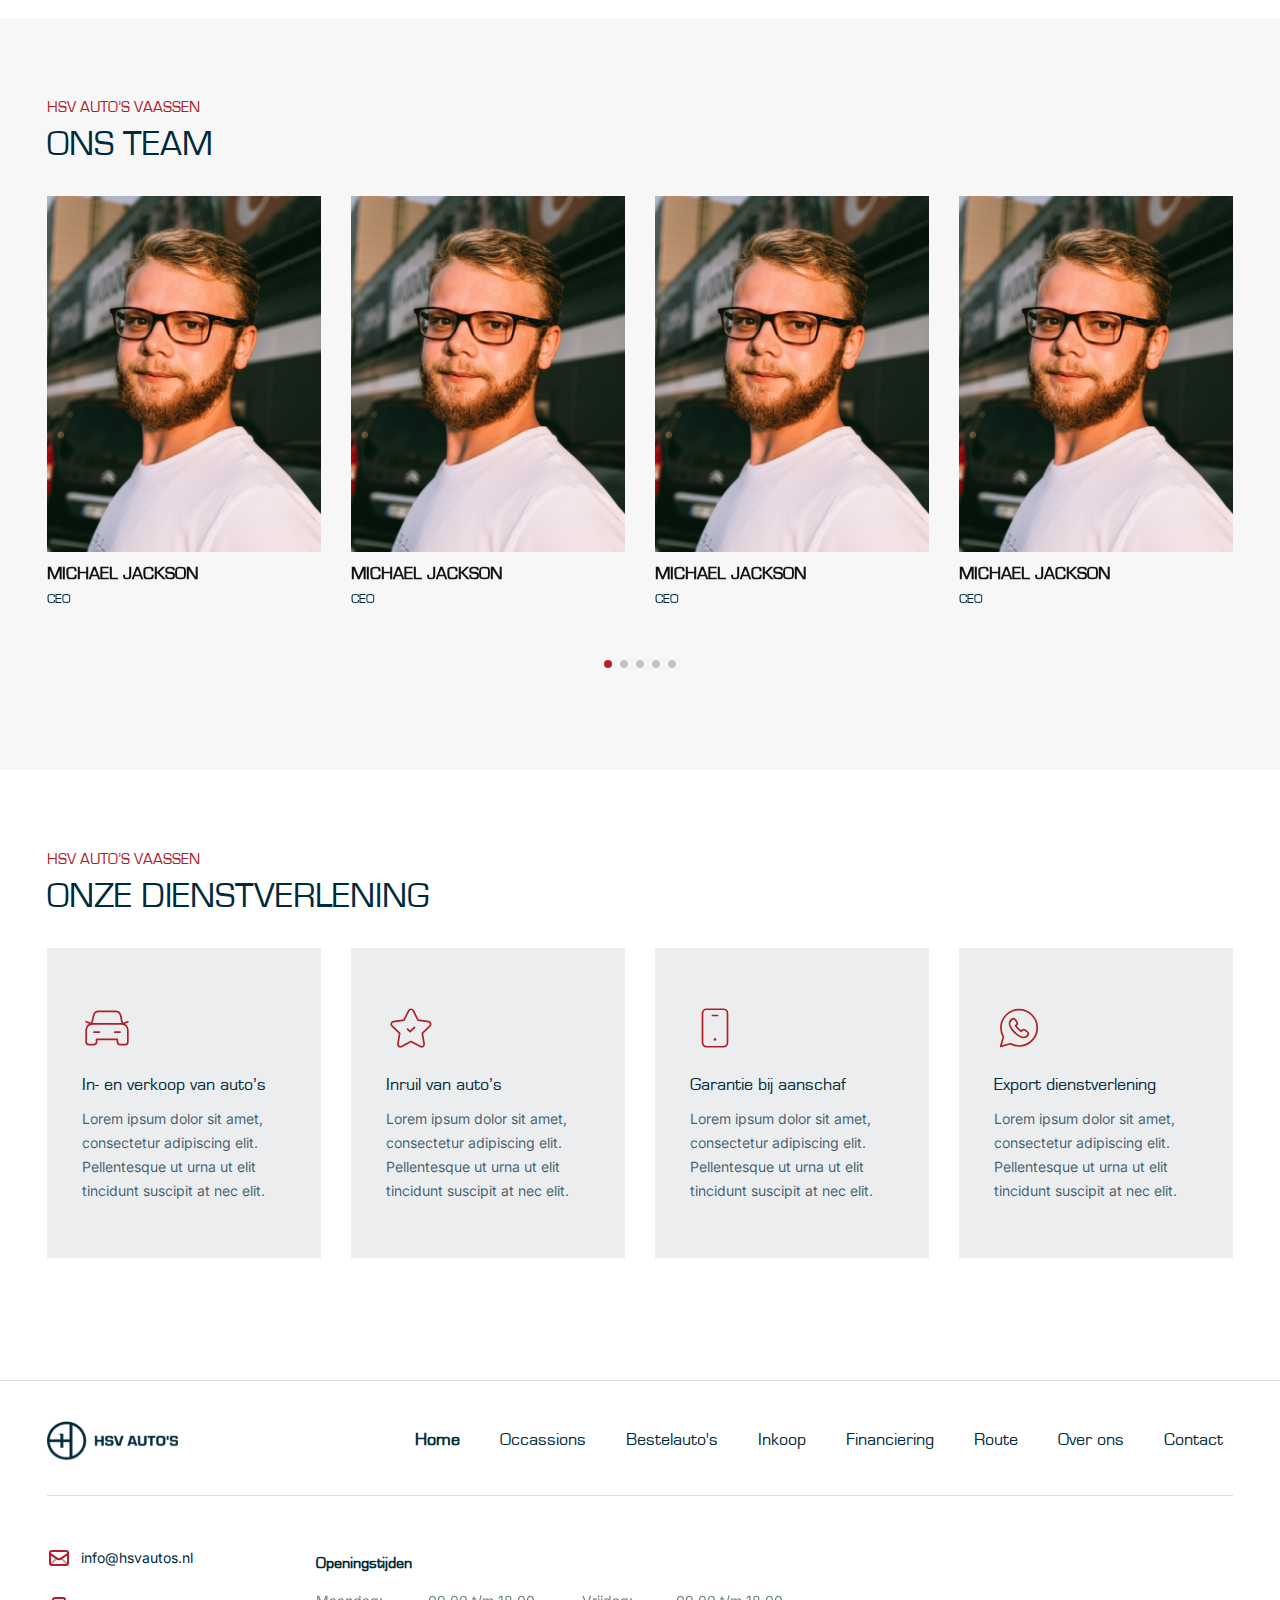
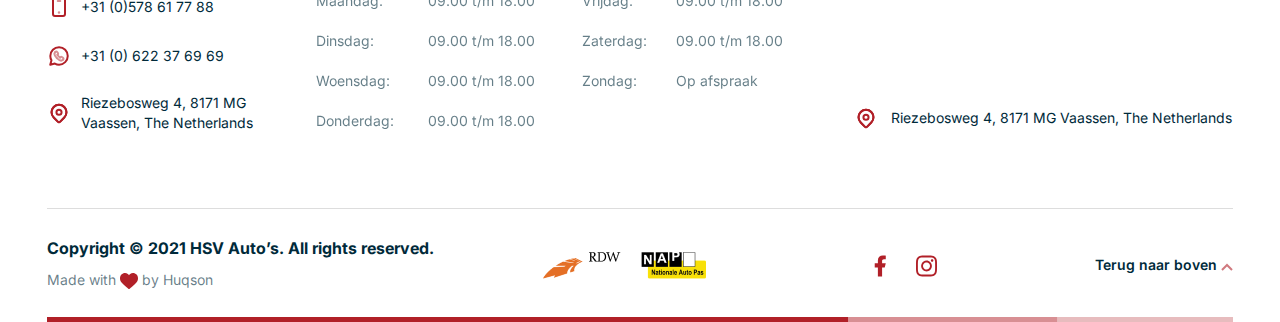
==== commit 7abeab12: "second revision complate" ====
--- a/about.html
+++ b/about.html
@@ -609,10 +609,22 @@
                                         <div class="social">
                                             <ul>
                                                 <li>
-                                                    <a href="" class="social-link"><img src="assets/img/icon/facebook.svg" alt=""></a>
+                                                    <a href="" class="social-link">
+                                                        <svg width="12" height="22" viewBox="0 0 12 22" fill="none" xmlns="http://www.w3.org/2000/svg">
+                                                        <path d="M8.08894 12.5763H10.7159L11.7667 8.37312H8.08894V6.27154C8.08894 5.18922 8.08894 4.16996 10.1905 4.16996H11.7667V0.639298C11.4241 0.594114 10.1306 0.492188 8.76459 0.492188C5.9117 0.492188 3.88577 2.23335 3.88577 5.43091V8.37312H0.733398V12.5763H3.88577V21.508H8.08894V12.5763Z" fill=""/>
+                                                        </svg>
+                                                    </a>
                                                 </li>
                                                 <li>
-                                                    <a href="" class="social-link"><img src="assets/img/icon/insta.svg" alt=""></a>
+                                                    <a href="" class="social-link">
+                                                        <svg width="22" height="22" viewBox="0 0 22 22" fill="none" xmlns="http://www.w3.org/2000/svg">
+                                                            <path d="M16.1175 6.65175C16.8139 6.65175 17.3784 6.0872 17.3784 5.3908C17.3784 4.6944 16.8139 4.12985 16.1175 4.12985C15.4211 4.12985 14.8565 4.6944 14.8565 5.3908C14.8565 6.0872 15.4211 6.65175 16.1175 6.65175Z" fill=""/>
+                                                            <path d="M10.5076 5.604C9.44044 5.604 8.39722 5.92046 7.50988 6.51336C6.62254 7.10626 5.93095 7.94897 5.52255 8.93493C5.11415 9.92088 5.0073 11.0058 5.2155 12.0525C5.4237 13.0992 5.9376 14.0606 6.69222 14.8152C7.44683 15.5698 8.40828 16.0837 9.45496 16.2919C10.5016 16.5001 11.5866 16.3933 12.5725 15.9849C13.5585 15.5765 14.4012 14.8849 14.9941 13.9976C15.587 13.1102 15.9034 12.067 15.9034 10.9998C15.9034 9.56876 15.335 8.19631 14.323 7.1844C13.3111 6.17249 11.9387 5.604 10.5076 5.604ZM10.5076 14.5025C9.81488 14.5025 9.13768 14.297 8.56167 13.9122C7.98566 13.5273 7.53672 12.9802 7.27162 12.3402C7.00651 11.7002 6.93715 10.9959 7.0723 10.3165C7.20745 9.63704 7.54104 9.01293 8.03089 8.52308C8.52075 8.03322 9.14486 7.69963 9.8243 7.56448C10.5037 7.42933 11.208 7.49869 11.848 7.7638C12.4881 8.02891 13.0351 8.47785 13.42 9.05386C13.8048 9.62986 14.0103 10.3071 14.0103 10.9998C14.0103 11.9288 13.6412 12.8197 12.9844 13.4766C12.3275 14.1334 11.4366 14.5025 10.5076 14.5025Z" fill=""/>
+                                                            <path d="M10.5079 2.38536C13.3135 2.38536 13.6463 2.39587 14.754 2.44666C15.4202 2.45457 16.0801 2.5769 16.705 2.80831C17.1582 2.98317 17.5699 3.25099 17.9135 3.59454C18.257 3.93809 18.5248 4.34976 18.6997 4.80306C18.9311 5.42787 19.0534 6.08779 19.0613 6.75403C19.1121 7.86174 19.1226 8.19449 19.1226 11.001C19.1226 13.8075 19.1121 14.1385 19.0613 15.2462C19.0534 15.9124 18.9311 16.5723 18.6997 17.1971C18.5248 17.6504 18.257 18.0621 17.9135 18.4057C17.5699 18.7492 17.1582 19.017 16.705 19.1919C16.0801 19.4233 15.4202 19.5456 14.754 19.5535C13.6463 19.6043 13.3135 19.6148 10.5079 19.6148C7.7023 19.6148 7.36955 19.6043 6.26184 19.5535C5.5956 19.5456 4.93568 19.4233 4.31087 19.1919C3.85757 19.017 3.44591 18.7492 3.10235 18.4057C2.7588 18.0621 2.49098 17.6504 2.31612 17.1971C2.08471 16.5723 1.96238 15.9124 1.95447 15.2462C1.90368 14.1385 1.89318 13.8057 1.89318 11.0001C1.89318 8.19449 1.90368 7.86174 1.95447 6.75403C1.96238 6.08779 2.08471 5.42787 2.31612 4.80306C2.49098 4.34976 2.7588 3.93809 3.10235 3.59454C3.44591 3.25099 3.85757 2.98317 4.31087 2.80831C4.93568 2.5769 5.5956 2.45457 6.26184 2.44666C7.36955 2.39587 7.7023 2.38536 10.5079 2.38536ZM10.5079 0.492188C7.65414 0.492188 7.29599 0.504447 6.17515 0.555235C5.30367 0.572832 4.44148 0.738046 3.62523 1.04385C2.92709 1.31382 2.29305 1.72667 1.76377 2.25596C1.23448 2.78524 0.821629 3.41927 0.551665 4.11742C0.245761 4.93395 0.0805461 5.79644 0.0630475 6.66821C0.0122593 7.78906 0 8.14545 0 11.0001C0 13.8547 0.0122593 14.212 0.0630475 15.3329C0.0806448 16.2043 0.245858 17.0665 0.551665 17.8828C0.821629 18.5809 1.23448 19.215 1.76377 19.7442C2.29305 20.2735 2.92709 20.6864 3.62523 20.9563C4.44176 21.2622 5.30425 21.4275 6.17602 21.445C7.29687 21.4957 7.65414 21.508 10.5079 21.508C13.3617 21.508 13.7198 21.4957 14.8407 21.445C15.7124 21.4275 16.5749 21.2622 17.3915 20.9563C18.0896 20.6864 18.7236 20.2735 19.2529 19.7442C19.7822 19.215 20.1951 18.5809 20.465 17.8828C20.7706 17.0662 20.9356 16.2037 20.9528 15.332C21.0036 14.2111 21.0158 13.8547 21.0158 11.0001C21.0158 8.14545 21.0036 7.78818 20.9528 6.66734C20.9352 5.79586 20.77 4.93367 20.4642 4.11742C20.1942 3.41927 19.7813 2.78524 19.2521 2.25596C18.7228 1.72667 18.0887 1.31382 17.3906 1.04385C16.574 0.738248 15.7115 0.573329 14.8398 0.556111C13.719 0.503571 13.3626 0.492188 10.5079 0.492188Z" fill=""/>
+                                                            </svg>
+
+
+                                                    </a>
                                                 </li>
                                             </ul>
                                         </div>
--- a/assets/css/default.css
+++ b/assets/css/default.css
@@ -154,7 +154,7 @@
     background: var(--text-color);
     padding: 6px 15px;
     /* border-radius: 4px; */
-    font-size: 13px;
+    font-size: 11px;
     text-transform: uppercase;
     color: var(--white-color);
     transition: .3s;
@@ -163,6 +163,8 @@
     -ms-transition: .3s;
     -o-transition: .3s;
     border: 2px solid var(--text-color);
+    font-weight: 600;
+    font-family: var(--normal-font);
 }
 
 .custom-btn-alt:hover {
--- a/assets/css/layout.css
+++ b/assets/css/layout.css
@@ -106,7 +106,7 @@
     justify-content: center;
     align-items: center;
     width: 80px;
-    height: 80px;
+    height: 60px;
     cursor: pointer;
     transition: all .5s ease-in-out;
     /* border: 3px solid #fff; */
@@ -278,7 +278,8 @@
 }
 
 tbody.shedul-table {
-    color: #9f9f9f;
+    color: #002A3A;
+    opacity: 0.6;
 }
 
 .last-footer {
@@ -307,7 +308,7 @@
 }
 
 a.social-link {
-    padding: 10px 13px;
+    padding: 10px 15px;
 }
 
 img.barnd-img {
@@ -328,6 +329,15 @@
 
 a.back-link:hover {
     color: var(--main-color);
+}
+
+a.social-link svg {
+    fill: var(--main-color);
+    transition: .3s;
+}
+
+a.social-link:hover svg {
+    fill: var(--second-color);
 }
 
 img.footer-map {
@@ -507,4 +517,8 @@
 
 .collapse:not(.show) {
     display: grid;
+}
+
+.copy-sec p {
+    color: #002a3a99;
 }--- a/assets/css/style.css
+++ b/assets/css/style.css
@@ -72,6 +72,7 @@
     display: flex;
     align-items: center;
     line-height: 25px;
+    font-size: 12px;
 }
 
 
@@ -225,7 +226,7 @@
 }
 
 h2.occasion-title {
-    font-size: 40px;
+    font-size: 36px;
     line-height: 55px;
     font-weight: 400;
     color: #002A3A;
@@ -305,7 +306,8 @@
 
 p.ml-text {
     font-size: 13px;
-    color: #939393;
+    color: #002A3A;
+    opacity: 0.5;
 }
 
 p.st-text {
@@ -489,7 +491,7 @@
 /* ====================================SERVICE ============== */
 
 .service-card {
-    background: #ebedee78;
+    background: #EBEDEE;
     padding: 55px 35px;
     transition: .3s;
 }
@@ -537,8 +539,8 @@
 }
 
 .page-banner-text h1 {
-    font-size: 44px;
-    margin-top: 10px;
+    font-size: 40px;
+    margin-top: 3px;
 }
 
 
@@ -551,7 +553,9 @@
 ul.url-list {
     display: flex;
     align-items: center;
-    font-size: 16px;
+    font-size: 12px;
+    color: #002A3A;
+    opacity: 0.5;
 }
 
 .url-link {
@@ -598,6 +602,7 @@
     text-align: left;
     padding: 0;
     font-weight: 800;
+    font-size: 16px;
 }
 
 .dropdown-menu {
@@ -671,6 +676,7 @@
     background: none;
     border: none;
     padding: 0px 15px 8px;
+    position: relative;
 }
 
 .filter-dp-manu:hover .filter-menu {
@@ -749,8 +755,10 @@
     padding-top: 5px;
     display: block;
     font-family: var(--normal-font);
-    color: #939393;
     font-size: 12px;
+    color: #002A3A;
+    opacity: 0.5;
+    font-weight: 500;
 }
 
 .car-s-info {
@@ -814,7 +822,9 @@
     text-transform: uppercase;
     font-family: var(--normal-font);
     font-weight: 500;
-    color: var(--text-color-alt);
+    color: #002A3A;
+    opacity: 0.2;
+    font-size: 12px;
 }
 
 .car-price h2 {
@@ -824,7 +834,9 @@
 
 .car-name-cat p {
     font-family: var(--normal-font);
-    color: #838383;
+    color: #002A3A;
+    opacity: 0.5;
+    font-weight: 500;
 }
 
 .car-name-cat h2 {
@@ -900,26 +912,30 @@
     position: relative;
     display: block;
     /* transition: .3s; */
+    color: #868E96;
 }
 
 .feature-listing-tab.active:before {
     content: "";
-    height: 3px;
+    height: 0;
     position: absolute;
     width: 100%;
     display: block;
     background: var(--main-color);
-    bottom: 0;
+    bottom: -1px;
     left: 0;
     right: 0;
+    border-bottom: 3px solid var(--main-color);
 }
 
 .feature-listing-tab.active {
-    font-weight: bold;
+    font-weight: 700;
+    color: var(--second-color);
 }
 
 .feature-listing-tab:hover {
     font-weight: bold;
+    color: var(--second-color);
 }
 
 ul.feature-list li::marker {
@@ -935,7 +951,8 @@
     position: relative;
     display: flex;
     align-items: center;
-    color: #002a3aa8;
+    color: #002A3A;
+    opacity: 0.56;
 }
 
 ul.feature-list li:before {
@@ -959,6 +976,8 @@
 
 .comment {
     margin-top: 40px;
+    color: #002A3A;
+    opacity: 0.56;
 }
 
 .related-car {
@@ -1090,13 +1109,16 @@
     font-size: 24px;
     text-transform: uppercase;
     margin-bottom: 15px;
+    font-weight: 400;
 }
 
 .page-content p {
     font-family: var(--normal-font);
     font-size: 14px;
     line-height: 24px;
-    color: #606060;
+    font-weight: 400;
+    color: #002A3A;
+    opacity: 0.7;
 }
 
 .form-control:focus {
@@ -1107,15 +1129,18 @@
 .form-control {
     padding: 15px;
     border-radius: 0;
+    font-family: var(--title-font);
+    border: solid 1px #e8e8e8;
 }
 
 .select-input {
     border-radius: 0;
-    padding: 7px 15px;
+    padding: 5.5px 15px;
     height: auto;
     text-transform: uppercase;
     color: #747474;
-    font-size: 16px;
+    font-size: 14px;
+    font-family: var(--title-font);
 }
 
 .select-input:focus {
@@ -1147,6 +1172,9 @@
 
 .form-head h5 {
     font-size: 14px;
+    font-family: var(--title-font);
+    font-weight: 400;
+    display: block;
 }
 
 .form-submit-area {
@@ -1164,9 +1192,11 @@
     padding: 10px;
     color: var(--white-color);
     text-transform: uppercase;
-    font-weight: bold;
+    font-weight: 700;
     transition: .3s;
     border: 2px solid var(--main-color);
+    font-size: 14px;
+    font-family: var(--title-font);
 }
 
 button.submit-btn:hover {
@@ -1176,7 +1206,8 @@
 
 .requerd-type {
     font-size: 12px;
-    color: #787878;
+    color: #333333;
+    opacity: 0.5;
 }
 
 
@@ -1200,7 +1231,7 @@
 
 .page-banner-text p {
     color: #B6DCE1;
-    font-size: 20px;
+    font-size: 14px;
 }
 
 
--- a/assets/css/responsive.css
+++ b/assets/css/responsive.css
@@ -1,3 +1,19 @@
+@media screen and (min-width:1600px) {
+    .banner-img {
+        position: absolute;
+        right: 0;
+        top: 0;
+        z-index: 0;
+        width: 45%;
+        height: 100%;
+    }
+    .banner-content-wrapper {
+        height: 80vh;
+        display: flex;
+        align-items: center;
+    }
+}
+
 @media screen and (max-width:1300px) {
     .dealer-info {
         padding: 0px 60px;
@@ -36,7 +52,7 @@
     ul.mobile-menu {
         display: block;
         position: fixed;
-        z-index: 90;
+        z-index: 89;
         width: 300px;
         right: -115%;
         background: var(--white-color);
@@ -47,7 +63,7 @@
         overflow-y: auto;
         padding: 20px 0;
         transition: .3s;
-        margin-top: 68px;
+        margin-top: 58px;
     }
     a.nav-link {
         padding: 10px 20px;
@@ -65,6 +81,20 @@
         border-top: none;
         padding-top: 0;
     }
+    ul.filter-menu {
+        position: relative;
+        display: none;
+        margin-top: 0px;
+        z-index: 9;
+        opacity: 1;
+        visibility: visible;
+    }
+    .filter-dp-manu.active .filter-menu {
+        display: block;
+    }
+    ul.filter-menu.hero-filter {
+        position: absolute;
+    }
 }
 
 @media screen and (max-width:992px) {
@@ -97,13 +127,17 @@
         display: block;
         background: var(--white-color);
         padding: 60px 0;
-        height: 91vh;
+        height: 94vh;
         position: fixed;
         z-index: 99;
         left: -100%;
         top: 0;
         bottom: 0;
         transition: .3s;
+        overflow-y: auto;
+    }
+    .filter-area::-webkit-scrollbar {
+        width: 5px;
     }
     .filter-col-5.se-border::before,
     .filter-col-5.se-border::after {
@@ -218,6 +252,9 @@
     }
     .button-al {
         padding-left: 0px;
+    }
+    .box {
+        margin-bottom: 13px;
     }
 }
 
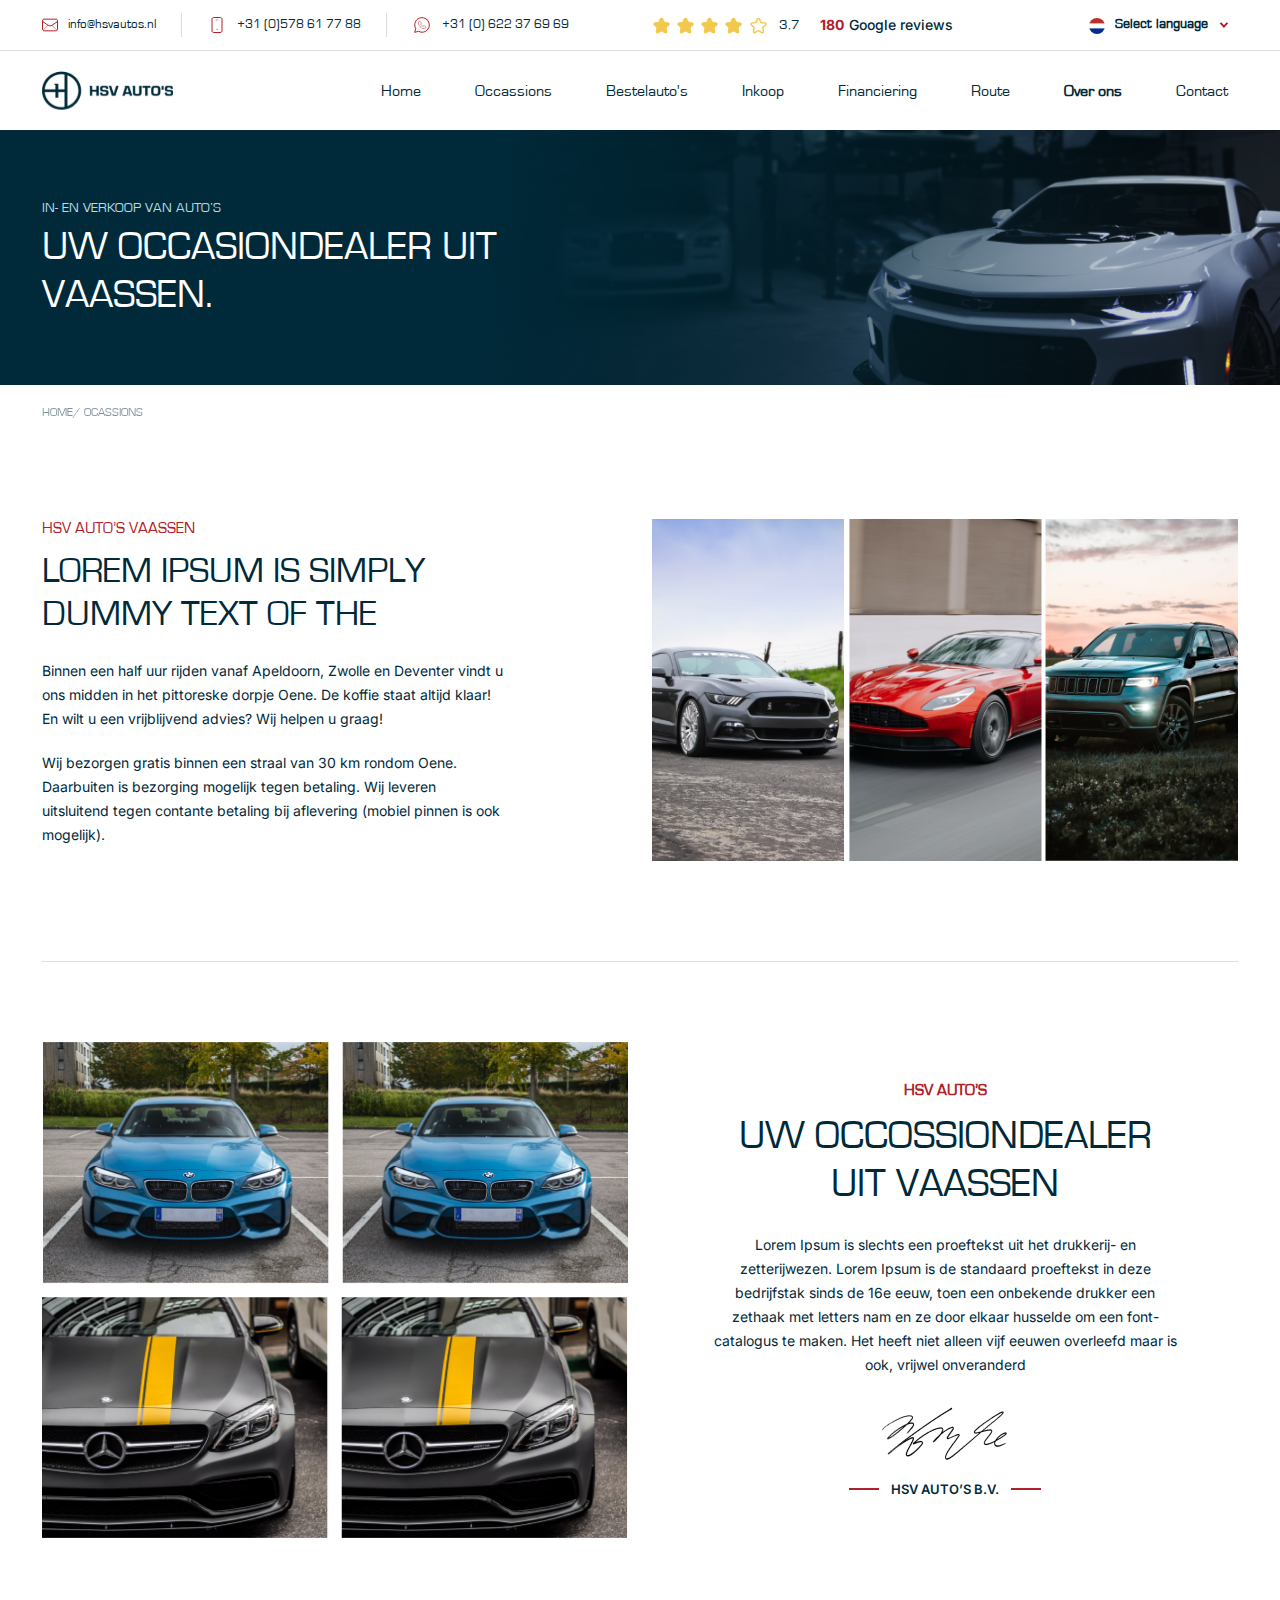
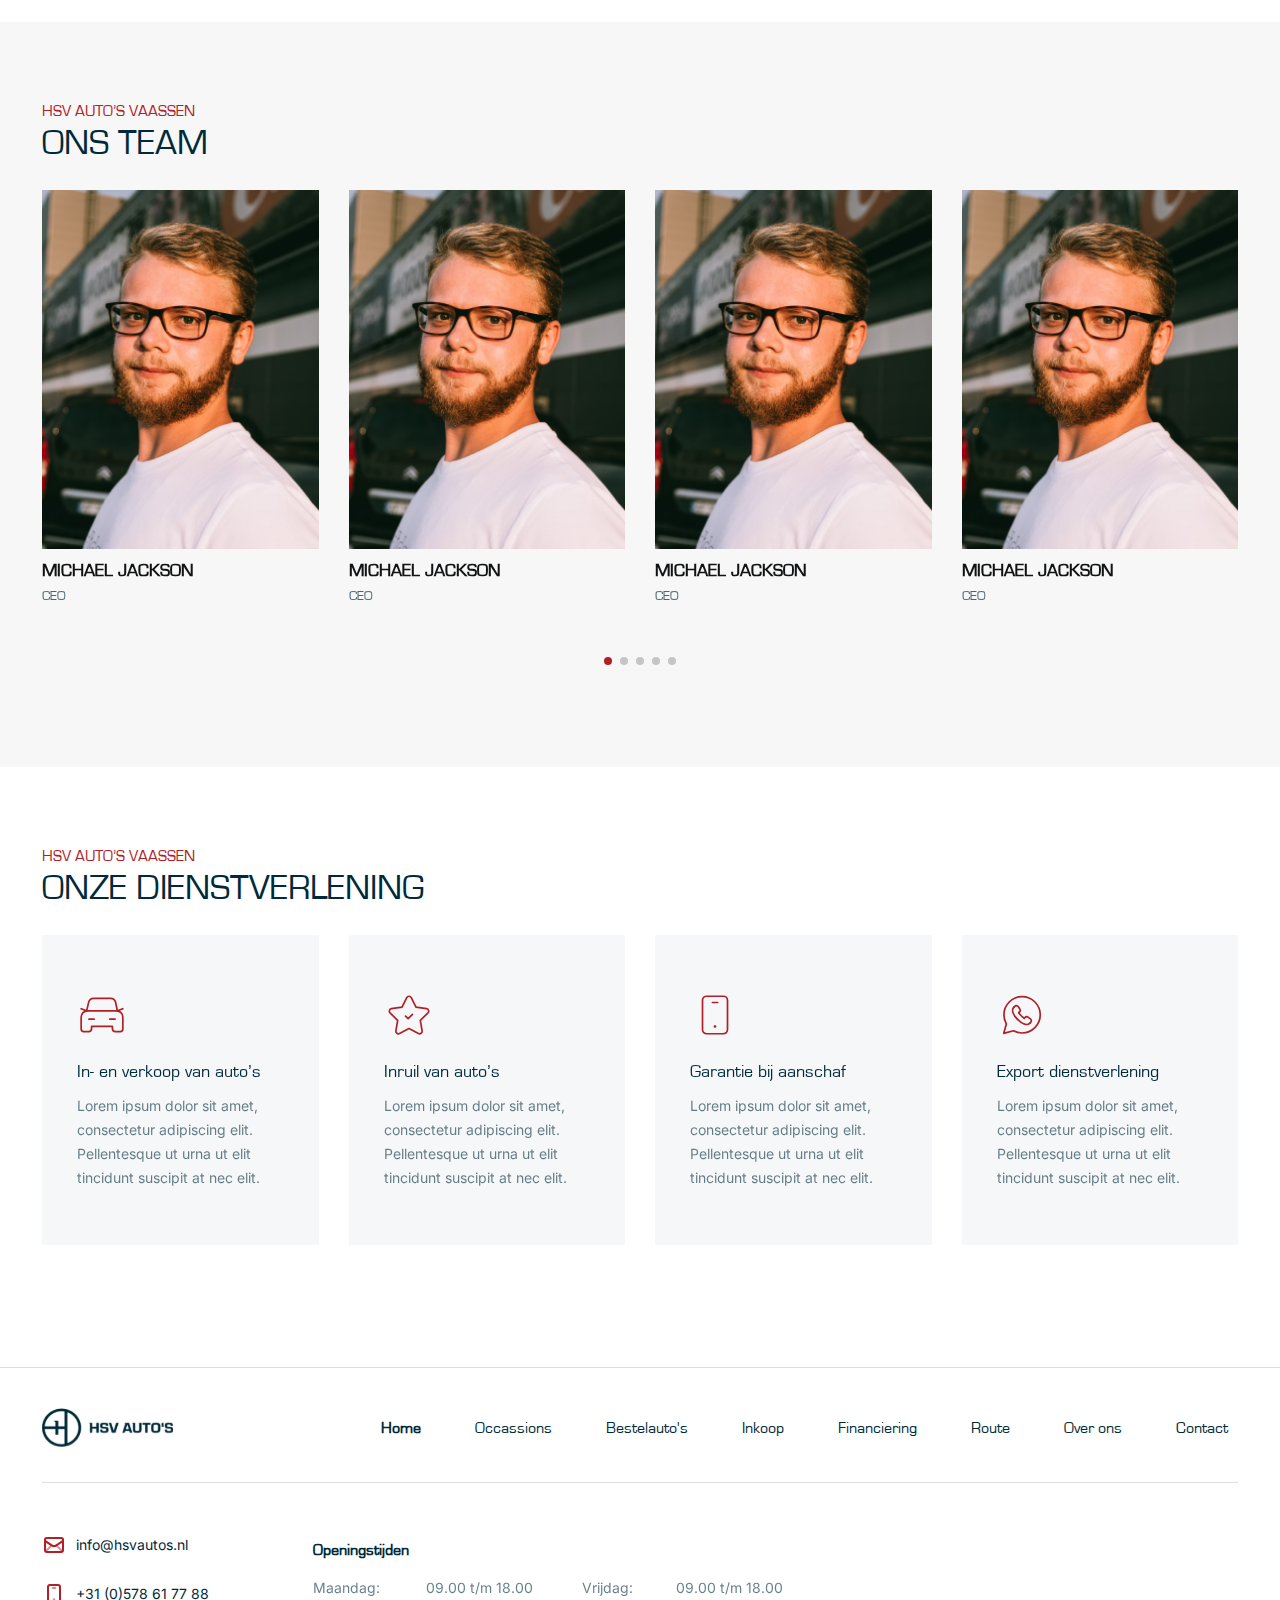
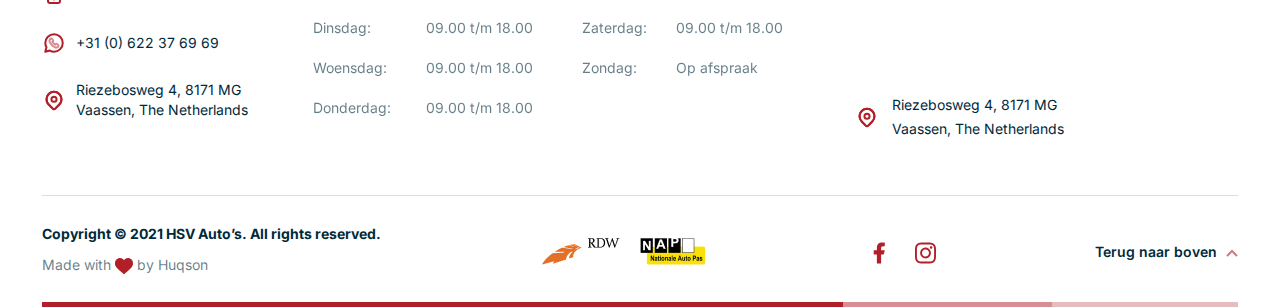
==== commit 9911dc8e: "3 rd revision" ====
--- a/about.html
+++ b/about.html
@@ -254,7 +254,7 @@
                     <div class="occastion-head">
                         <div class="left-title">
                             <h5>hsv auto’s vaassen</h5>
-                            <h2 class="occasion-title">ons team</h2>
+                            <h2 class="occasion-title-m">ons team</h2>
                         </div>
                     </div>
                 </div>
@@ -362,7 +362,7 @@
                     <div class="occastion-head">
                         <div class="left-title">
                             <h5>hsv auto’s vaassen</h5>
-                            <h2 class="occasion-title">onze dienstverlening</h2>
+                            <h2 class="occasion-title-m">onze dienstverlening</h2>
                         </div>
                     </div>
                 </div>
@@ -575,7 +575,7 @@
                                             </div>
                                             <div class="location">
                                                 <img src="assets/img/icon/location.svg" alt="" class="address-icon">
-                                                <p>Riezebosweg 4, 8171 MG Vaassen, The Netherlands</p>
+                                                <p>Riezebosweg 4, 8171 MG <br> Vaassen, The Netherlands</p>
                                             </div>
                                         </div>
                                     </div>
--- a/assets/css/nice-select.css
+++ b/assets/css/nice-select.css
@@ -167,7 +167,7 @@
 }
 
 .nice-select .option.selected {
-    font-weight: bold;
+    /* font-weight: bold; */
 }
 
 .nice-select .option.disabled {
--- a/assets/css/default.css
+++ b/assets/css/default.css
@@ -78,7 +78,7 @@
 }
 
 .container {
-    max-width: 1210px;
+    max-width: 1220px;
 }
 
 a {
--- a/assets/css/layout.css
+++ b/assets/css/layout.css
@@ -175,11 +175,11 @@
 
 .nav-link {
     font-weight: 400;
-    font-size: 18px;
+    font-size: 16px;
     color: var(--text-color);
     transition: .3s;
     font-family: var(--title-font);
-    padding: 0 20px;
+    padding: 0 27px;
 }
 
 .nav-link.active {
@@ -292,7 +292,7 @@
 }
 
 .copy-sec h5 {
-    font-size: 14px;
+    font-size: 14px !important;
     font-weight: 600;
     margin-bottom: 10px;
 }
@@ -521,4 +521,18 @@
 
 .copy-sec p {
     color: #002a3a99;
+}
+
+a.back-link img {
+    margin-left: 5px;
+}
+
+a.company-by {
+    color: #002a3a99;
+    transition: .3s;
+    font-family: var(--normal-font);
+}
+
+a.company-by:hover {
+    color: var(--main-color);
 }--- a/assets/css/style.css
+++ b/assets/css/style.css
@@ -6,7 +6,7 @@
 }
 
 h4.sm-title {
-    font-size: clamp(16px, 2vw, 23px);
+    font-size: clamp(16px, 2vw, 18px);
     color: #B6DCE1;
     font-family: var(--title-font);
     margin-bottom: 15px;
@@ -18,7 +18,7 @@
 }
 
 h1.title {
-    font-size: clamp(30px, 5vw, 55px);
+    font-size: clamp(30px, 5vw, 52px);
     color: var(--white-color);
     font-family: var(--title-font);
     /* line-height: 70px; */
@@ -58,7 +58,7 @@
 
 .filter-nav.active {
     background: var(--white-color) !important;
-    color: var(--text-color) !important;
+    color: #000000 !important;
 }
 
 .border-padding-less {
@@ -226,7 +226,7 @@
 }
 
 h2.occasion-title {
-    font-size: 36px;
+    font-size: 44px;
     line-height: 55px;
     font-weight: 400;
     color: #002A3A;
@@ -284,7 +284,8 @@
     font-family: var(--normal-font);
     margin-left: 20px;
     font-weight: 500;
-    color: #959595;
+    color: #002A3A;
+    opacity: 0.5;
 }
 
 .service-details {
@@ -311,7 +312,7 @@
 }
 
 p.st-text {
-    font-size: 16px;
+    font-size: 15px;
 }
 
 .car-information {
@@ -439,6 +440,7 @@
     font-weight: 700;
     color: var(--main-color);
     text-transform: uppercase;
+    font-family: var(--title-font);
 }
 
 h2.dealer-title {
@@ -491,9 +493,17 @@
 /* ====================================SERVICE ============== */
 
 .service-card {
-    background: #EBEDEE;
+    background: #ebedee6e;
     padding: 55px 35px;
     transition: .3s;
+}
+
+.occasion-title-m {
+    font-size: 36px;
+    line-height: 45px;
+    font-weight: 400;
+    color: #002A3A;
+    text-transform: uppercase;
 }
 
 .service-icon {
@@ -511,7 +521,8 @@
 
 p.service-des {
     font-family: var(--normal-font);
-    color: #002a3ab8;
+    color: #002A3A;
+    opacity: 0.6;
 }
 
 .service-icon img {
@@ -541,6 +552,8 @@
 .page-banner-text h1 {
     font-size: 40px;
     margin-top: 3px;
+    font-family: var(--title-font);
+    font-weight: 400;
 }
 
 
@@ -972,12 +985,12 @@
 
 p.comment-message {
     margin-bottom: 15px;
+    color: #002A3A;
+    opacity: 0.56;
 }
 
 .comment {
     margin-top: 40px;
-    color: #002A3A;
-    opacity: 0.56;
 }
 
 .related-car {
@@ -1026,7 +1039,7 @@
 .about-content h2 {
     font-size: 36px;
     text-transform: uppercase;
-    color: var(--second-color);
+    color: var(--text-color);
     margin: 12px 0;
 }
 
@@ -1070,6 +1083,27 @@
     text-transform: uppercase;
 }
 
+.comment-date-info p {
+    color: #002A3A;
+    opacity: 0.56;
+}
+
+p.address {
+    color: #002A3A;
+    opacity: 0.56;
+}
+
+@media screen and (max-width: 991px) {
+    .comment-date-info p {
+        color: #002A3A;
+        opacity: 0.56;
+    }
+    p.address {
+        color: #002A3A;
+        opacity: 0.56;
+    }
+}
+
 a.name:hover {
     color: var(--main-color);
 }
@@ -1110,6 +1144,8 @@
     text-transform: uppercase;
     margin-bottom: 15px;
     font-weight: 400;
+    color: var(--text-color);
+    font-family: var(--title-font);
 }
 
 .page-content p {
@@ -1138,9 +1174,10 @@
     padding: 5.5px 15px;
     height: auto;
     text-transform: uppercase;
-    color: #747474;
     font-size: 14px;
     font-family: var(--title-font);
+    /* color: #333333; */
+    /* opacity: 0.5; */
 }
 
 .select-input:focus {
@@ -1225,13 +1262,14 @@
 
 .page-banner-text h2 {
     text-transform: uppercase;
-    margin-top: 20px;
+    margin-top: 15px;
     font-size: 40px;
 }
 
 .page-banner-text p {
     color: #B6DCE1;
     font-size: 14px;
+    margin-bottom: 0;
 }
 
 
@@ -1250,7 +1288,7 @@
 
 p.contact-title {
     margin: 20px 0;
-    font-size: 20px;
+    font-size: 19px;
     font-weight: bold;
 }
 
@@ -1272,14 +1310,15 @@
 span.area-name {
     display: block;
     font-size: 20px;
-    margin-bottom: 10px;
+    margin-bottom: 5px;
+    color: #828282;
 }
 
 .contact-location {
     background: var(--white-color);
     box-shadow: 0px 1px 108px 1px #e7e7e7;
     padding: 40px;
-    border-radius: 10px;
+    border-radius: 6px;
     display: flex;
     align-items: center;
     margin-top: 40px;
@@ -1291,13 +1330,14 @@
 
 .get-in-tuch h1 {
     font-size: 60px;
-    font-weight: bold;
+    font-weight: 700;
     margin-bottom: 36px;
 }
 
 .form-title {
     display: flex;
     align-items: center;
+    margin-bottom: 35px;
 }
 
 .form-title img {
@@ -1316,9 +1356,9 @@
 
 .submit-contact {
     width: 100%;
-    background: var(--second-color);
+    background: var(--text-color);
     padding: 12px;
-    border: 2px solid var(--second-color);
+    border: 2px solid var(--text-color);
     color: var(--white-color);
     font-size: 16px;
     text-transform: uppercase;
@@ -1328,11 +1368,12 @@
 
 .submit-contact:hover {
     background: var(--white-color);
-    color: var(--second-color);
+    color: var(--text-color);
 }
 
 .form-group label {
     margin-bottom: 10px;
+    font-size: 14px;
 }
 
 .contact-content {
@@ -1340,6 +1381,16 @@
     padding-top: 30px;
 }
 
+.contact-text p {
+    color: var(--text-color);
+}
+
+@media screen and (max-width:991px) {
+    .contact-text p {
+        color: var(--text-color);
+    }
+}
+
 
 /* ======================route page =============== */
 
@@ -1371,4 +1422,44 @@
     display: flex;
     align-items: center;
     position: relative;
+}
+
+.form-control::placeholder {
+    color: #333333;
+    opacity: 0.5;
+}
+
+.nice-select:after {
+    border-bottom: 2px solid #000000;
+    border-right: 2px solid #000000;
+}
+
+.nice-select.select-input span {
+    color: #333333;
+    opacity: 0.5;
+}
+
+.nice-select.select-input ul li {
+    color: #333333;
+    opacity: 0.5 !important;
+}
+
+.location-info {
+    color: #4F4F4F;
+    font-size: 15px;
+    font-weight: 700;
+}
+
+.form-title h2 {
+    font-weight: 700;
+    color: #4F4F4F;
+}
+
+.form-control:focus {
+    box-shadow: 0px 14px 54px -13px rgba(41, 58, 79, 0.15);
+}
+
+.team-info p {
+    color: #002A3A;
+    opacity: 0.7;
 }--- a/assets/css/responsive.css
+++ b/assets/css/responsive.css
@@ -1,3 +1,9 @@
+@media screen and (min-width:3200px) {
+    .banner-img {
+        width: 48% !important;
+    }
+}
+
 @media screen and (min-width:1600px) {
     .banner-img {
         position: absolute;
@@ -222,6 +228,9 @@
 }
 
 @media screen and (max-width:650px) {
+    .occasion-title-m {
+        font-size: 25px;
+    }
     .occastion-head {
         display: block;
     }
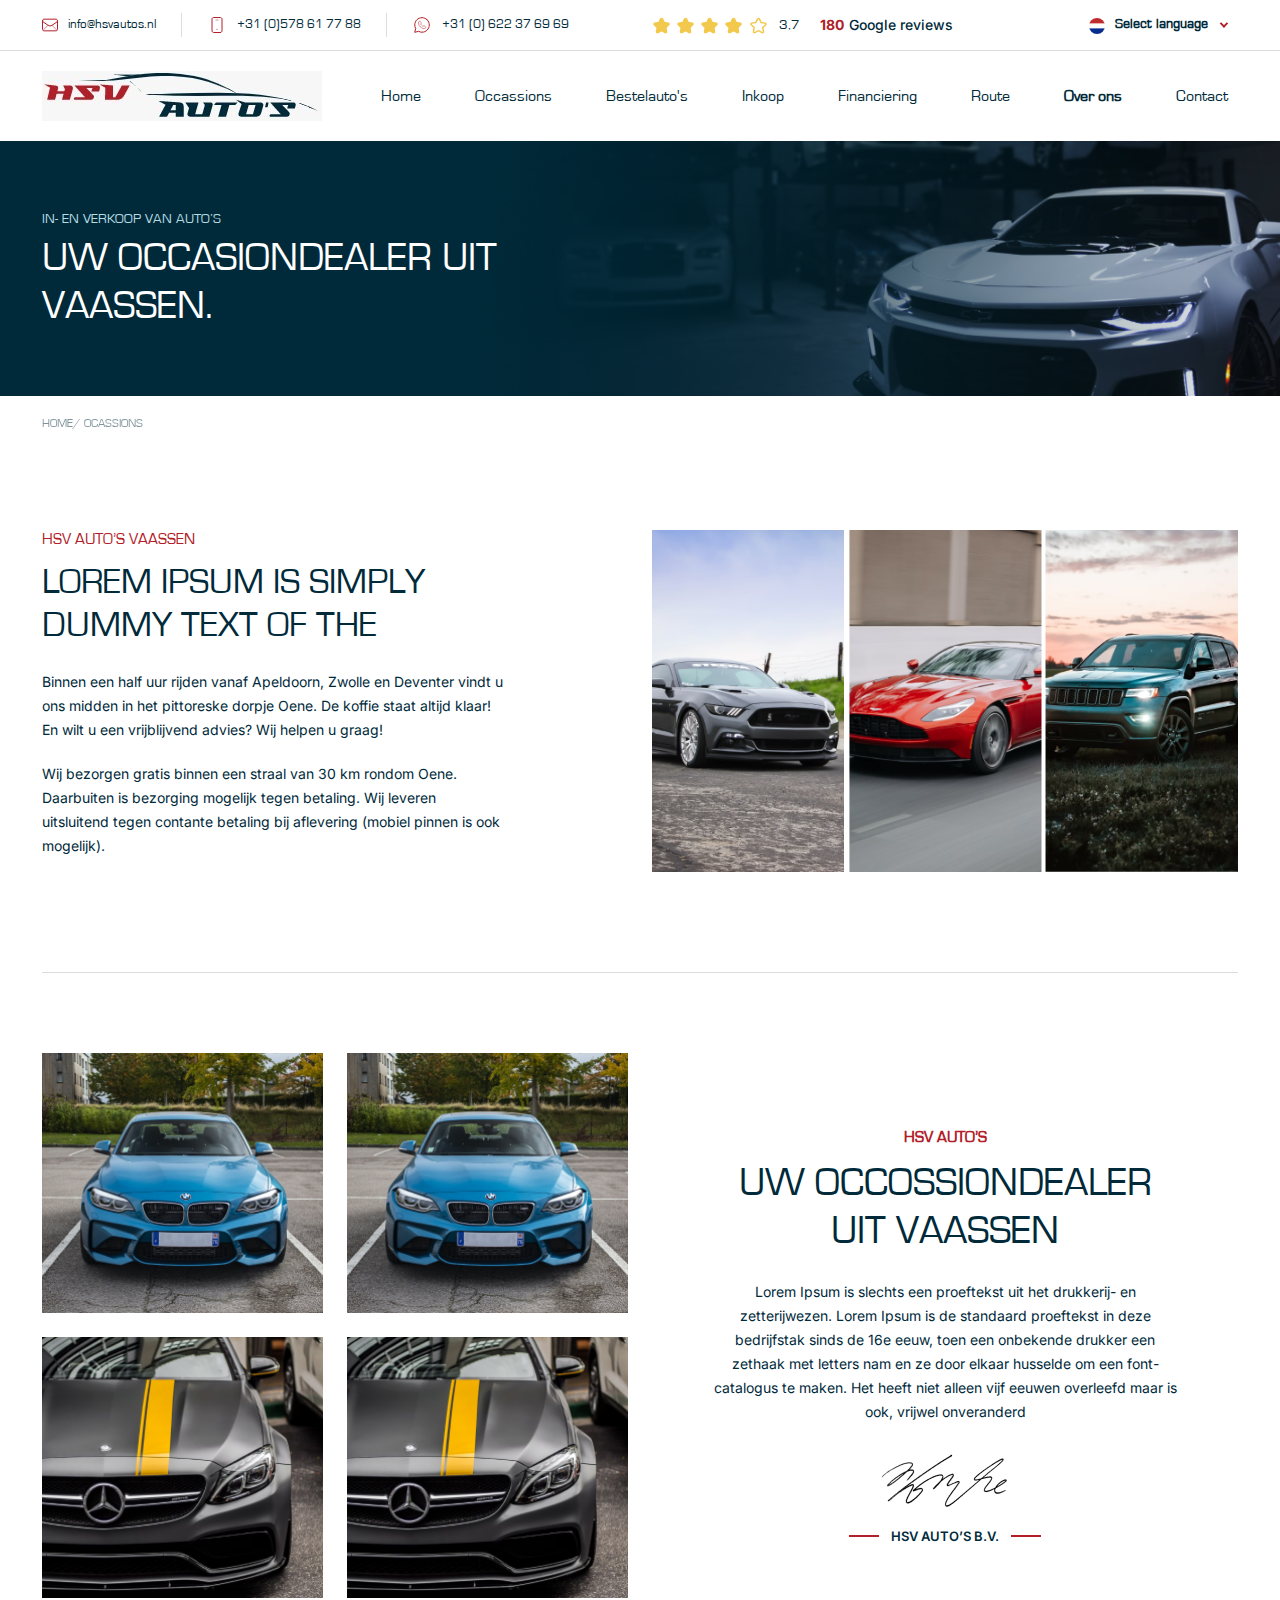
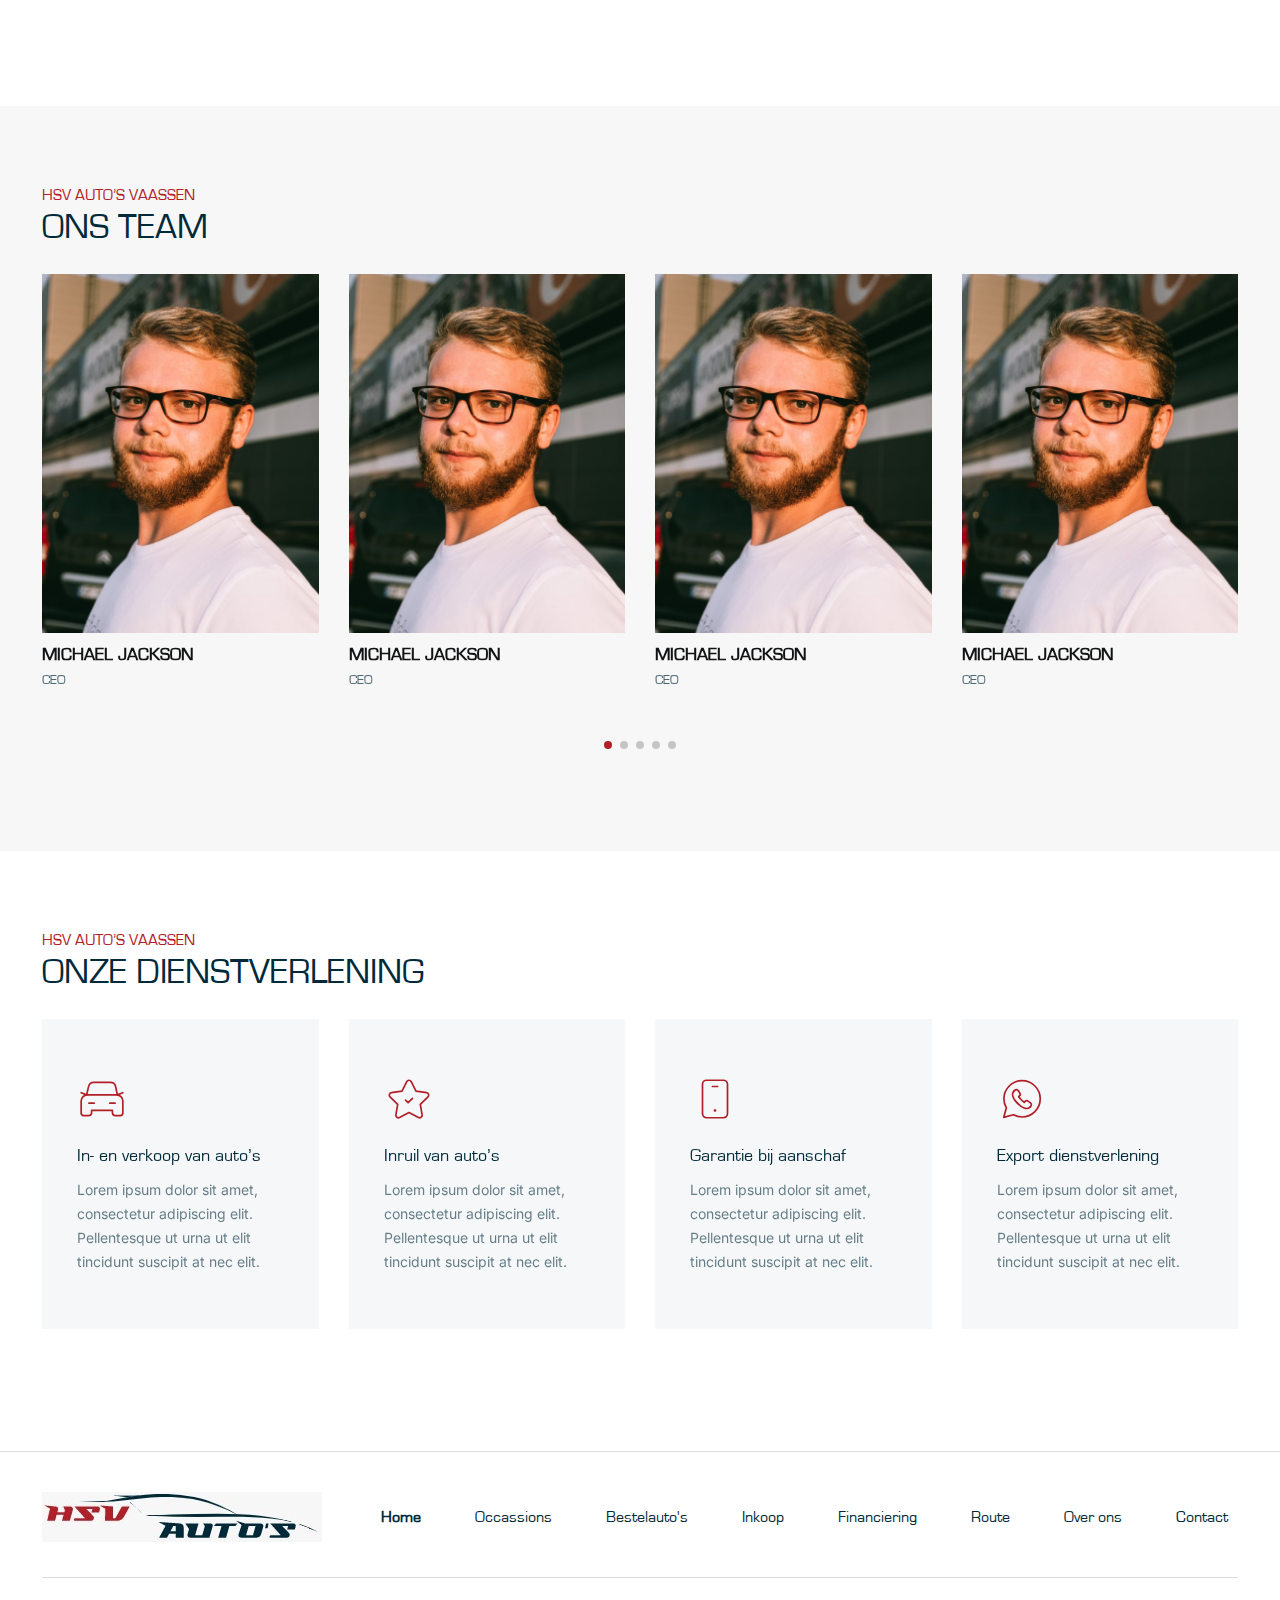
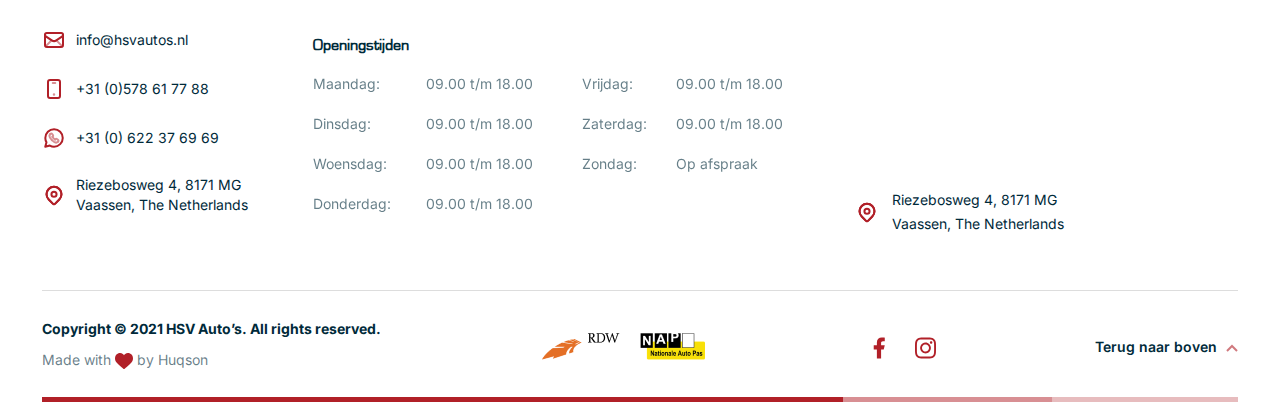
==== commit c7dc4a2e: "delivired" ====
--- a/about.html
+++ b/about.html
@@ -97,7 +97,7 @@
                     <div class="container">
                         <div class="navigation-inner">
                             <div class="logo">
-                                <a href="" class="logo-link"><img src="assets/img/logo.svg" alt=""></a>
+                                <a href="" class="logo-link"><img src="assets/img/logo.jpeg" alt=""></a>
                             </div>
                             <div class="menu">
                                 <ul class="menu-ul mobile-menu">
@@ -217,8 +217,51 @@
             <div class="container">
                 <div class="row reverse">
                     <div class="col-lg-6 mb-4">
-                        <div class="signature-area-img">
-                            <img src="assets/img/banner/6.png" alt="">
+                        <div class="row">
+                            <div class="col-6">
+                                <div class="dealer-product mb-4">
+                                    <img src="assets/img/banner/1.png" alt="" class="dealer-product-img">
+                                    <a href="" class="dealer-contact">
+                                        <div class="dealer-contact-info">
+                                            <h4>Contact</h4>
+                                            <p class="contact-btn">Learn More <img src="assets/img/icon/right.svg" alt=""></p>
+                                        </div>
+                                    </a>
+                                </div>
+                            </div>
+                            <div class="col-6">
+                                <div class="dealer-product mb-4">
+                                    <img src="assets/img/banner/1.png" alt="" class="dealer-product-img">
+                                    <a href="" class="dealer-contact">
+                                        <div class="dealer-contact-info">
+                                            <h4>Contact</h4>
+                                            <p class="contact-btn">Learn More <img src="assets/img/icon/right.svg" alt=""></p>
+                                        </div>
+                                    </a>
+                                </div>
+                            </div>
+                            <div class="col-6">
+                                <div class="dealer-product mb-4">
+                                    <img src="assets/img/banner/2.png" alt="" class="dealer-product-img">
+                                    <a href="" class="dealer-contact">
+                                        <div class="dealer-contact-info">
+                                            <h4>Contact</h4>
+                                            <p class="contact-btn">Learn More <img src="assets/img/icon/right.svg" alt=""></p>
+                                        </div>
+                                    </a>
+                                </div>
+                            </div>
+                            <div class="col-6">
+                                <div class="dealer-product mb-4">
+                                    <img src="assets/img/banner/2.png" alt="" class="dealer-product-img">
+                                    <a href="" class="dealer-contact">
+                                        <div class="dealer-contact-info">
+                                            <h4>Contact</h4>
+                                            <p class="contact-btn">Learn More <img src="assets/img/icon/right.svg" alt=""></p>
+                                        </div>
+                                    </a>
+                                </div>
+                            </div>
                         </div>
                     </div>
                     <div class="col-lg-6 mb-4">
@@ -453,7 +496,7 @@
                     <div class="container">
                         <div class="navigation-inner">
                             <div class="logo">
-                                <a href="" class="logo-link"><img src="assets/img/logo.svg" alt=""></a>
+                                <a href="" class="logo-link"><img src="assets/img/logo.jpeg" alt=""></a>
                             </div>
                             <div class="menu">
                                 <ul class="menu-ul">
@@ -575,7 +618,7 @@
                                             </div>
                                             <div class="location">
                                                 <img src="assets/img/icon/location.svg" alt="" class="address-icon">
-                                                <p>Riezebosweg 4, 8171 MG <br> Vaassen, The Netherlands</p>
+                                                <a href="" class="under-map">Riezebosweg 4, 8171 MG <br> Vaassen, The Netherlands</a>
                                             </div>
                                         </div>
                                     </div>
@@ -597,7 +640,7 @@
                             <div class="last-footer collapse list-unstyled" id="copyright">
                                 <div class="copy-sec">
                                     <h5>Copyright © 2021 HSV Auto’s. All rights reserved.</h5>
-                                    <p>Made with <img src="assets/img/icon/hart.svg" alt=""> by Huqson</p>
+                                    <p>Made with <img src="assets/img/icon/hart.svg" alt=""> by <a href="" class="company-by">Huqson</a></p>
                                 </div>
                                 <div class="right-area">
                                     <div class="footer-social">
--- a/assets/css/layout.css
+++ b/assets/css/layout.css
@@ -535,4 +535,10 @@
 
 a.company-by:hover {
     color: var(--main-color);
+}
+
+.under-map {
+    color: var(--text-color);
+    transition: .3s;
+    font-family: var(--normal-font);
 }--- a/assets/css/style.css
+++ b/assets/css/style.css
@@ -419,7 +419,8 @@
 }
 
 .contact-btn img {
-    margin-left: 10px;
+    margin-left: 10px !important;
+    margin-right: 0 !important;
 }
 
 .info-inner {
@@ -1282,6 +1283,10 @@
     font-size: 18px;
 }
 
+a.contact-text:hover p {
+    color: var(--main-color);
+}
+
 .contact-text img {
     margin-right: 10px;
 }
@@ -1383,6 +1388,7 @@
 
 .contact-text p {
     color: var(--text-color);
+    transition: .3s;
 }
 
 @media screen and (max-width:991px) {
--- a/assets/css/responsive.css
+++ b/assets/css/responsive.css
@@ -20,6 +20,12 @@
     }
 }
 
+@media screen and (max-width:1350px) {
+    .banner-content-wrapper {
+        height: 570px;
+    }
+}
+
 @media screen and (max-width:1300px) {
     .dealer-info {
         padding: 0px 60px;
@@ -27,6 +33,9 @@
 }
 
 @media screen and (max-width:1150px) {
+    .banner-img {
+        width: 48%;
+    }
     .rating-review {
         display: none;
     }
@@ -104,6 +113,9 @@
 }
 
 @media screen and (max-width:992px) {
+    .banner-img {
+        display: none;
+    }
     .filter-m-button {
         display: flex
     }
@@ -168,9 +180,6 @@
     .filter-col-5:nth-child(5)::after {
         display: none;
     }
-    .banner-img {
-        display: none;
-    }
     .banner-content-wrapper {
         height: 575px;
     }
